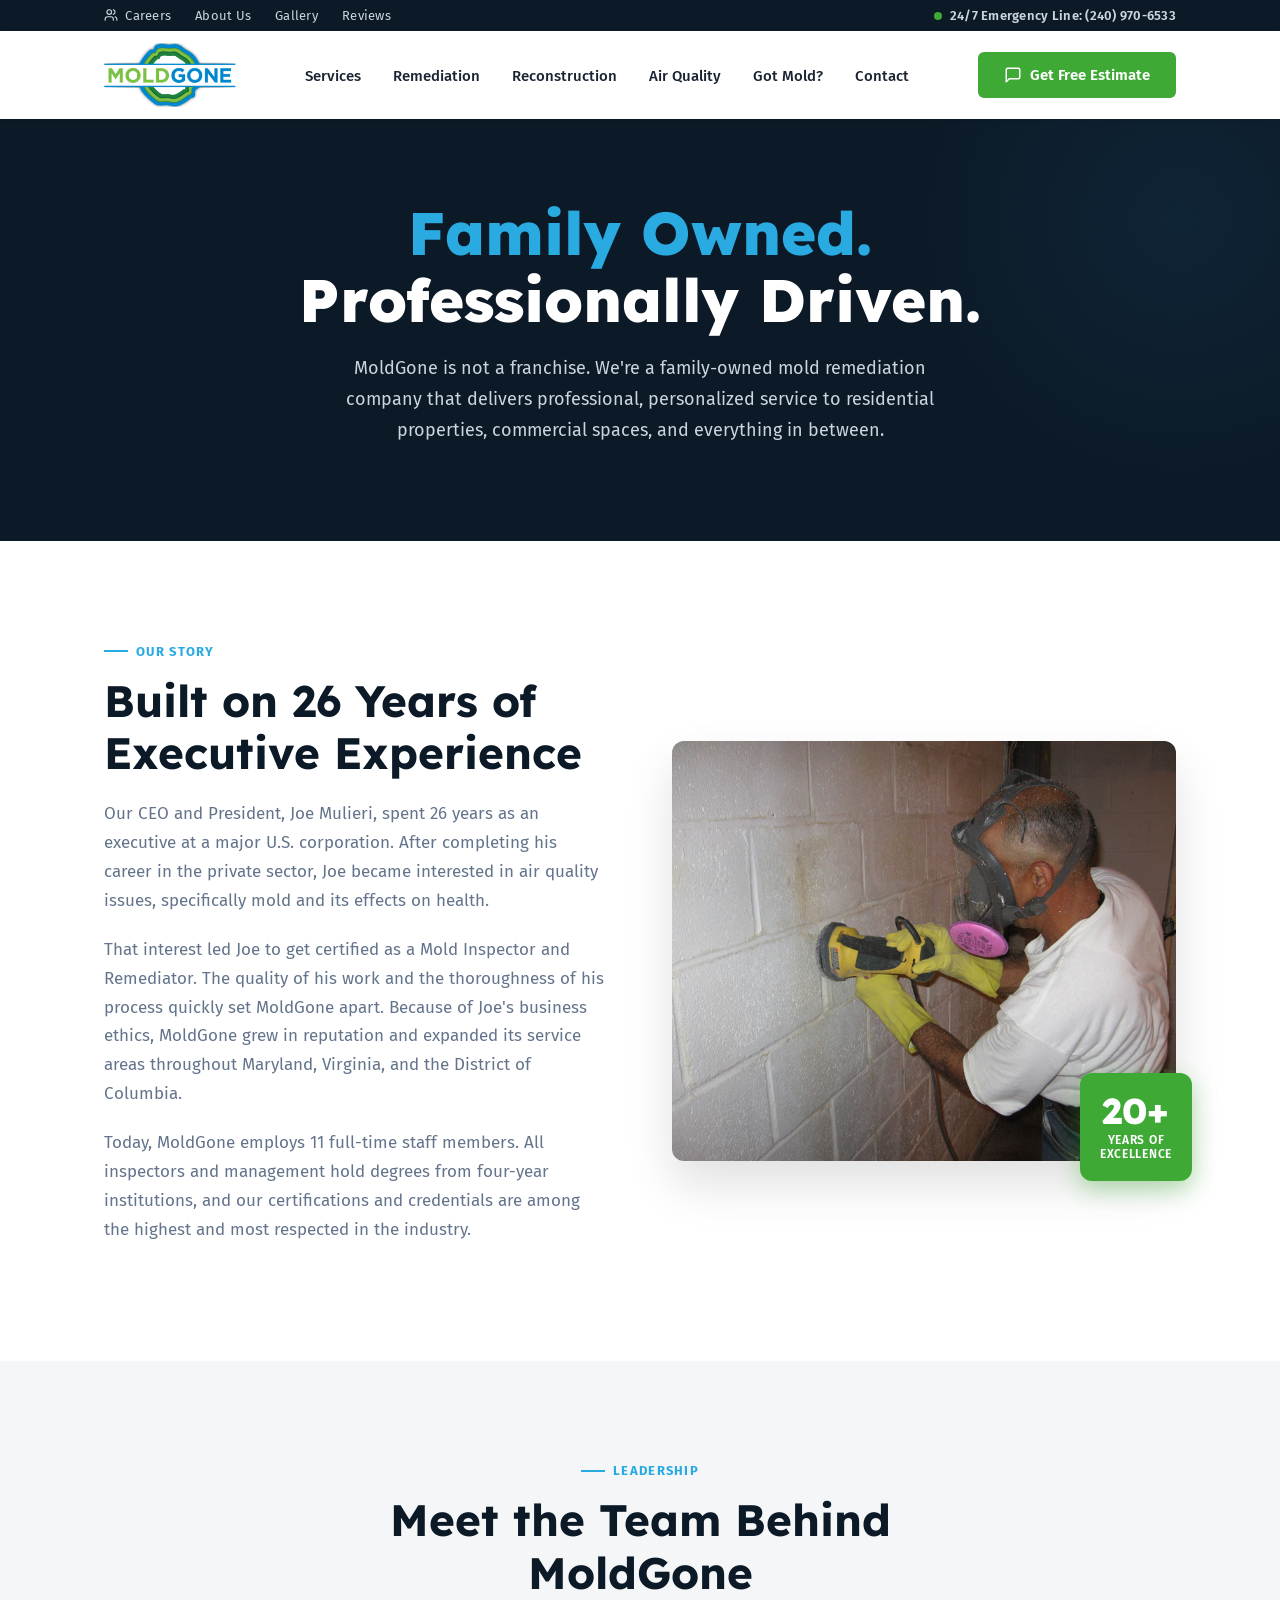
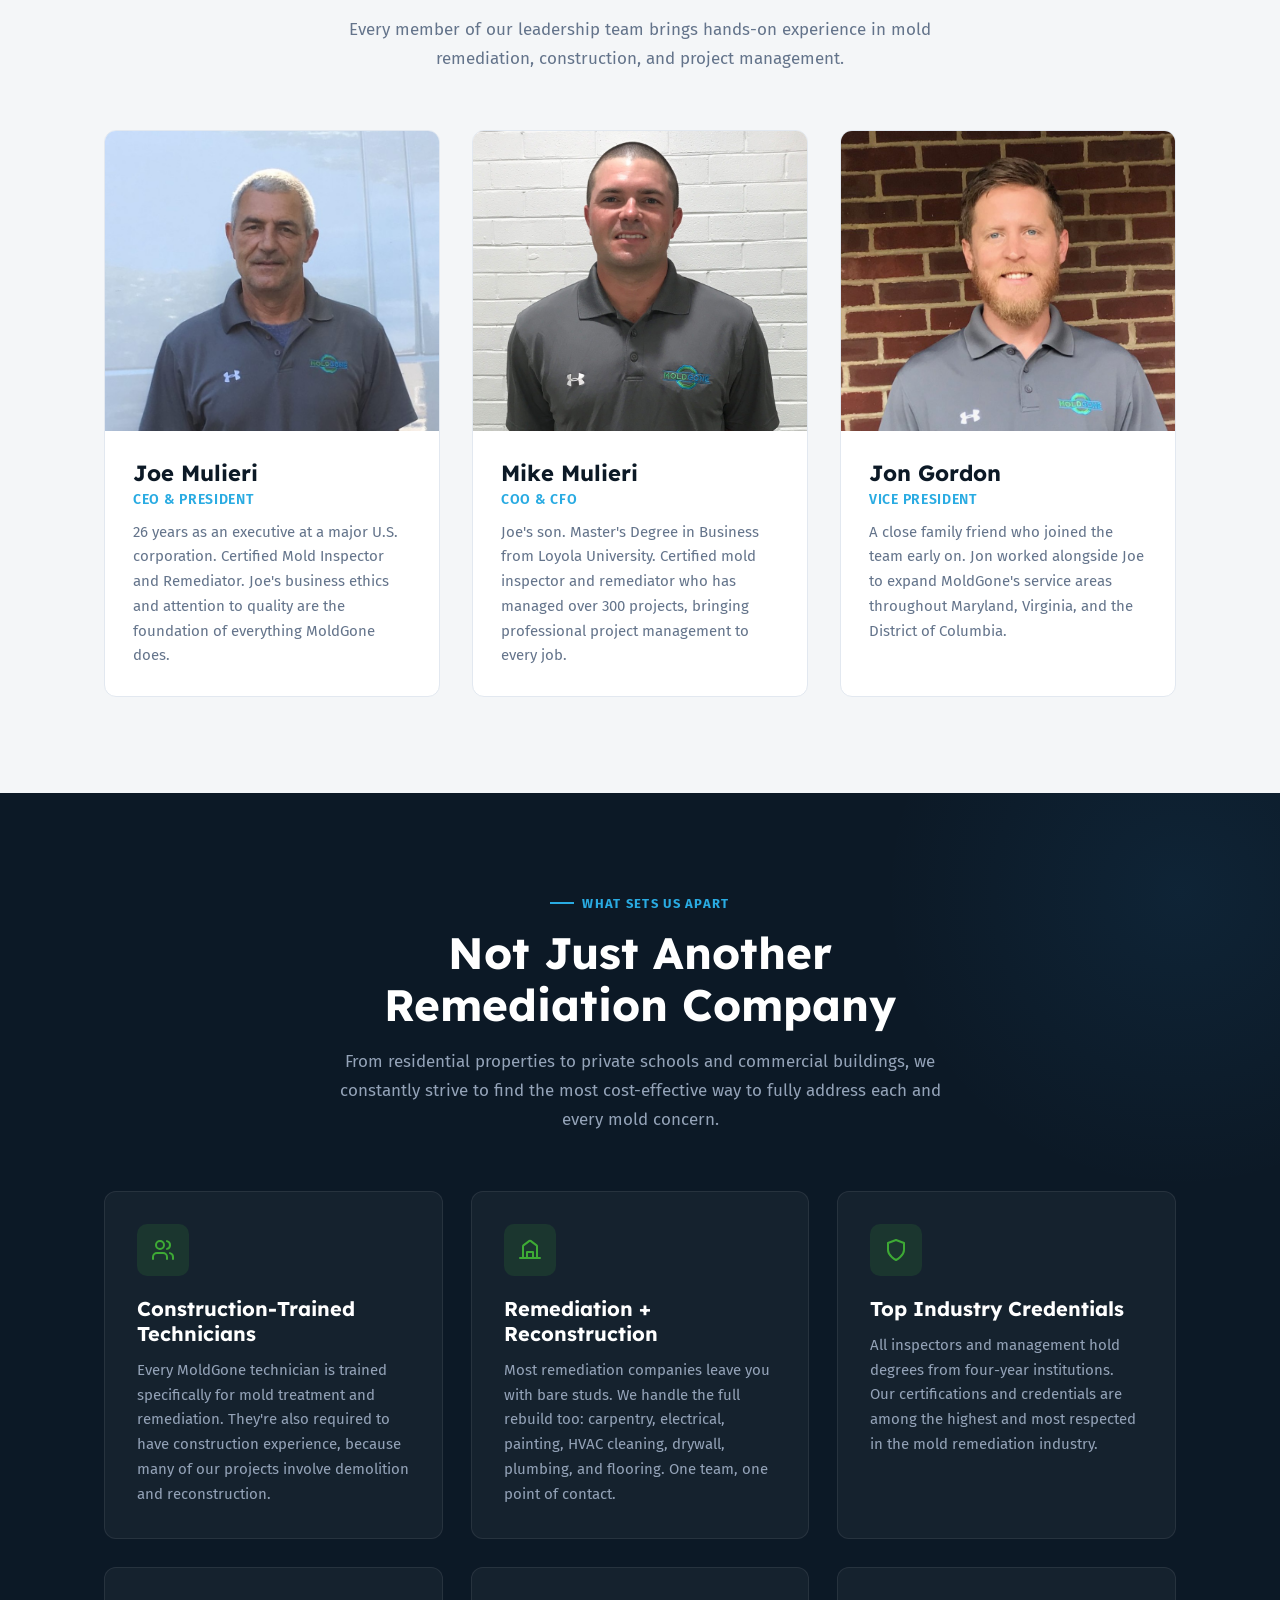
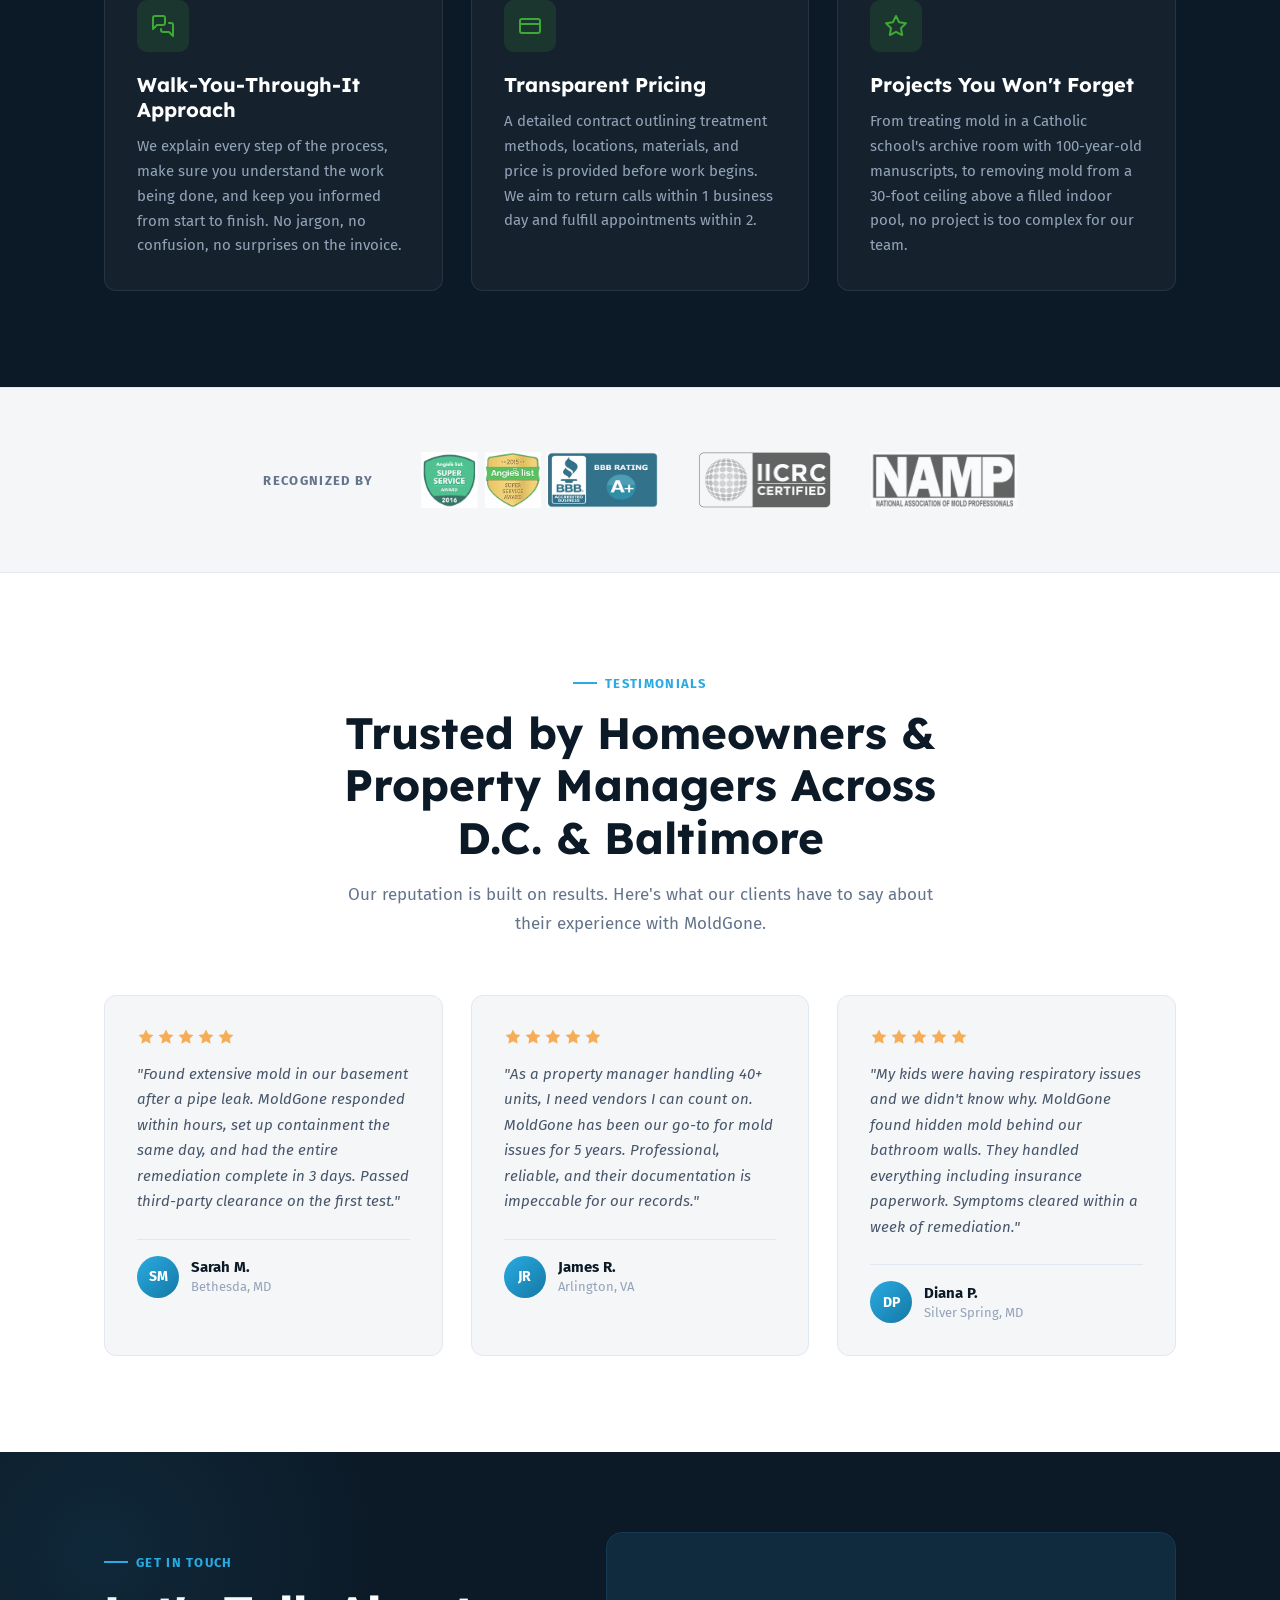
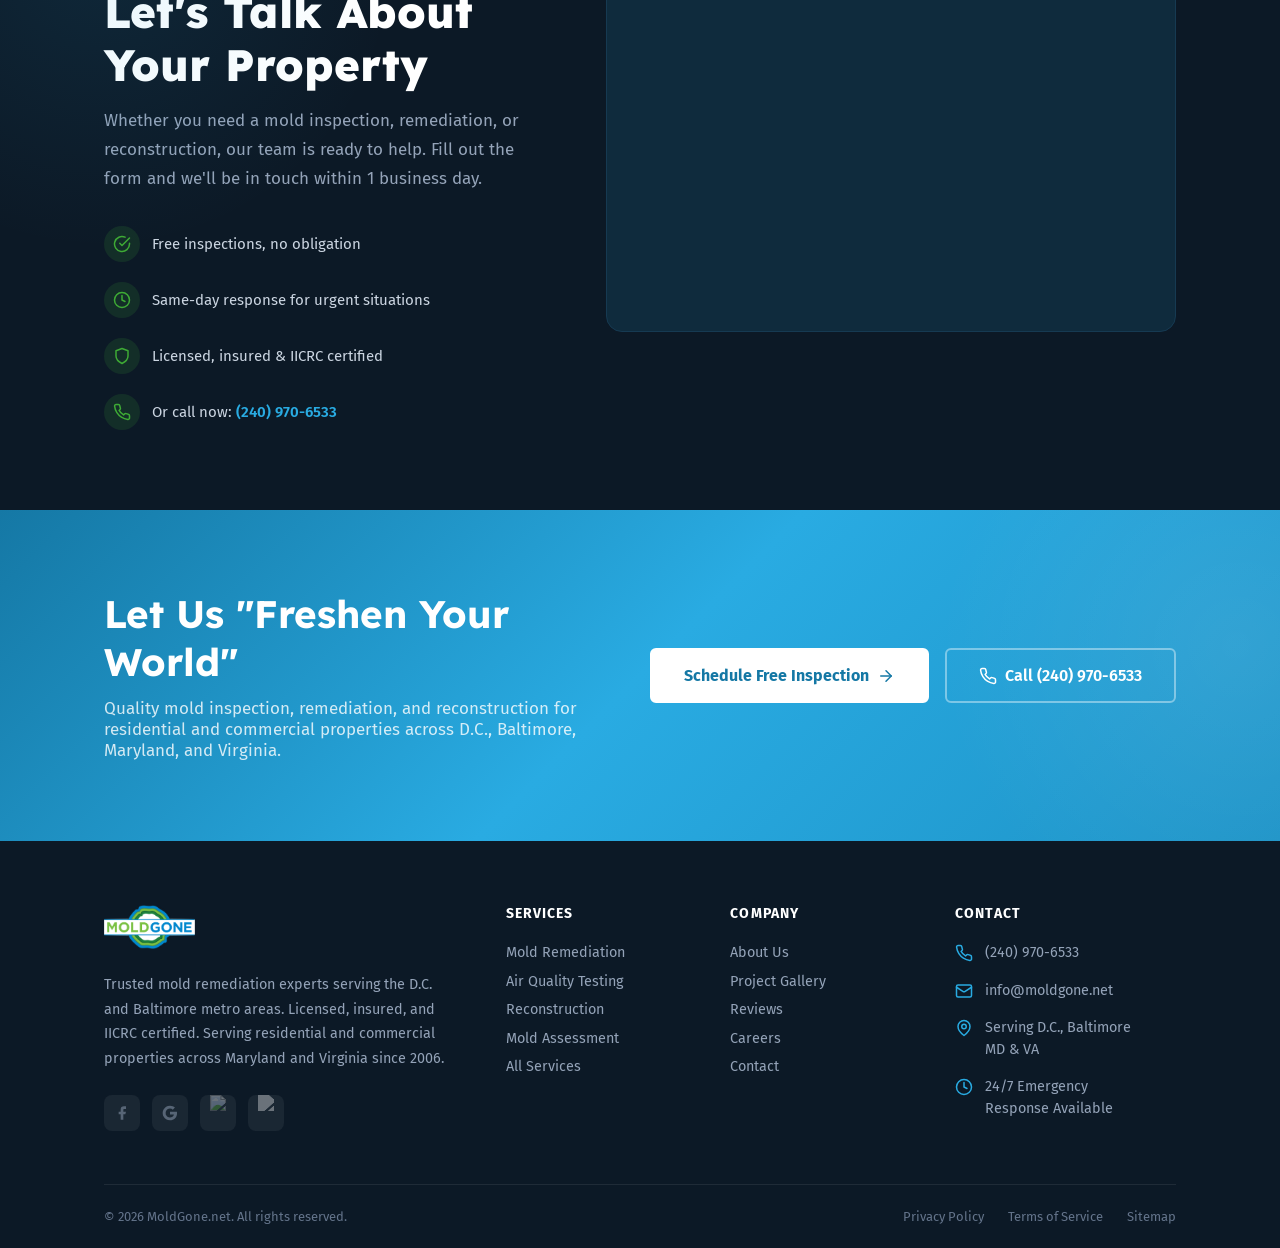
==== about-us/index.html @ 1dee1343 "Update About Us: cropped Joe photo, swap story image, reorder team Co-Authored-By: Claude Opus 4.6 (" ====
<!DOCTYPE html>
<html lang="en">
<head>
  <meta charset="UTF-8">
  <meta name="viewport" content="width=device-width, initial-scale=1.0">
  <title>About Us | MoldGone - Family Owned Mold Remediation in D.C., Baltimore & MD/VA</title>
  <meta name="description" content="MoldGone is a family-owned mold remediation company serving D.C., Baltimore, Maryland & Virginia. Meet the team behind 5,000+ completed projects.">
  <link rel="preconnect" href="https://fonts.googleapis.com">
  <link rel="preconnect" href="https://fonts.gstatic.com" crossorigin>
  <link href="https://fonts.googleapis.com/css2?family=Lexend:wght@300;400;500;600;700;800&family=Fira+Sans:ital,wght@0,300;0,400;0,500;0,600;0,700;1,300;1,400&display=swap" rel="stylesheet">
  <style>
    :root {
      --blue: #29ABE2;
      --blue-dark: #1E94C8;
      --blue-deeper: #1578A5;
      --green: #3EAA35;
      --green-dark: #338D2B;
      --green-deeper: #287322;
      --navy: #0C1926;
      --navy-light: #132438;
      --charcoal: #1A2332;
      --slate: #2A3A4E;
      --gray-100: #F4F6F8;
      --gray-200: #E2E8F0;
      --gray-300: #CBD5E1;
      --gray-400: #94A3B8;
      --gray-500: #64748B;
      --gray-600: #475569;
      --white: #FFFFFF;
      --red-emergency: #E53E3E;
      --font-display: 'Lexend', -apple-system, sans-serif;
      --font-body: 'Fira Sans', -apple-system, sans-serif;
    }

    *, *::before, *::after { margin: 0; padding: 0; box-sizing: border-box; }
    html { scroll-behavior: smooth; font-size: 16px; }
    body { font-family: var(--font-body); font-weight: 400; color: var(--charcoal); background: var(--white); overflow-x: hidden; -webkit-font-smoothing: antialiased; }
    img { max-width: 100%; height: auto; }
    a { text-decoration: none; color: inherit; }

    /* UTILITY BAR */
    .utility-bar { background: var(--navy); color: var(--gray-300); font-size: 0.8125rem; padding: 0.5rem 0; letter-spacing: 0.02em; }
    .utility-bar .container { display: flex; justify-content: space-between; align-items: center; }
    .utility-bar a { color: var(--gray-300); transition: color 0.2s; }
    .utility-bar a:hover { color: var(--blue); }
    .utility-links { display: flex; gap: 1.5rem; align-items: center; }
    .utility-links svg { width: 14px; height: 14px; margin-right: 4px; vertical-align: -2px; }
    .emergency-phone { display: flex; align-items: center; gap: 0.5rem; font-weight: 600; color: var(--white); }
    .emergency-phone .pulse-dot { width: 8px; height: 8px; background: var(--green); border-radius: 50%; flex-shrink: 0; }

    /* HEADER */
    .header { background: var(--white); position: sticky; top: 0; z-index: 1000; box-shadow: 0 1px 3px rgba(0,0,0,0.08); transition: box-shadow 0.3s; }
    .header.scrolled { box-shadow: 0 4px 20px rgba(0,0,0,0.12); }
    .header .container { display: flex; justify-content: space-between; align-items: center; padding-top: 0.75rem; padding-bottom: 0.75rem; }
    .logo { display: flex; align-items: center; gap: 0.5rem; flex-shrink: 0; }
    .logo img { height: 64px; width: auto; }
    .nav-links { display: flex; gap: 2rem; align-items: center; list-style: none; }
    .nav-links a { font-size: 0.9375rem; font-weight: 500; color: var(--charcoal); transition: color 0.2s; position: relative; padding: 0.25rem 0; }
    .nav-links a::after { content: ''; position: absolute; bottom: -2px; left: 0; width: 0; height: 2px; background: var(--blue); transition: width 0.3s; }
    .nav-links a:hover { color: var(--blue); }
    .nav-links a:hover::after { width: 100%; }
    .nav-links a.active { color: var(--blue); }
    .nav-links a.active::after { width: 100%; }
    .header-cta { display: inline-flex; align-items: center; gap: 0.5rem; background: var(--green); color: var(--white); padding: 0.75rem 1.5rem; border-radius: 6px; font-weight: 600; font-size: 0.9375rem; transition: all 0.3s; border: 2px solid var(--green); white-space: nowrap; }
    .header-cta:hover { background: var(--green-dark); border-color: var(--green-dark); transform: translateY(-1px); box-shadow: 0 4px 12px rgba(62,170,53,0.35); }
    .mobile-menu-btn { display: none; background: none; border: none; cursor: pointer; padding: 0.5rem; }
    .mobile-menu-btn span { display: block; width: 24px; height: 2px; background: var(--charcoal); margin: 5px 0; transition: all 0.3s; }

    /* CONTAINER */
    .container { max-width: 1440px; margin-left: 5rem; margin-right: 5rem; padding-left: 1.5rem; padding-right: 1.5rem; }

    /* SHARED */
    .section-label { display: inline-flex; align-items: center; gap: 0.5rem; font-size: 0.8125rem; font-weight: 700; text-transform: uppercase; letter-spacing: 0.1em; color: var(--blue); margin-bottom: 1rem; }
    .section-label::before { content: ''; width: 24px; height: 2px; background: var(--blue); }
    .btn-primary { display: inline-flex; align-items: center; gap: 0.5rem; background: var(--green); color: var(--white); padding: 1rem 2rem; border-radius: 6px; font-weight: 600; font-size: 1rem; transition: all 0.3s; border: 2px solid var(--green); }
    .btn-primary:hover { background: var(--green-dark); border-color: var(--green-dark); transform: translateY(-2px); box-shadow: 0 8px 24px rgba(62,170,53,0.35); }
    .btn-outline-blue { display: inline-flex; align-items: center; gap: 0.5rem; background: transparent; color: var(--blue); padding: 1rem 2rem; border-radius: 6px; font-weight: 600; font-size: 1rem; border: 2px solid var(--blue); transition: all 0.3s; }
    .btn-outline-blue:hover { background: var(--blue); color: var(--white); transform: translateY(-2px); box-shadow: 0 8px 24px rgba(41,171,226,0.3); }
    .btn-white { display: inline-flex; align-items: center; gap: 0.5rem; background: var(--white); color: var(--blue-deeper); padding: 1rem 2rem; border-radius: 6px; font-weight: 700; font-size: 1rem; transition: all 0.3s; border: 2px solid var(--white); }
    .btn-white:hover { background: transparent; color: var(--white); transform: translateY(-2px); }
    .btn-outline-white { display: inline-flex; align-items: center; gap: 0.5rem; background: transparent; color: var(--white); padding: 1rem 2rem; border-radius: 6px; font-weight: 600; font-size: 1rem; border: 2px solid rgba(255,255,255,0.4); transition: all 0.3s; }
    .btn-outline-white:hover { border-color: var(--white); background: rgba(255,255,255,0.1); transform: translateY(-2px); }

    /* ============================================
       PAGE HERO (ABOUT)
    ============================================ */
    .page-hero {
      background: var(--navy);
      padding: 5rem 0 6rem;
      position: relative;
      overflow: hidden;
    }

    .page-hero::before {
      content: '';
      position: absolute;
      top: -200px;
      right: -200px;
      width: 600px;
      height: 600px;
      background: radial-gradient(circle, rgba(46, 163, 242, 0.08), transparent 70%);
      pointer-events: none;
    }

    .page-hero .container {
      position: relative;
      z-index: 2;
      text-align: center;
      max-width: 800px;
      margin-left: auto;
      margin-right: auto;
    }

    .page-hero h1 {
      font-family: var(--font-display);
      font-size: clamp(2.5rem, 5vw, 3.75rem);
      font-weight: 800;
      color: var(--white);
      line-height: 1.12;
      margin-bottom: 1.25rem;
    }

    .page-hero h1 .highlight { color: var(--blue); }

    .page-hero p {
      font-size: 1.125rem;
      color: var(--gray-300);
      line-height: 1.7;
      max-width: 640px;
      margin: 0 auto;
    }

    /* ============================================
       STORY SECTION
    ============================================ */
    .story-section {
      padding: 6rem 0;
      background: var(--white);
    }

    .story-grid {
      display: grid;
      grid-template-columns: 1fr 1fr;
      gap: 4rem;
      align-items: center;
    }

    .story-content h2 {
      font-family: var(--font-display);
      font-size: clamp(2rem, 3.5vw, 2.75rem);
      font-weight: 700;
      color: var(--navy);
      line-height: 1.2;
      margin-bottom: 1.25rem;
    }

    .story-content p {
      font-size: 1.0625rem;
      color: var(--gray-500);
      line-height: 1.7;
      margin-bottom: 1.25rem;
    }

    .story-image {
      position: relative;
    }

    .story-image .img-main {
      border-radius: 12px;
      overflow: hidden;
      box-shadow: 0 24px 48px rgba(0,0,0,0.12);
    }

    .story-image .img-main img {
      width: 100%;
      height: 420px;
      object-fit: cover;
      object-position: top center;
      display: block;
    }

    .story-image .stat-badge {
      position: absolute;
      bottom: -20px;
      right: -16px;
      background: var(--green);
      color: var(--white);
      padding: 1.25rem;
      border-radius: 12px;
      text-align: center;
      box-shadow: 0 8px 24px rgba(62,170,53,0.4);
    }

    .stat-badge .number { font-family: var(--font-display); font-size: 2.25rem; font-weight: 800; line-height: 1; }
    .stat-badge .text { font-size: 0.75rem; font-weight: 600; text-transform: uppercase; letter-spacing: 0.06em; margin-top: 0.25rem; }

    /* ============================================
       TEAM SECTION
    ============================================ */
    .team-section {
      padding: 6rem 0;
      background: var(--gray-100);
    }

    .team-section .section-header {
      text-align: center;
      max-width: 640px;
      margin: 0 auto 3.5rem;
    }

    .team-section .section-header h2 {
      font-family: var(--font-display);
      font-size: clamp(2rem, 3.5vw, 2.75rem);
      font-weight: 700;
      color: var(--navy);
      line-height: 1.2;
      margin-bottom: 1rem;
    }

    .team-section .section-header p {
      font-size: 1.0625rem;
      color: var(--gray-500);
      line-height: 1.7;
    }

    .team-grid {
      display: grid;
      grid-template-columns: repeat(3, 1fr);
      gap: 2rem;
    }

    .team-card {
      background: var(--white);
      border-radius: 12px;
      overflow: hidden;
      border: 1px solid var(--gray-200);
      transition: all 0.3s;
    }

    .team-card:hover {
      box-shadow: 0 12px 32px rgba(12,25,38,0.08);
      transform: translateY(-4px);
    }

    .team-card-image {
      height: 300px;
      overflow: hidden;
    }

    .team-card-image img {
      width: 100%;
      height: 100%;
      object-fit: cover;
      object-position: top center;
      display: block;
    }

    .team-card-body {
      padding: 1.75rem;
    }

    .team-card h3 {
      font-family: var(--font-display);
      font-size: 1.375rem;
      font-weight: 700;
      color: var(--navy);
      margin-bottom: 0.25rem;
    }

    .team-card .team-role {
      font-size: 0.875rem;
      font-weight: 600;
      color: var(--blue);
      text-transform: uppercase;
      letter-spacing: 0.05em;
      margin-bottom: 0.75rem;
    }

    .team-card p {
      font-size: 0.9375rem;
      color: var(--gray-500);
      line-height: 1.65;
    }

    /* ============================================
       VALUES / DIFFERENTIATORS
    ============================================ */
    .values-section {
      padding: 6rem 0;
      background: var(--navy);
      position: relative;
      overflow: hidden;
    }

    .values-section::before {
      content: '';
      position: absolute;
      top: -200px;
      right: -200px;
      width: 600px;
      height: 600px;
      background: radial-gradient(circle, rgba(46,163,242,0.08), transparent 70%);
      pointer-events: none;
    }

    .values-section .section-header {
      text-align: center;
      max-width: 640px;
      margin: 0 auto 3.5rem;
    }

    .values-section .section-header h2 {
      font-family: var(--font-display);
      font-size: clamp(2rem, 3.5vw, 2.75rem);
      font-weight: 700;
      color: var(--white);
      line-height: 1.2;
      margin-bottom: 1rem;
    }

    .values-section .section-header p {
      font-size: 1.0625rem;
      color: var(--gray-400);
      line-height: 1.7;
    }

    .values-grid {
      display: grid;
      grid-template-columns: repeat(3, 1fr);
      gap: 1.75rem;
    }

    .value-card {
      background: rgba(255,255,255,0.04);
      border: 1px solid rgba(255,255,255,0.08);
      border-radius: 12px;
      padding: 2rem;
      transition: all 0.3s;
    }

    .value-card:hover {
      background: rgba(255,255,255,0.08);
      border-color: rgba(41,171,226,0.2);
      transform: translateY(-4px);
    }

    .value-card-icon {
      width: 52px;
      height: 52px;
      background: rgba(62,170,53,0.15);
      border-radius: 10px;
      display: flex;
      align-items: center;
      justify-content: center;
      margin-bottom: 1.25rem;
    }

    .value-card-icon svg { width: 24px; height: 24px; color: var(--green); }

    .value-card h3 {
      font-family: var(--font-display);
      font-size: 1.25rem;
      font-weight: 700;
      color: var(--white);
      margin-bottom: 0.75rem;
    }

    .value-card p { font-size: 0.9375rem; color: var(--gray-400); line-height: 1.65; }

    /* ============================================
       AWARDS
    ============================================ */
    .awards-section {
      padding: 4rem 0;
      background: var(--gray-100);
      border-top: 1px solid var(--gray-200);
      border-bottom: 1px solid var(--gray-200);
    }

    .awards-section .container {
      display: flex;
      align-items: center;
      justify-content: center;
      gap: 3rem;
      flex-wrap: wrap;
    }

    .awards-label {
      font-size: 0.8125rem;
      font-weight: 700;
      text-transform: uppercase;
      letter-spacing: 0.1em;
      color: var(--gray-500);
    }

    .awards-logos {
      display: flex;
      align-items: center;
      gap: 2.5rem;
      flex-wrap: wrap;
    }

    .awards-logos img {
      height: 56px;
      width: auto;
      opacity: 0.85;
      transition: opacity 0.3s;
    }

    .awards-logos img:hover { opacity: 1; }

    /* ============================================
       TESTIMONIALS
    ============================================ */
    .testimonials { padding: 6rem 0; background: var(--white); }
    .testimonials .section-header { text-align: center; max-width: 600px; margin: 0 auto 3.5rem; }
    .testimonials .section-header h2 { font-family: var(--font-display); font-size: clamp(2rem, 3.5vw, 2.75rem); font-weight: 700; color: var(--navy); line-height: 1.2; margin-bottom: 1rem; }
    .testimonials .section-header p { font-size: 1.0625rem; color: var(--gray-500); line-height: 1.7; }
    .testimonials-grid { display: grid; grid-template-columns: repeat(3, 1fr); gap: 1.75rem; }
    .testimonial-card { background: var(--gray-100); border-radius: 12px; padding: 2rem; border: 1px solid var(--gray-200); transition: all 0.3s; }
    .testimonial-card:hover { box-shadow: 0 12px 32px rgba(12,25,38,0.08); transform: translateY(-4px); }
    .testimonial-stars { display: flex; gap: 2px; margin-bottom: 1rem; }
    .testimonial-stars svg { width: 18px; height: 18px; color: #F6AD55; }
    .testimonial-card blockquote { font-size: 0.9375rem; color: var(--gray-600); line-height: 1.7; margin-bottom: 1.5rem; font-style: italic; }
    .testimonial-author { display: flex; align-items: center; gap: 0.75rem; padding-top: 1rem; border-top: 1px solid var(--gray-200); }
    .testimonial-author-avatar { width: 42px; height: 42px; border-radius: 50%; background: linear-gradient(135deg, var(--blue), var(--blue-deeper)); display: flex; align-items: center; justify-content: center; color: var(--white); font-weight: 700; font-size: 0.875rem; flex-shrink: 0; }
    .testimonial-author-info strong { display: block; font-size: 0.9375rem; color: var(--navy); }
    .testimonial-author-info span { font-size: 0.8125rem; color: var(--gray-400); }

    /* ============================================
       CONTACT FORM
    ============================================ */
    .contact-form-section { padding: 5rem 0; background: var(--navy); position: relative; overflow: hidden; }
    .contact-form-section::before { content: ''; position: absolute; top: -200px; left: -200px; width: 600px; height: 600px; background: radial-gradient(circle, rgba(41,171,226,0.1), transparent 70%); pointer-events: none; }
    .contact-form-layout { display: grid; grid-template-columns: 1fr 1.3fr; gap: 4rem; align-items: start; }
    .contact-form-content { padding-top: 1rem; }
    .contact-form-content h2 { font-family: var(--font-display); font-size: clamp(2rem, 3.5vw, 2.75rem); font-weight: 800; color: var(--white); line-height: 1.2; margin-bottom: 1rem; }
    .contact-form-content > p { font-size: 1.0625rem; color: var(--gray-400); line-height: 1.7; margin-bottom: 2rem; }
    .contact-perks { display: flex; flex-direction: column; gap: 1.25rem; }
    .contact-perk { display: flex; align-items: center; gap: 0.75rem; }
    .contact-perk-icon { width: 36px; height: 36px; background: rgba(62,170,53,0.15); border-radius: 50%; display: flex; align-items: center; justify-content: center; flex-shrink: 0; }
    .contact-perk-icon svg { width: 18px; height: 18px; color: var(--green); }
    .contact-perk span { font-size: 0.9375rem; color: var(--gray-300); }
    .contact-form-embed { background: #0F2B3D; border: 1px solid #163A52; border-radius: 16px; padding: 0; min-height: 400px; overflow: hidden; }
    .contact-form-embed iframe { scrollbar-width: none; -ms-overflow-style: none; }
    .contact-form-embed iframe::-webkit-scrollbar { display: none; }

    /* ============================================
       CTA BAND
    ============================================ */
    .cta-band { padding: 5rem 0; background: linear-gradient(135deg, var(--blue-deeper) 0%, var(--blue) 50%, var(--blue-dark) 100%); position: relative; overflow: hidden; }
    .cta-band::before { content: ''; position: absolute; top: -50%; right: -20%; width: 600px; height: 600px; background: radial-gradient(circle, rgba(255,255,255,0.08), transparent 70%); pointer-events: none; }
    .cta-band .container { display: flex; align-items: center; justify-content: space-between; position: relative; z-index: 1; }
    .cta-band-content h2 { font-family: var(--font-display); font-size: clamp(1.75rem, 3vw, 2.5rem); font-weight: 700; color: var(--white); margin-bottom: 0.75rem; }
    .cta-band-content p { font-size: 1.0625rem; color: rgba(255,255,255,0.8); max-width: 480px; }
    .cta-band-actions { display: flex; gap: 1rem; flex-shrink: 0; }

    /* ============================================
       FOOTER
    ============================================ */
    .footer { background: var(--navy); color: var(--gray-400); padding: 4rem 0 0; }
    .footer-grid { display: grid; grid-template-columns: 2fr 1fr 1fr 1.25fr; gap: 3rem; padding-bottom: 3rem; border-bottom: 1px solid rgba(255,255,255,0.08); }
    .footer-brand img { height: 44px; margin-bottom: 1.25rem; }
    .footer-brand p { font-size: 0.9rem; line-height: 1.7; margin-bottom: 1.5rem; color: var(--gray-400); }
    .footer-social { display: flex; gap: 0.75rem; }
    .footer-social a { width: 36px; height: 36px; border-radius: 8px; background: rgba(255,255,255,0.06); display: flex; align-items: center; justify-content: center; transition: all 0.3s; }
    .footer-social a:hover { background: var(--blue); transform: translateY(-2px); }
    .footer-social svg { width: 16px; height: 16px; color: var(--gray-400); opacity: 0.5; display: block; }
    .footer-social .social-icon-img { width: 16px; height: 16px; display: block; opacity: 0.35; object-fit: contain; }
    .footer-social a:hover svg { color: var(--white); opacity: 1; }
    .footer-social a:hover .social-icon-img { opacity: 0.85; }
    .footer-col h4 { font-size: 0.875rem; font-weight: 700; text-transform: uppercase; letter-spacing: 0.08em; color: var(--white); margin-bottom: 1.25rem; }
    .footer-col ul { list-style: none; }
    .footer-col li { margin-bottom: 0.6rem; }
    .footer-col a { font-size: 0.9rem; color: var(--gray-400); transition: color 0.2s; }
    .footer-col a:hover { color: var(--blue); }
    .footer-contact-item { display: flex; gap: 0.75rem; align-items: flex-start; margin-bottom: 1rem; }
    .footer-contact-item svg { width: 18px; height: 18px; color: var(--blue); margin-top: 2px; flex-shrink: 0; }
    .footer-contact-item a, .footer-contact-item p { font-size: 0.9rem; line-height: 1.5; }
    .footer-bottom { padding: 1.5rem 0; display: flex; justify-content: space-between; align-items: center; font-size: 0.8125rem; color: var(--gray-500); }
    .footer-bottom a { color: var(--gray-500); transition: color 0.2s; }
    .footer-bottom a:hover { color: var(--blue); }
    .footer-legal-links { display: flex; gap: 1.5rem; }

    /* ============================================
       RESPONSIVE
    ============================================ */
    @media (max-width: 1024px) {
      .nav-links { display: none; }
      .mobile-menu-btn { display: block; }
      .story-grid { grid-template-columns: 1fr; gap: 3rem; }
      .story-image { order: -1; }
      .team-grid { grid-template-columns: 1fr 1fr; }
      .values-grid { grid-template-columns: 1fr 1fr; }
      .testimonials-grid { grid-template-columns: 1fr 1fr; }
      .contact-form-layout { grid-template-columns: 1fr; gap: 2.5rem; }
      .cta-band .container { flex-direction: column; text-align: center; gap: 2rem; }
      .footer-grid { grid-template-columns: 1fr 1fr; }
    }

    @media (max-width: 768px) {
      .utility-bar .container { flex-direction: column; gap: 0.5rem; text-align: center; }
      .utility-links { display: none; }
      .page-hero { padding: 4rem 0 4rem; }
      .page-hero h1 { font-size: 2.25rem; }
      .team-grid { grid-template-columns: 1fr; }
      .values-grid { grid-template-columns: 1fr; }
      .testimonials-grid { grid-template-columns: 1fr; }
      .cta-band-actions { flex-direction: column; width: 100%; }
      .cta-band-actions a { justify-content: center; }
      .footer-grid { grid-template-columns: 1fr; }
      .footer-bottom { flex-direction: column; gap: 0.75rem; text-align: center; }
    }

    @media (max-width: 480px) {
      .awards-logos { justify-content: center; }
    }
  </style>
</head>
<body>

  <!-- UTILITY BAR -->
  <div class="utility-bar">
    <div class="container">
      <div class="utility-links">
        <a href="#">
          <svg xmlns="http://www.w3.org/2000/svg" viewBox="0 0 24 24" fill="none" stroke="currentColor" stroke-width="2" stroke-linecap="round" stroke-linejoin="round"><path d="M16 21v-2a4 4 0 0 0-4-4H6a4 4 0 0 0-4 4v2"/><circle cx="9" cy="7" r="4"/><path d="M22 21v-2a4 4 0 0 0-3-3.87"/><path d="M16 3.13a4 4 0 0 1 0 7.75"/></svg>
          Careers
        </a>
        <a href="/moldgone-homepage/about-us/" class="active">About Us</a>
        <a href="#">Gallery</a>
        <a href="#">Reviews</a>
      </div>
      <a href="tel:2409706533" class="emergency-phone">
        <span class="pulse-dot"></span>
        24/7 Emergency Line: (240) 970-6533
      </a>
    </div>
  </div>

  <!-- HEADER -->
  <header class="header" id="header">
    <div class="container">
      <a href="/moldgone-homepage/" class="logo">
        <img src="../moldgone_logo.png" alt="MoldGone">
      </a>
      <nav>
        <ul class="nav-links">
          <li><a href="#">Services</a></li>
          <li><a href="/moldgone-homepage/remediation/">Remediation</a></li>
          <li><a href="/moldgone-homepage/reconstruction/">Reconstruction</a></li>
          <li><a href="#">Air Quality</a></li>
          <li><a href="#">Got Mold?</a></li>
          <li><a href="#contact">Contact</a></li>
        </ul>
      </nav>
      <a href="#contact" class="header-cta">
        <svg xmlns="http://www.w3.org/2000/svg" width="18" height="18" viewBox="0 0 24 24" fill="none" stroke="currentColor" stroke-width="2" stroke-linecap="round" stroke-linejoin="round"><path d="M21 15a2 2 0 0 1-2 2H7l-4 4V5a2 2 0 0 1 2-2h14a2 2 0 0 1 2 2z"/></svg>
        Get Free Estimate
      </a>
      <button class="mobile-menu-btn" aria-label="Open menu">
        <span></span><span></span><span></span>
      </button>
    </div>
  </header>

  <!-- PAGE HERO -->
  <section class="page-hero">
    <div class="container">
      <h1><span class="highlight">Family Owned.</span> Professionally Driven.</h1>
      <p>MoldGone is not a franchise. We're a family-owned mold remediation company that delivers professional, personalized service to residential properties, commercial spaces, and everything in between.</p>
    </div>
  </section>

  <!-- STORY SECTION -->
  <section class="story-section">
    <div class="container">
      <div class="story-grid">
        <div class="story-content">
          <div class="section-label">Our Story</div>
          <h2>Built on 26 Years of Executive Experience</h2>
          <p>Our CEO and President, Joe Mulieri, spent 26 years as an executive at a major U.S. corporation. After completing his career in the private sector, Joe became interested in air quality issues, specifically mold and its effects on health.</p>
          <p>That interest led Joe to get certified as a Mold Inspector and Remediator. The quality of his work and the thoroughness of his process quickly set MoldGone apart. Because of Joe's business ethics, MoldGone grew in reputation and expanded its service areas throughout Maryland, Virginia, and the District of Columbia.</p>
          <p>Today, MoldGone employs 11 full-time staff members. All inspectors and management hold degrees from four-year institutions, and our certifications and credentials are among the highest and most respected in the industry.</p>
        </div>
        <div class="story-image">
          <div class="img-main">
            <img src="../About Us/Bottom3-1.jpg" alt="MoldGone technician treating a concrete wall during remediation">
          </div>
          <div class="stat-badge">
            <div class="number">20+</div>
            <div class="text">Years of<br>Excellence</div>
          </div>
        </div>
      </div>
    </div>
  </section>

  <!-- TEAM SECTION -->
  <section class="team-section">
    <div class="container">
      <div class="section-header">
        <div class="section-label" style="justify-content: center;">Leadership</div>
        <h2>Meet the Team Behind MoldGone</h2>
        <p>Every member of our leadership team brings hands-on experience in mold remediation, construction, and project management.</p>
      </div>
      <div class="team-grid">
        <div class="team-card">
          <div class="team-card-image">
            <img src="../About Us/imgi_8_Joe-Mulieri-1080x1440.jpg" alt="Joe Mulieri">
          </div>
          <div class="team-card-body">
            <h3>Joe Mulieri</h3>
            <div class="team-role">CEO &amp; President</div>
            <p>26 years as an executive at a major U.S. corporation. Certified Mold Inspector and Remediator. Joe's business ethics and attention to quality are the foundation of everything MoldGone does.</p>
          </div>
        </div>
        <div class="team-card">
          <div class="team-card-image">
            <img src="../About Us/imgi_10_mike-1080x850.jpg" alt="Mike Mulieri">
          </div>
          <div class="team-card-body">
            <h3>Mike Mulieri</h3>
            <div class="team-role">COO &amp; CFO</div>
            <p>Joe's son. Master's Degree in Business from Loyola University. Certified mold inspector and remediator who has managed over 300 projects, bringing professional project management to every job.</p>
          </div>
        </div>
        <div class="team-card">
          <div class="team-card-image">
            <img src="../About Us/imgi_9_jon.jpg" alt="Jon Gordon">
          </div>
          <div class="team-card-body">
            <h3>Jon Gordon</h3>
            <div class="team-role">Vice President</div>
            <p>A close family friend who joined the team early on. Jon worked alongside Joe to expand MoldGone's service areas throughout Maryland, Virginia, and the District of Columbia.</p>
          </div>
        </div>
      </div>
    </div>
  </section>

  <!-- VALUES -->
  <section class="values-section">
    <div class="container">
      <div class="section-header">
        <div class="section-label" style="justify-content: center; color: var(--blue);">What Sets Us Apart</div>
        <h2>Not Just Another Remediation Company</h2>
        <p>From residential properties to private schools and commercial buildings, we constantly strive to find the most cost-effective way to fully address each and every mold concern.</p>
      </div>
      <div class="values-grid">
        <div class="value-card">
          <div class="value-card-icon">
            <svg xmlns="http://www.w3.org/2000/svg" viewBox="0 0 24 24" fill="none" stroke="currentColor" stroke-width="2" stroke-linecap="round" stroke-linejoin="round"><path d="M16 21v-2a4 4 0 0 0-4-4H6a4 4 0 0 0-4 4v2"/><circle cx="9" cy="7" r="4"/><path d="M22 21v-2a4 4 0 0 0-3-3.87"/><path d="M16 3.13a4 4 0 0 1 0 7.75"/></svg>
          </div>
          <h3>Construction-Trained Technicians</h3>
          <p>Every MoldGone technician is trained specifically for mold treatment and remediation. They're also required to have construction experience, because many of our projects involve demolition and reconstruction.</p>
        </div>
        <div class="value-card">
          <div class="value-card-icon">
            <svg xmlns="http://www.w3.org/2000/svg" viewBox="0 0 24 24" fill="none" stroke="currentColor" stroke-width="2" stroke-linecap="round" stroke-linejoin="round"><path d="M2 20h20"/><path d="M5 20V8.2a1 1 0 0 1 .4-.8l6-4.5a1 1 0 0 1 1.2 0l6 4.5a1 1 0 0 1 .4.8V20"/><path d="M9 20v-6h6v6"/></svg>
          </div>
          <h3>Remediation + Reconstruction</h3>
          <p>Most remediation companies leave you with bare studs. We handle the full rebuild too: carpentry, electrical, painting, HVAC cleaning, drywall, plumbing, and flooring. One team, one point of contact.</p>
        </div>
        <div class="value-card">
          <div class="value-card-icon">
            <svg xmlns="http://www.w3.org/2000/svg" viewBox="0 0 24 24" fill="none" stroke="currentColor" stroke-width="2" stroke-linecap="round" stroke-linejoin="round"><path d="M12 22s8-4 8-10V5l-8-3-8 3v7c0 6 8 10 8 10z"/></svg>
          </div>
          <h3>Top Industry Credentials</h3>
          <p>All inspectors and management hold degrees from four-year institutions. Our certifications and credentials are among the highest and most respected in the mold remediation industry.</p>
        </div>
        <div class="value-card">
          <div class="value-card-icon">
            <svg xmlns="http://www.w3.org/2000/svg" viewBox="0 0 24 24" fill="none" stroke="currentColor" stroke-width="2" stroke-linecap="round" stroke-linejoin="round"><path d="M14 9a2 2 0 0 1-2 2H6l-4 4V4c0-1.1.9-2 2-2h8a2 2 0 0 1 2 2v5Z"/><path d="M18 9h2a2 2 0 0 1 2 2v11l-4-4h-6a2 2 0 0 1-2-2v-1"/></svg>
          </div>
          <h3>Walk-You-Through-It Approach</h3>
          <p>We explain every step of the process, make sure you understand the work being done, and keep you informed from start to finish. No jargon, no confusion, no surprises on the invoice.</p>
        </div>
        <div class="value-card">
          <div class="value-card-icon">
            <svg xmlns="http://www.w3.org/2000/svg" viewBox="0 0 24 24" fill="none" stroke="currentColor" stroke-width="2" stroke-linecap="round" stroke-linejoin="round"><rect width="20" height="14" x="2" y="5" rx="2"/><line x1="2" x2="22" y1="10" y2="10"/></svg>
          </div>
          <h3>Transparent Pricing</h3>
          <p>A detailed contract outlining treatment methods, locations, materials, and price is provided before work begins. We aim to return calls within 1 business day and fulfill appointments within 2.</p>
        </div>
        <div class="value-card">
          <div class="value-card-icon">
            <svg xmlns="http://www.w3.org/2000/svg" viewBox="0 0 24 24" fill="none" stroke="currentColor" stroke-width="2" stroke-linecap="round" stroke-linejoin="round"><path d="M12 2l3.09 6.26L22 9.27l-5 4.87 1.18 6.88L12 17.77l-6.18 3.25L7 14.14 2 9.27l6.91-1.01L12 2z"/></svg>
          </div>
          <h3>Projects You Won't Forget</h3>
          <p>From treating mold in a Catholic school's archive room with 100-year-old manuscripts, to removing mold from a 30-foot ceiling above a filled indoor pool, no project is too complex for our team.</p>
        </div>
      </div>
    </div>
  </section>

  <!-- AWARDS -->
  <section class="awards-section">
    <div class="container">
      <span class="awards-label">Recognized By</span>
      <div class="awards-logos">
        <img src="../About Us/imgi_6_awards7.png" alt="Angi Super Service Award, BBB A+ Rating">
        <img src="../IICRC-Logo.png" alt="IICRC Certified" style="filter: grayscale(100%); opacity: 0.6;">
        <img src="../NAMP-Logo.jpg" alt="NAMP Member" style="filter: grayscale(100%); opacity: 0.6;">
      </div>
    </div>
  </section>

  <!-- TESTIMONIALS -->
  <section class="testimonials">
    <div class="container">
      <div class="section-header">
        <div class="section-label" style="justify-content: center;">Testimonials</div>
        <h2>Trusted by Homeowners &amp; Property Managers Across D.C. &amp; Baltimore</h2>
        <p>Our reputation is built on results. Here's what our clients have to say about their experience with MoldGone.</p>
      </div>
      <div class="testimonials-grid">
        <div class="testimonial-card">
          <div class="testimonial-stars">
            <svg xmlns="http://www.w3.org/2000/svg" viewBox="0 0 24 24" fill="currentColor"><path d="M12 2l3.09 6.26L22 9.27l-5 4.87 1.18 6.88L12 17.77l-6.18 3.25L7 14.14 2 9.27l6.91-1.01L12 2z"/></svg>
            <svg xmlns="http://www.w3.org/2000/svg" viewBox="0 0 24 24" fill="currentColor"><path d="M12 2l3.09 6.26L22 9.27l-5 4.87 1.18 6.88L12 17.77l-6.18 3.25L7 14.14 2 9.27l6.91-1.01L12 2z"/></svg>
            <svg xmlns="http://www.w3.org/2000/svg" viewBox="0 0 24 24" fill="currentColor"><path d="M12 2l3.09 6.26L22 9.27l-5 4.87 1.18 6.88L12 17.77l-6.18 3.25L7 14.14 2 9.27l6.91-1.01L12 2z"/></svg>
            <svg xmlns="http://www.w3.org/2000/svg" viewBox="0 0 24 24" fill="currentColor"><path d="M12 2l3.09 6.26L22 9.27l-5 4.87 1.18 6.88L12 17.77l-6.18 3.25L7 14.14 2 9.27l6.91-1.01L12 2z"/></svg>
            <svg xmlns="http://www.w3.org/2000/svg" viewBox="0 0 24 24" fill="currentColor"><path d="M12 2l3.09 6.26L22 9.27l-5 4.87 1.18 6.88L12 17.77l-6.18 3.25L7 14.14 2 9.27l6.91-1.01L12 2z"/></svg>
          </div>
          <blockquote>"Found extensive mold in our basement after a pipe leak. MoldGone responded within hours, set up containment the same day, and had the entire remediation complete in 3 days. Passed third-party clearance on the first test."</blockquote>
          <div class="testimonial-author">
            <div class="testimonial-author-avatar">SM</div>
            <div class="testimonial-author-info">
              <strong>Sarah M.</strong>
              <span>Bethesda, MD</span>
            </div>
          </div>
        </div>
        <div class="testimonial-card">
          <div class="testimonial-stars">
            <svg xmlns="http://www.w3.org/2000/svg" viewBox="0 0 24 24" fill="currentColor"><path d="M12 2l3.09 6.26L22 9.27l-5 4.87 1.18 6.88L12 17.77l-6.18 3.25L7 14.14 2 9.27l6.91-1.01L12 2z"/></svg>
            <svg xmlns="http://www.w3.org/2000/svg" viewBox="0 0 24 24" fill="currentColor"><path d="M12 2l3.09 6.26L22 9.27l-5 4.87 1.18 6.88L12 17.77l-6.18 3.25L7 14.14 2 9.27l6.91-1.01L12 2z"/></svg>
            <svg xmlns="http://www.w3.org/2000/svg" viewBox="0 0 24 24" fill="currentColor"><path d="M12 2l3.09 6.26L22 9.27l-5 4.87 1.18 6.88L12 17.77l-6.18 3.25L7 14.14 2 9.27l6.91-1.01L12 2z"/></svg>
            <svg xmlns="http://www.w3.org/2000/svg" viewBox="0 0 24 24" fill="currentColor"><path d="M12 2l3.09 6.26L22 9.27l-5 4.87 1.18 6.88L12 17.77l-6.18 3.25L7 14.14 2 9.27l6.91-1.01L12 2z"/></svg>
            <svg xmlns="http://www.w3.org/2000/svg" viewBox="0 0 24 24" fill="currentColor"><path d="M12 2l3.09 6.26L22 9.27l-5 4.87 1.18 6.88L12 17.77l-6.18 3.25L7 14.14 2 9.27l6.91-1.01L12 2z"/></svg>
          </div>
          <blockquote>"As a property manager handling 40+ units, I need vendors I can count on. MoldGone has been our go-to for mold issues for 5 years. Professional, reliable, and their documentation is impeccable for our records."</blockquote>
          <div class="testimonial-author">
            <div class="testimonial-author-avatar">JR</div>
            <div class="testimonial-author-info">
              <strong>James R.</strong>
              <span>Arlington, VA</span>
            </div>
          </div>
        </div>
        <div class="testimonial-card">
          <div class="testimonial-stars">
            <svg xmlns="http://www.w3.org/2000/svg" viewBox="0 0 24 24" fill="currentColor"><path d="M12 2l3.09 6.26L22 9.27l-5 4.87 1.18 6.88L12 17.77l-6.18 3.25L7 14.14 2 9.27l6.91-1.01L12 2z"/></svg>
            <svg xmlns="http://www.w3.org/2000/svg" viewBox="0 0 24 24" fill="currentColor"><path d="M12 2l3.09 6.26L22 9.27l-5 4.87 1.18 6.88L12 17.77l-6.18 3.25L7 14.14 2 9.27l6.91-1.01L12 2z"/></svg>
            <svg xmlns="http://www.w3.org/2000/svg" viewBox="0 0 24 24" fill="currentColor"><path d="M12 2l3.09 6.26L22 9.27l-5 4.87 1.18 6.88L12 17.77l-6.18 3.25L7 14.14 2 9.27l6.91-1.01L12 2z"/></svg>
            <svg xmlns="http://www.w3.org/2000/svg" viewBox="0 0 24 24" fill="currentColor"><path d="M12 2l3.09 6.26L22 9.27l-5 4.87 1.18 6.88L12 17.77l-6.18 3.25L7 14.14 2 9.27l6.91-1.01L12 2z"/></svg>
            <svg xmlns="http://www.w3.org/2000/svg" viewBox="0 0 24 24" fill="currentColor"><path d="M12 2l3.09 6.26L22 9.27l-5 4.87 1.18 6.88L12 17.77l-6.18 3.25L7 14.14 2 9.27l6.91-1.01L12 2z"/></svg>
          </div>
          <blockquote>"My kids were having respiratory issues and we didn't know why. MoldGone found hidden mold behind our bathroom walls. They handled everything including insurance paperwork. Symptoms cleared within a week of remediation."</blockquote>
          <div class="testimonial-author">
            <div class="testimonial-author-avatar">DP</div>
            <div class="testimonial-author-info">
              <strong>Diana P.</strong>
              <span>Silver Spring, MD</span>
            </div>
          </div>
        </div>
      </div>
    </div>
  </section>

  <!-- CONTACT FORM -->
  <section class="contact-form-section" id="contact">
    <div class="container">
      <div class="contact-form-layout">
        <div class="contact-form-content">
          <div class="section-label">Get in Touch</div>
          <h2>Let's Talk About Your Property</h2>
          <p>Whether you need a mold inspection, remediation, or reconstruction, our team is ready to help. Fill out the form and we'll be in touch within 1 business day.</p>
          <div class="contact-perks">
            <div class="contact-perk">
              <div class="contact-perk-icon">
                <svg xmlns="http://www.w3.org/2000/svg" viewBox="0 0 24 24" fill="none" stroke="currentColor" stroke-width="2" stroke-linecap="round" stroke-linejoin="round"><path d="M22 11.08V12a10 10 0 1 1-5.93-9.14"/><path d="m9 11 3 3L22 4"/></svg>
              </div>
              <span>Free inspections, no obligation</span>
            </div>
            <div class="contact-perk">
              <div class="contact-perk-icon">
                <svg xmlns="http://www.w3.org/2000/svg" viewBox="0 0 24 24" fill="none" stroke="currentColor" stroke-width="2" stroke-linecap="round" stroke-linejoin="round"><circle cx="12" cy="12" r="10"/><polyline points="12 6 12 12 16 14"/></svg>
              </div>
              <span>Same-day response for urgent situations</span>
            </div>
            <div class="contact-perk">
              <div class="contact-perk-icon">
                <svg xmlns="http://www.w3.org/2000/svg" viewBox="0 0 24 24" fill="none" stroke="currentColor" stroke-width="2" stroke-linecap="round" stroke-linejoin="round"><path d="M12 22s8-4 8-10V5l-8-3-8 3v7c0 6 8 10 8 10z"/></svg>
              </div>
              <span>Licensed, insured &amp; IICRC certified</span>
            </div>
            <div class="contact-perk">
              <div class="contact-perk-icon">
                <svg xmlns="http://www.w3.org/2000/svg" viewBox="0 0 24 24" fill="none" stroke="currentColor" stroke-width="2" stroke-linecap="round" stroke-linejoin="round"><path d="M22 16.92v3a2 2 0 0 1-2.18 2 19.79 19.79 0 0 1-8.63-3.07 19.5 19.5 0 0 1-6-6 19.79 19.79 0 0 1-3.07-8.67A2 2 0 0 1 4.11 2h3a2 2 0 0 1 2 1.72 12.84 12.84 0 0 0 .7 2.81 2 2 0 0 1-.45 2.11L8.09 9.91a16 16 0 0 0 6 6l1.27-1.27a2 2 0 0 1 2.11-.45 12.84 12.84 0 0 0 2.81.7A2 2 0 0 1 22 16.92z"/></svg>
              </div>
              <span>Or call now: <a href="tel:2409706533" style="color: var(--blue); font-weight: 600;">(240) 970-6533</a></span>
            </div>
          </div>
        </div>
        <div class="contact-form-embed">
          <div id="basin-form-wrapper">
            <script src="https://hf.usebasin.com/hf/939aa749e4c8-c9d086f9c2e9.js" async></script>
          </div>
        </div>
      </div>
    </div>
  </section>

  <!-- CTA BAND -->
  <section class="cta-band">
    <div class="container">
      <div class="cta-band-content">
        <h2>Let Us "Freshen Your World"</h2>
        <p>Quality mold inspection, remediation, and reconstruction for residential and commercial properties across D.C., Baltimore, Maryland, and Virginia.</p>
      </div>
      <div class="cta-band-actions">
        <a href="#contact" class="btn-white">
          Schedule Free Inspection
          <svg xmlns="http://www.w3.org/2000/svg" width="18" height="18" viewBox="0 0 24 24" fill="none" stroke="currentColor" stroke-width="2" stroke-linecap="round" stroke-linejoin="round"><path d="M5 12h14"/><path d="m12 5 7 7-7 7"/></svg>
        </a>
        <a href="tel:2409706533" class="btn-outline-white">
          <svg xmlns="http://www.w3.org/2000/svg" width="18" height="18" viewBox="0 0 24 24" fill="none" stroke="currentColor" stroke-width="2" stroke-linecap="round" stroke-linejoin="round"><path d="M22 16.92v3a2 2 0 0 1-2.18 2 19.79 19.79 0 0 1-8.63-3.07 19.5 19.5 0 0 1-6-6 19.79 19.79 0 0 1-3.07-8.67A2 2 0 0 1 4.11 2h3a2 2 0 0 1 2 1.72 12.84 12.84 0 0 0 .7 2.81 2 2 0 0 1-.45 2.11L8.09 9.91a16 16 0 0 0 6 6l1.27-1.27a2 2 0 0 1 2.11-.45 12.84 12.84 0 0 0 2.81.7A2 2 0 0 1 22 16.92z"/></svg>
          Call (240) 970-6533
        </a>
      </div>
    </div>
  </section>

  <!-- FOOTER -->
  <footer class="footer">
    <div class="container">
      <div class="footer-grid">
        <div class="footer-brand">
          <img src="../moldgone_logo.png" alt="MoldGone">
          <p>Trusted mold remediation experts serving the D.C. and Baltimore metro areas. Licensed, insured, and IICRC certified. Serving residential and commercial properties across Maryland and Virginia since 2006.</p>
          <div class="footer-social">
            <a href="#" aria-label="Facebook">
              <svg xmlns="http://www.w3.org/2000/svg" viewBox="0 0 24 24" fill="currentColor"><path d="M18 2h-3a5 5 0 0 0-5 5v3H7v4h3v8h4v-8h3l1-4h-4V7a1 1 0 0 1 1-1h3z"/></svg>
            </a>
            <a href="#" aria-label="Google">
              <svg viewBox="0 0 24 24" fill="currentColor" xmlns="http://www.w3.org/2000/svg"><path d="M22.56 12.25c0-.78-.07-1.53-.2-2.25H12v4.26h5.92a5.06 5.06 0 0 1-2.2 3.32v2.77h3.57c2.08-1.92 3.28-4.74 3.28-8.1z"/><path d="M12 23c2.97 0 5.46-.98 7.28-2.66l-3.57-2.77c-.98.66-2.23 1.06-3.71 1.06-2.86 0-5.29-1.93-6.16-4.53H2.18v2.84C3.99 20.53 7.7 23 12 23z"/><path d="M5.84 14.09c-.22-.66-.35-1.36-.35-2.09s.13-1.43.35-2.09V7.07H2.18C1.43 8.55 1 10.22 1 12s.43 3.45 1.18 4.93l2.85-2.22.81-.62z"/><path d="M12 5.38c1.62 0 3.06.56 4.21 1.64l3.15-3.15C17.45 2.09 14.97 1 12 1 7.7 1 3.99 3.47 2.18 7.07l3.66 2.84c.87-2.6 3.3-4.53 6.16-4.53z"/></svg>
            </a>
            <a href="https://www.yelp.com/biz/moldgone-silver-spring" aria-label="Yelp" target="_blank" rel="noopener">
              <img class="social-icon-img" src="https://s3-media0.fl.yelpcdn.com/assets/public/burst_white.yji-69d3bd788c1013a1c15e.svg" alt="Yelp">
            </a>
            <a href="https://www.angi.com/companylist/us/md/silver-spring/moldgone-net-reviews-9498270.htm" aria-label="Angi" target="_blank" rel="noopener">
              <img class="social-icon-img" src="https://media.angi.com/s3fs-public/Angi-logo-Orange.svg" alt="Angi" style="filter: brightness(0) invert(1);">
            </a>
          </div>
        </div>
        <div class="footer-col">
          <h4>Services</h4>
          <ul>
            <li><a href="/moldgone-homepage/remediation/">Mold Remediation</a></li>
            <li><a href="#">Air Quality Testing</a></li>
            <li><a href="/moldgone-homepage/reconstruction/">Reconstruction</a></li>
            <li><a href="#">Mold Assessment</a></li>
            <li><a href="#">All Services</a></li>
          </ul>
        </div>
        <div class="footer-col">
          <h4>Company</h4>
          <ul>
            <li><a href="/moldgone-homepage/about-us/">About Us</a></li>
            <li><a href="#">Project Gallery</a></li>
            <li><a href="#">Reviews</a></li>
            <li><a href="#">Careers</a></li>
            <li><a href="#contact">Contact</a></li>
          </ul>
        </div>
        <div class="footer-col">
          <h4>Contact</h4>
          <div class="footer-contact-item">
            <svg xmlns="http://www.w3.org/2000/svg" viewBox="0 0 24 24" fill="none" stroke="currentColor" stroke-width="2" stroke-linecap="round" stroke-linejoin="round"><path d="M22 16.92v3a2 2 0 0 1-2.18 2 19.79 19.79 0 0 1-8.63-3.07 19.5 19.5 0 0 1-6-6 19.79 19.79 0 0 1-3.07-8.67A2 2 0 0 1 4.11 2h3a2 2 0 0 1 2 1.72 12.84 12.84 0 0 0 .7 2.81 2 2 0 0 1-.45 2.11L8.09 9.91a16 16 0 0 0 6 6l1.27-1.27a2 2 0 0 1 2.11-.45 12.84 12.84 0 0 0 2.81.7A2 2 0 0 1 22 16.92z"/></svg>
            <a href="tel:2409706533">(240) 970-6533</a>
          </div>
          <div class="footer-contact-item">
            <svg xmlns="http://www.w3.org/2000/svg" viewBox="0 0 24 24" fill="none" stroke="currentColor" stroke-width="2" stroke-linecap="round" stroke-linejoin="round"><rect width="20" height="16" x="2" y="4" rx="2"/><path d="m22 7-8.97 5.7a1.94 1.94 0 0 1-2.06 0L2 7"/></svg>
            <a href="mailto:info@moldgone.net">info@moldgone.net</a>
          </div>
          <div class="footer-contact-item">
            <svg xmlns="http://www.w3.org/2000/svg" viewBox="0 0 24 24" fill="none" stroke="currentColor" stroke-width="2" stroke-linecap="round" stroke-linejoin="round"><path d="M20 10c0 6-8 12-8 12s-8-6-8-12a8 8 0 0 1 16 0Z"/><circle cx="12" cy="10" r="3"/></svg>
            <p>Serving D.C., Baltimore<br>MD &amp; VA</p>
          </div>
          <div class="footer-contact-item">
            <svg xmlns="http://www.w3.org/2000/svg" viewBox="0 0 24 24" fill="none" stroke="currentColor" stroke-width="2" stroke-linecap="round" stroke-linejoin="round"><circle cx="12" cy="12" r="10"/><polyline points="12 6 12 12 16 14"/></svg>
            <p>24/7 Emergency<br>Response Available</p>
          </div>
        </div>
      </div>
      <div class="footer-bottom">
        <p>&copy; 2026 MoldGone.net. All rights reserved.</p>
        <div class="footer-legal-links">
          <a href="#">Privacy Policy</a>
          <a href="#">Terms of Service</a>
          <a href="#">Sitemap</a>
        </div>
      </div>
    </div>
  </footer>

  <script>
    const header = document.getElementById('header');
    window.addEventListener('scroll', () => {
      header.classList.toggle('scrolled', window.scrollY > 10);
    });

    // Strip scroll attributes from Basin form iframe
    const formContainer = document.querySelector('.contact-form-embed');
    if (formContainer) {
      const stripScroll = () => {
        const iframe = formContainer.querySelector('iframe');
        if (iframe) {
          iframe.setAttribute('scrolling', 'no');
          iframe.style.overflow = 'hidden';
          iframe.style.scrollbarWidth = 'none';
          iframe.style.background = 'transparent';
          iframe.setAttribute('allowtransparency', 'true');
          observer.disconnect();
        }
      };
      const observer = new MutationObserver(stripScroll);
      observer.observe(formContainer, { childList: true, subtree: true });
    }
  </script>
</body>
</html>
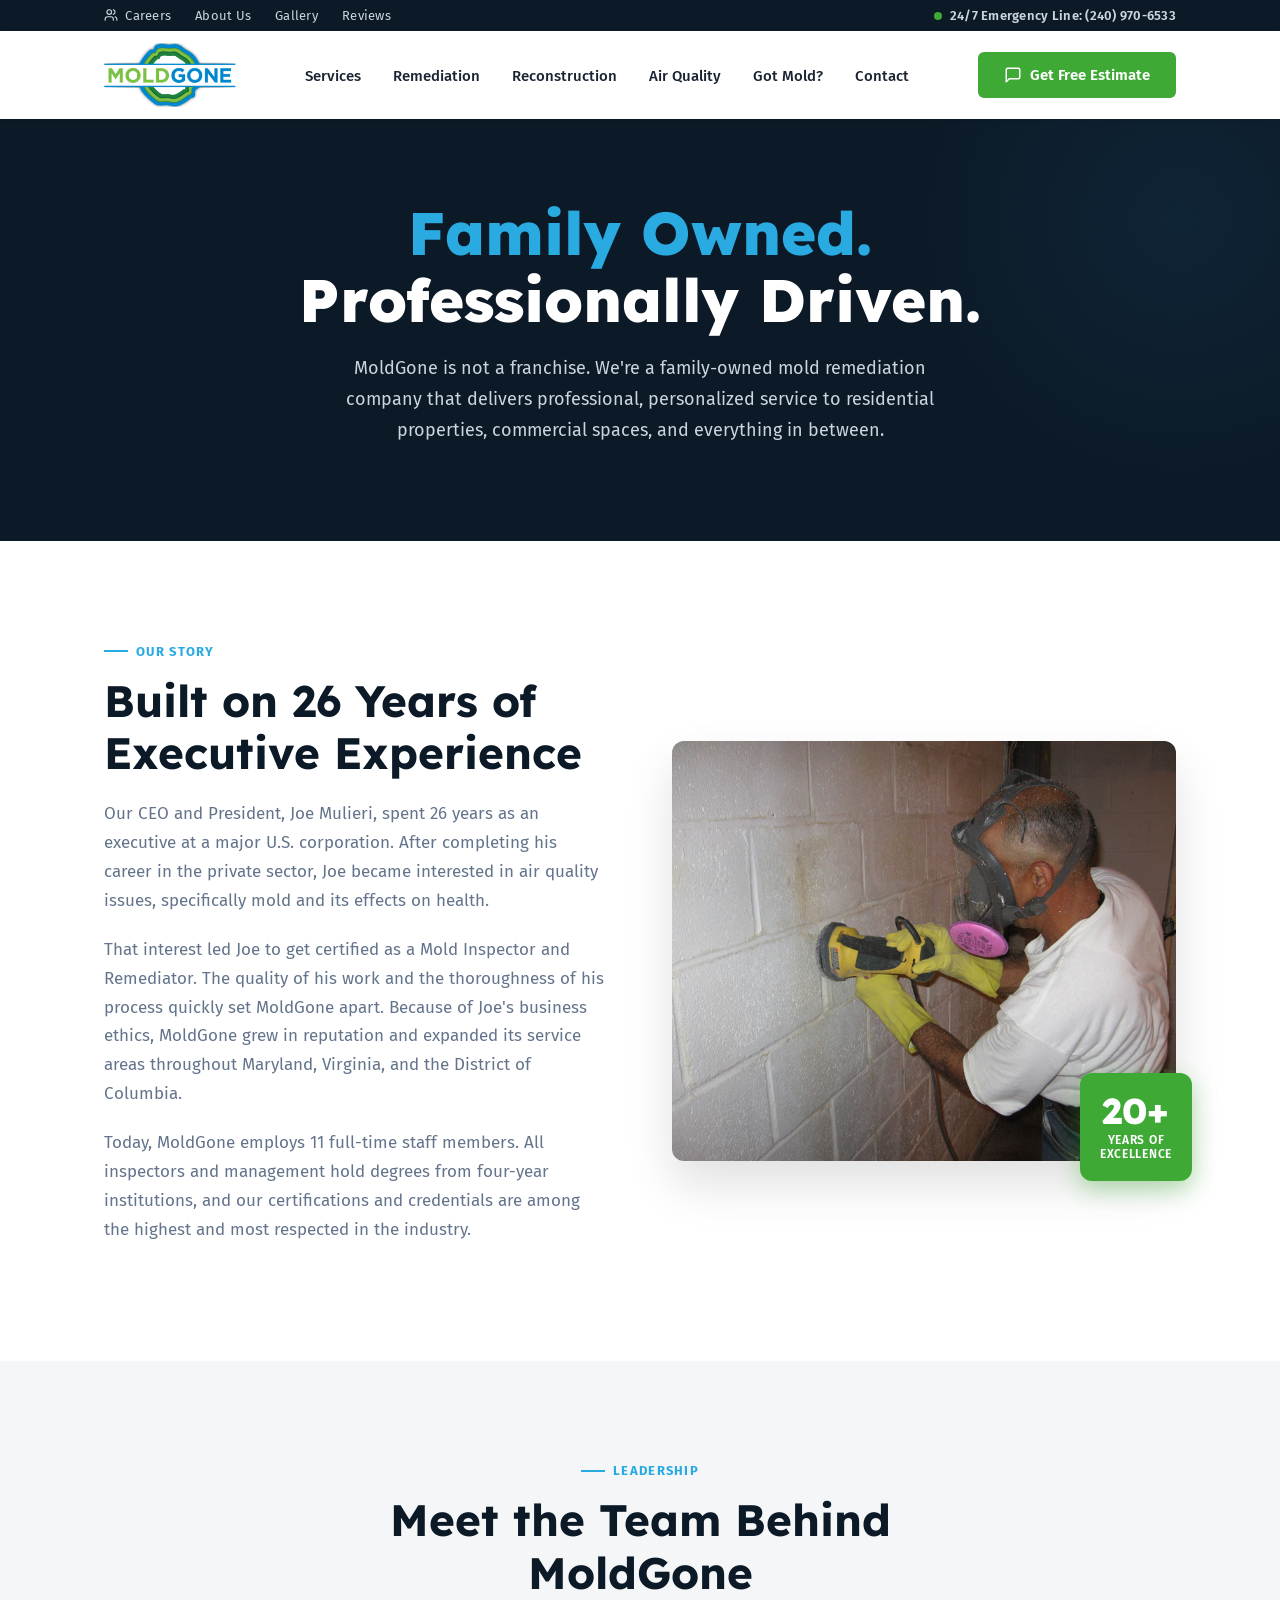
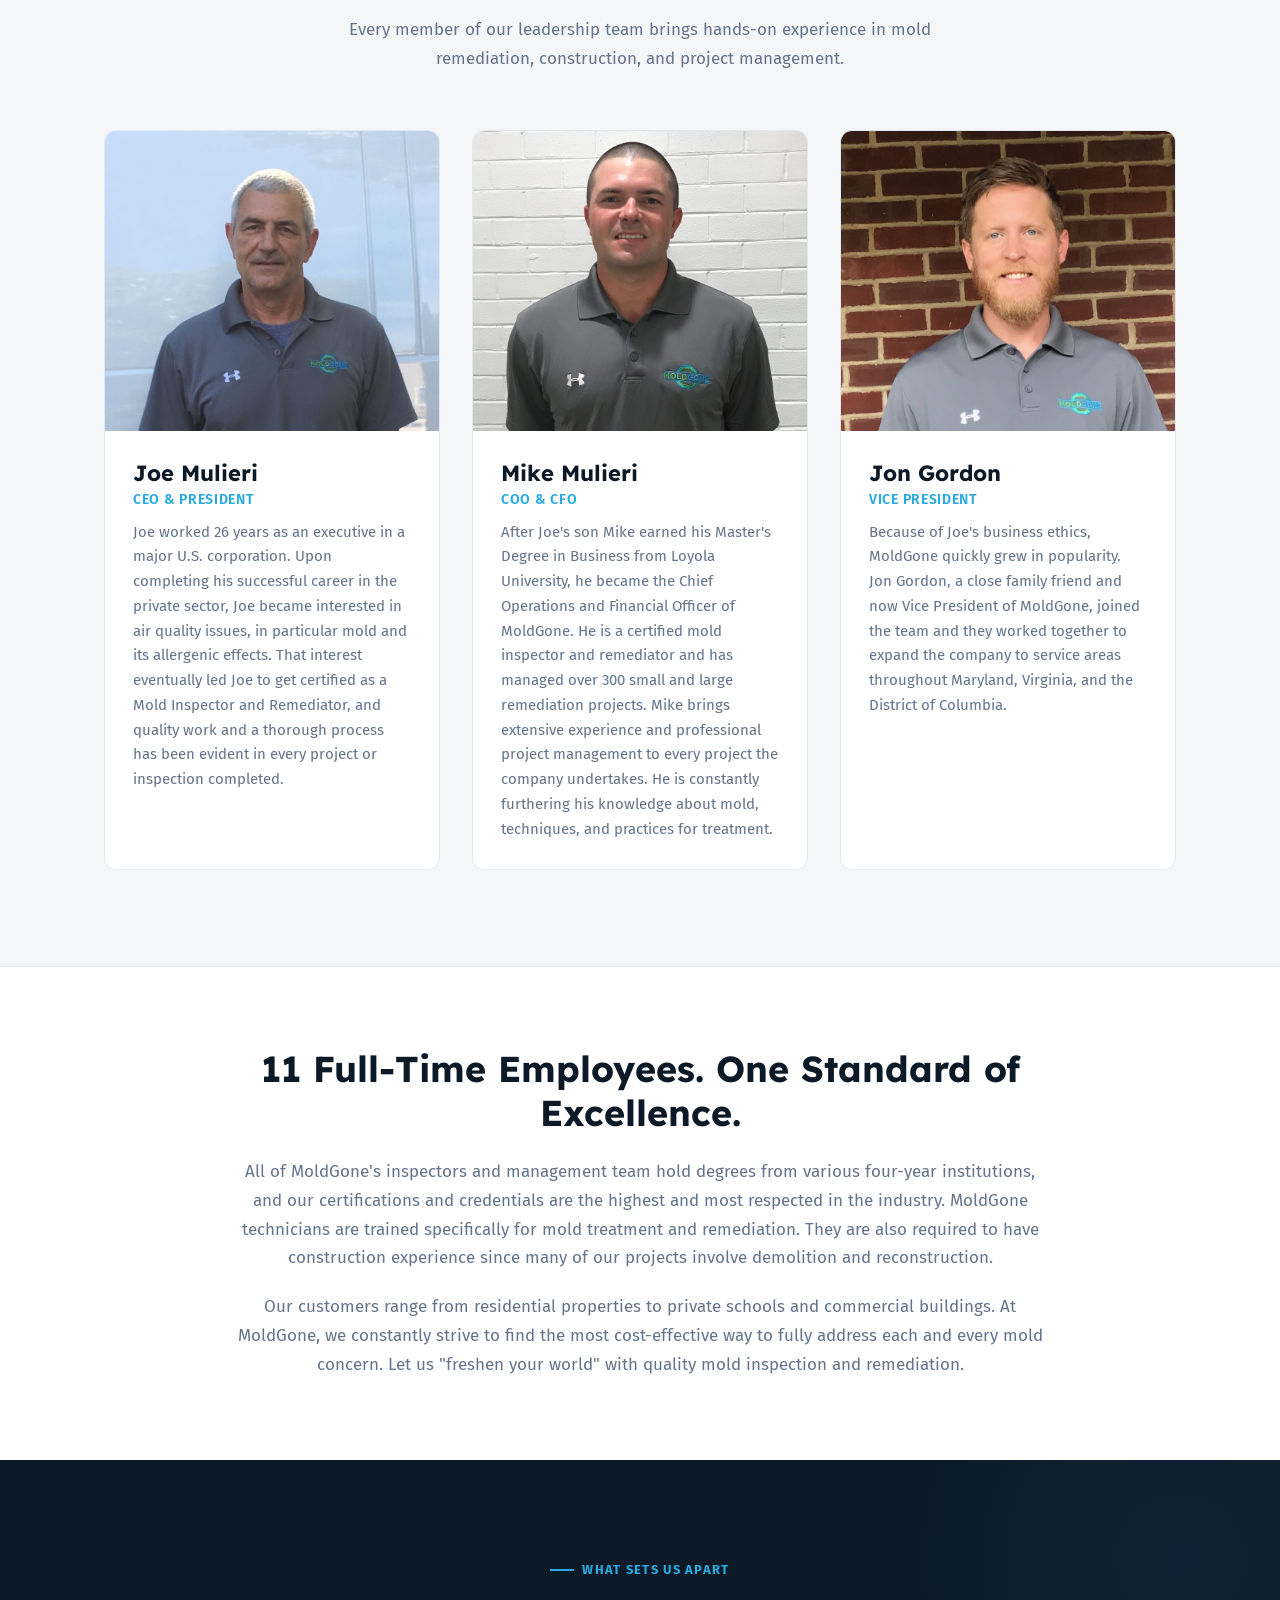
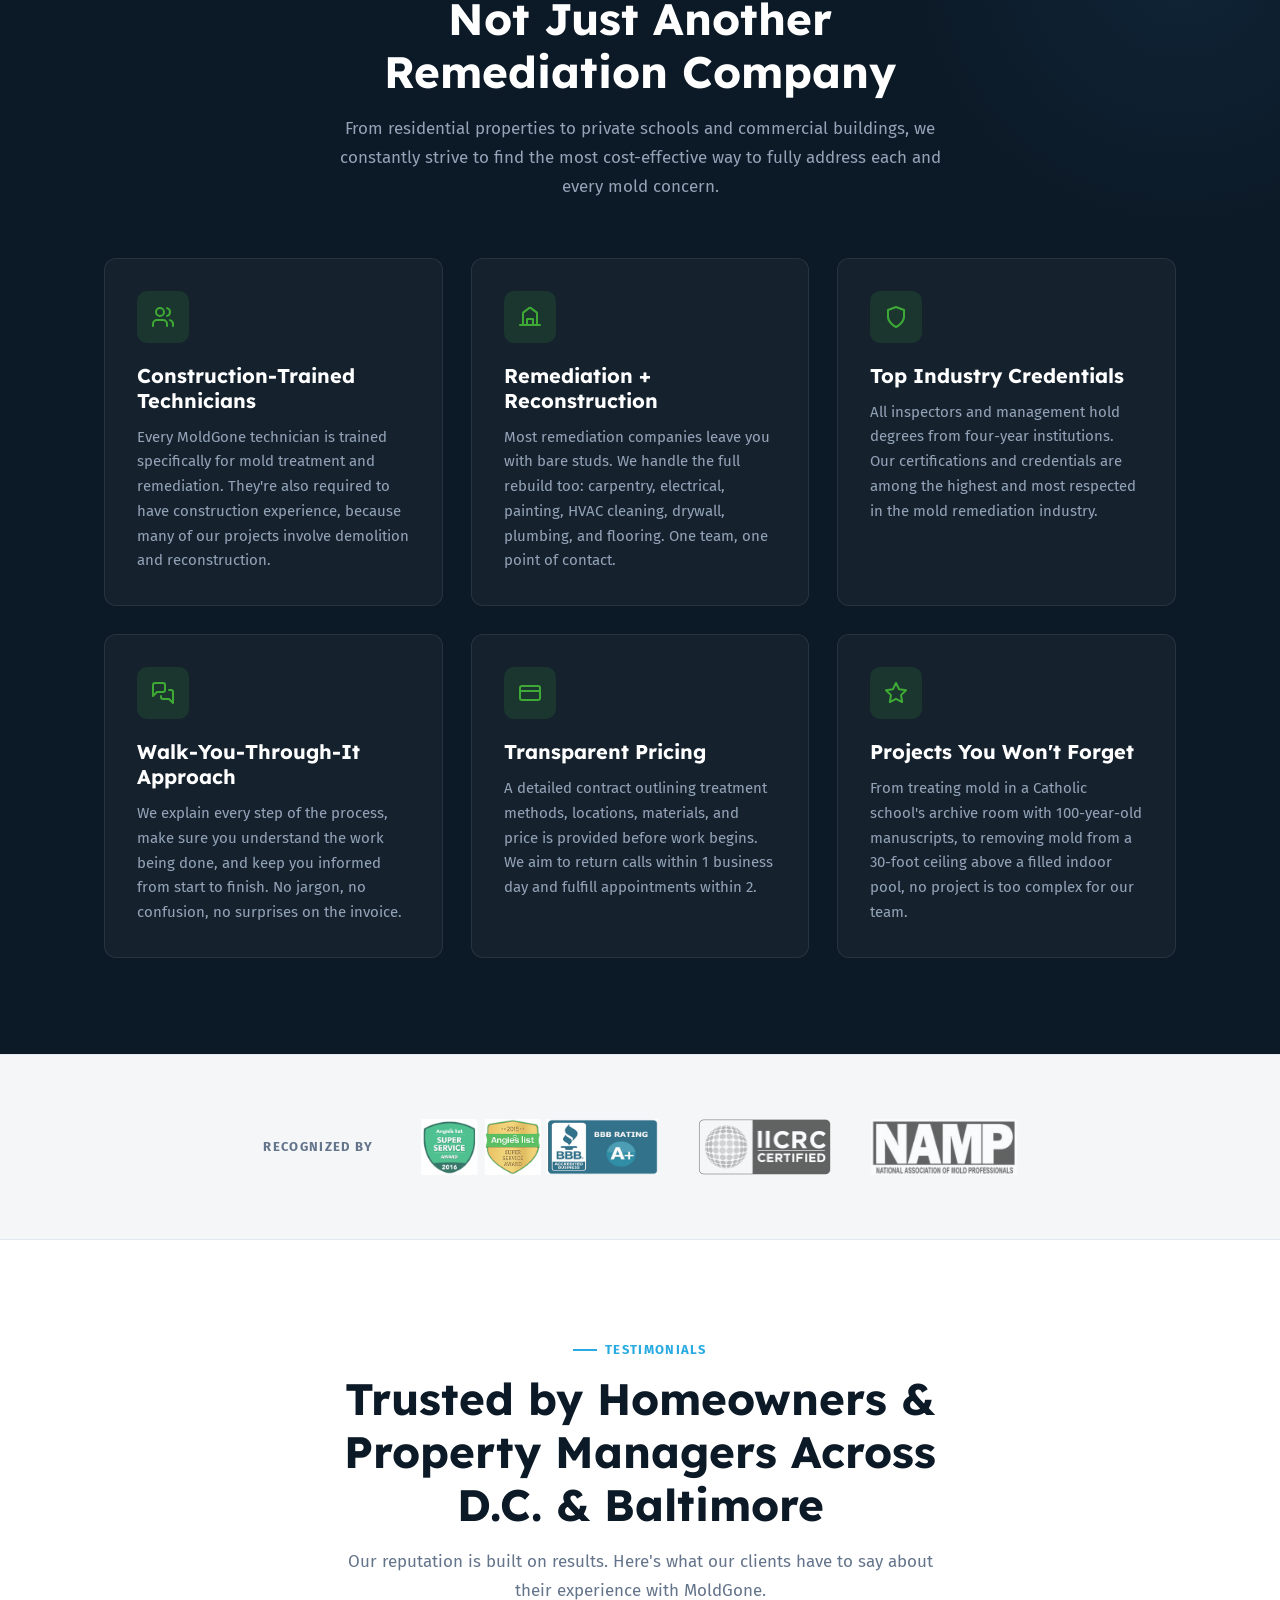
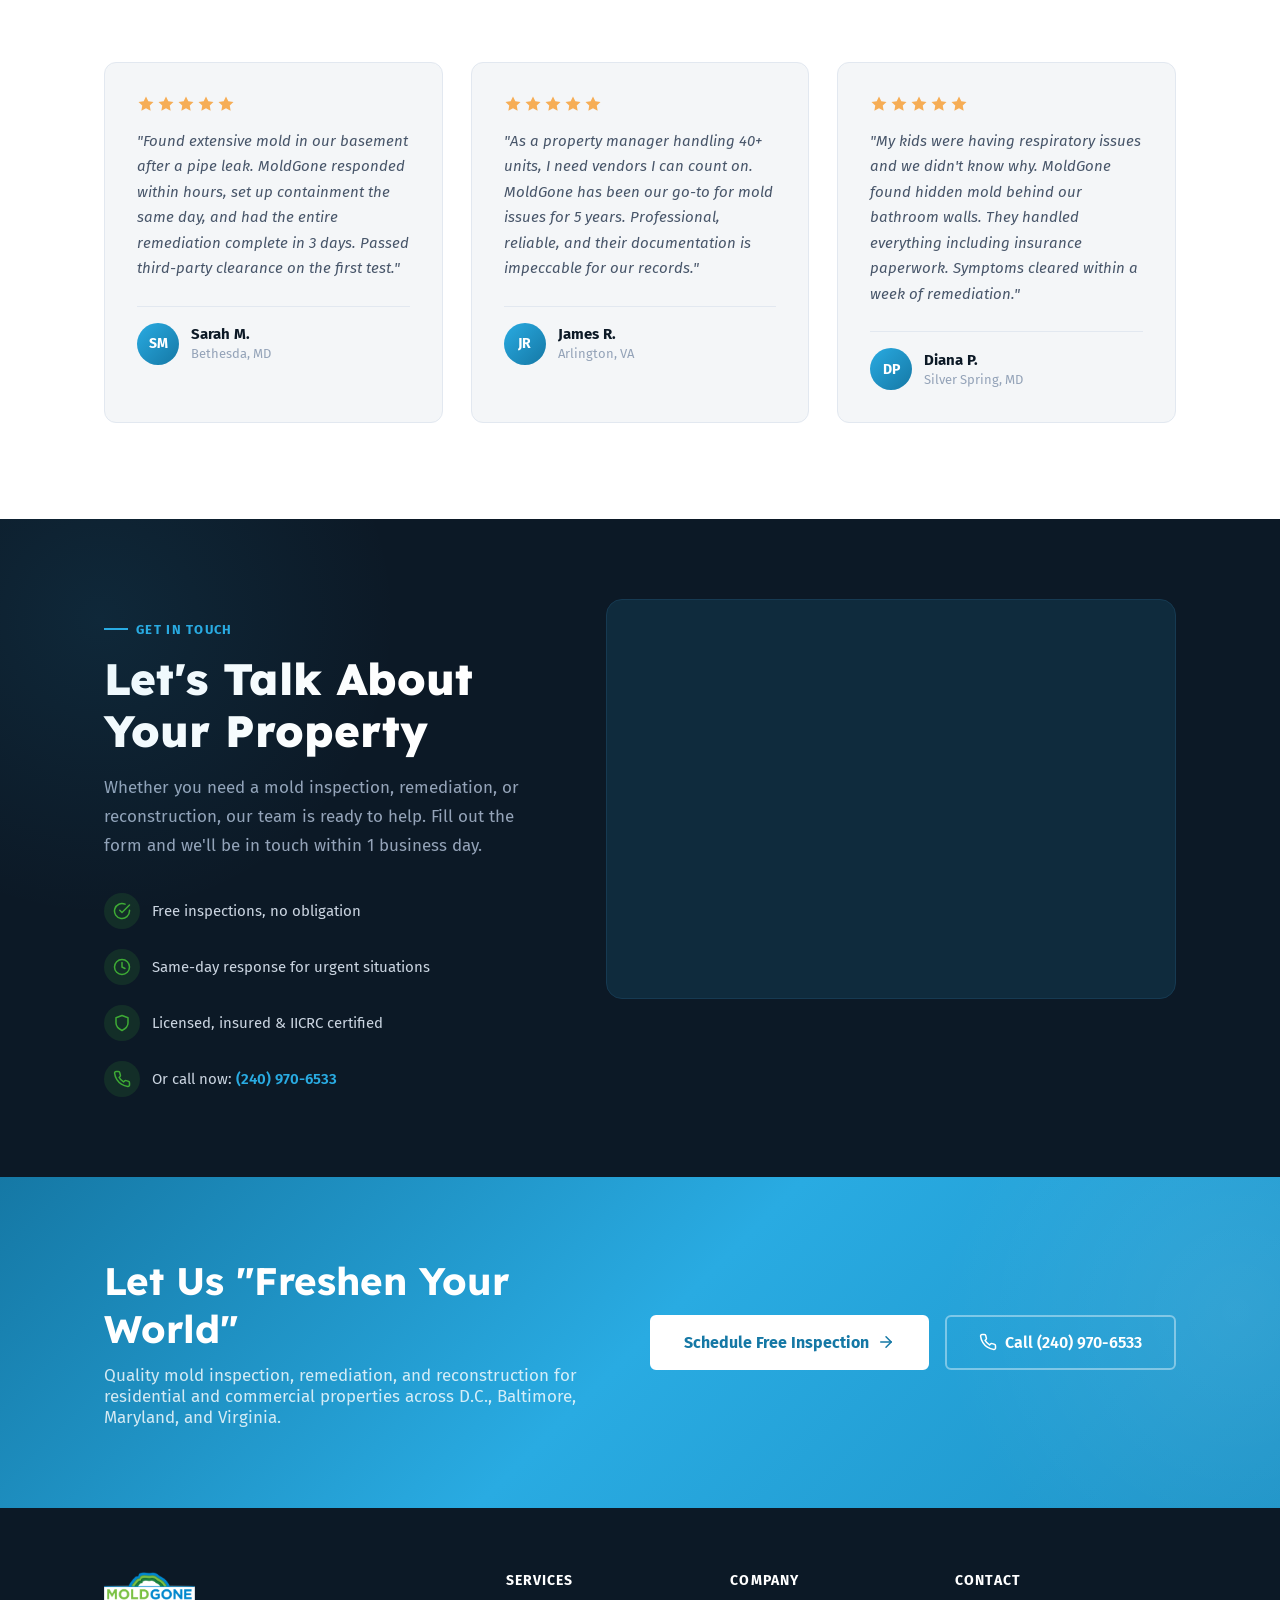
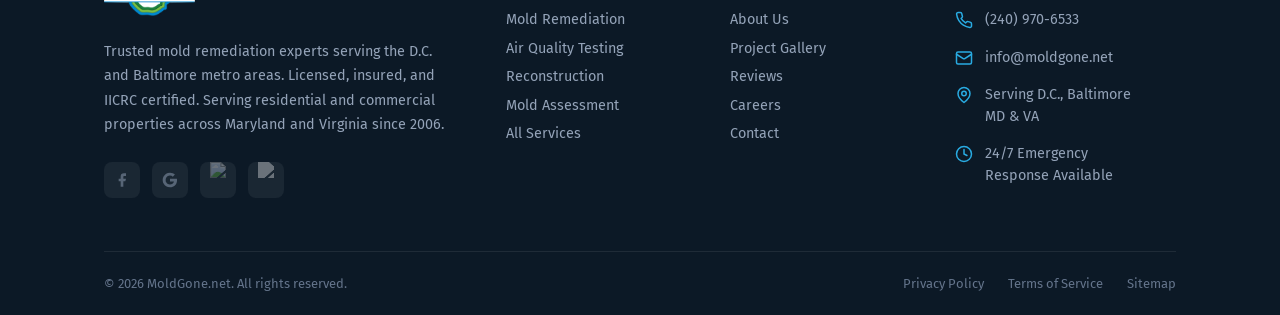
==== commit 60535dd6: "Expand team bios, add employee summary section, reorder team cards Co-Authored-By: Claude Opus 4.6 (" ====
--- a/about-us/index.html
+++ b/about-us/index.html
@@ -283,6 +283,42 @@
     }
 
     /* ============================================
+       OUR TEAM SUMMARY
+    ============================================ */
+    .team-summary {
+      padding: 5rem 0;
+      background: var(--white);
+      border-top: 1px solid var(--gray-200);
+    }
+
+    .team-summary .container {
+      max-width: 860px;
+      margin-left: auto;
+      margin-right: auto;
+      text-align: center;
+    }
+
+    .team-summary h2 {
+      font-family: var(--font-display);
+      font-size: clamp(1.75rem, 3vw, 2.25rem);
+      font-weight: 700;
+      color: var(--navy);
+      line-height: 1.2;
+      margin-bottom: 1.5rem;
+    }
+
+    .team-summary p {
+      font-size: 1.0625rem;
+      color: var(--gray-500);
+      line-height: 1.7;
+      margin-bottom: 1.25rem;
+    }
+
+    .team-summary p:last-of-type {
+      margin-bottom: 0;
+    }
+
+    /* ============================================
        VALUES / DIFFERENTIATORS
     ============================================ */
     .values-section {
@@ -612,7 +648,7 @@
           <div class="team-card-body">
             <h3>Joe Mulieri</h3>
             <div class="team-role">CEO &amp; President</div>
-            <p>26 years as an executive at a major U.S. corporation. Certified Mold Inspector and Remediator. Joe's business ethics and attention to quality are the foundation of everything MoldGone does.</p>
+            <p>Joe worked 26 years as an executive in a major U.S. corporation. Upon completing his successful career in the private sector, Joe became interested in air quality issues, in particular mold and its allergenic effects. That interest eventually led Joe to get certified as a Mold Inspector and Remediator, and quality work and a thorough process has been evident in every project or inspection completed.</p>
           </div>
         </div>
         <div class="team-card">
@@ -622,7 +658,7 @@
           <div class="team-card-body">
             <h3>Mike Mulieri</h3>
             <div class="team-role">COO &amp; CFO</div>
-            <p>Joe's son. Master's Degree in Business from Loyola University. Certified mold inspector and remediator who has managed over 300 projects, bringing professional project management to every job.</p>
+            <p>After Joe's son Mike earned his Master's Degree in Business from Loyola University, he became the Chief Operations and Financial Officer of MoldGone. He is a certified mold inspector and remediator and has managed over 300 small and large remediation projects. Mike brings extensive experience and professional project management to every project the company undertakes. He is constantly furthering his knowledge about mold, techniques, and practices for treatment.</p>
           </div>
         </div>
         <div class="team-card">
@@ -632,10 +668,19 @@
           <div class="team-card-body">
             <h3>Jon Gordon</h3>
             <div class="team-role">Vice President</div>
-            <p>A close family friend who joined the team early on. Jon worked alongside Joe to expand MoldGone's service areas throughout Maryland, Virginia, and the District of Columbia.</p>
-          </div>
-        </div>
-      </div>
+            <p>Because of Joe's business ethics, MoldGone quickly grew in popularity. Jon Gordon, a close family friend and now Vice President of MoldGone, joined the team and they worked together to expand the company to service areas throughout Maryland, Virginia, and the District of Columbia.</p>
+          </div>
+        </div>
+      </div>
+    </div>
+  </section>
+
+  <!-- TEAM SUMMARY -->
+  <section class="team-summary">
+    <div class="container">
+      <h2>11 Full-Time Employees. One Standard of Excellence.</h2>
+      <p>All of MoldGone's inspectors and management team hold degrees from various four-year institutions, and our certifications and credentials are the highest and most respected in the industry. MoldGone technicians are trained specifically for mold treatment and remediation. They are also required to have construction experience since many of our projects involve demolition and reconstruction.</p>
+      <p>Our customers range from residential properties to private schools and commercial buildings. At MoldGone, we constantly strive to find the most cost-effective way to fully address each and every mold concern. Let us "freshen your world" with quality mold inspection and remediation.</p>
     </div>
   </section>
 
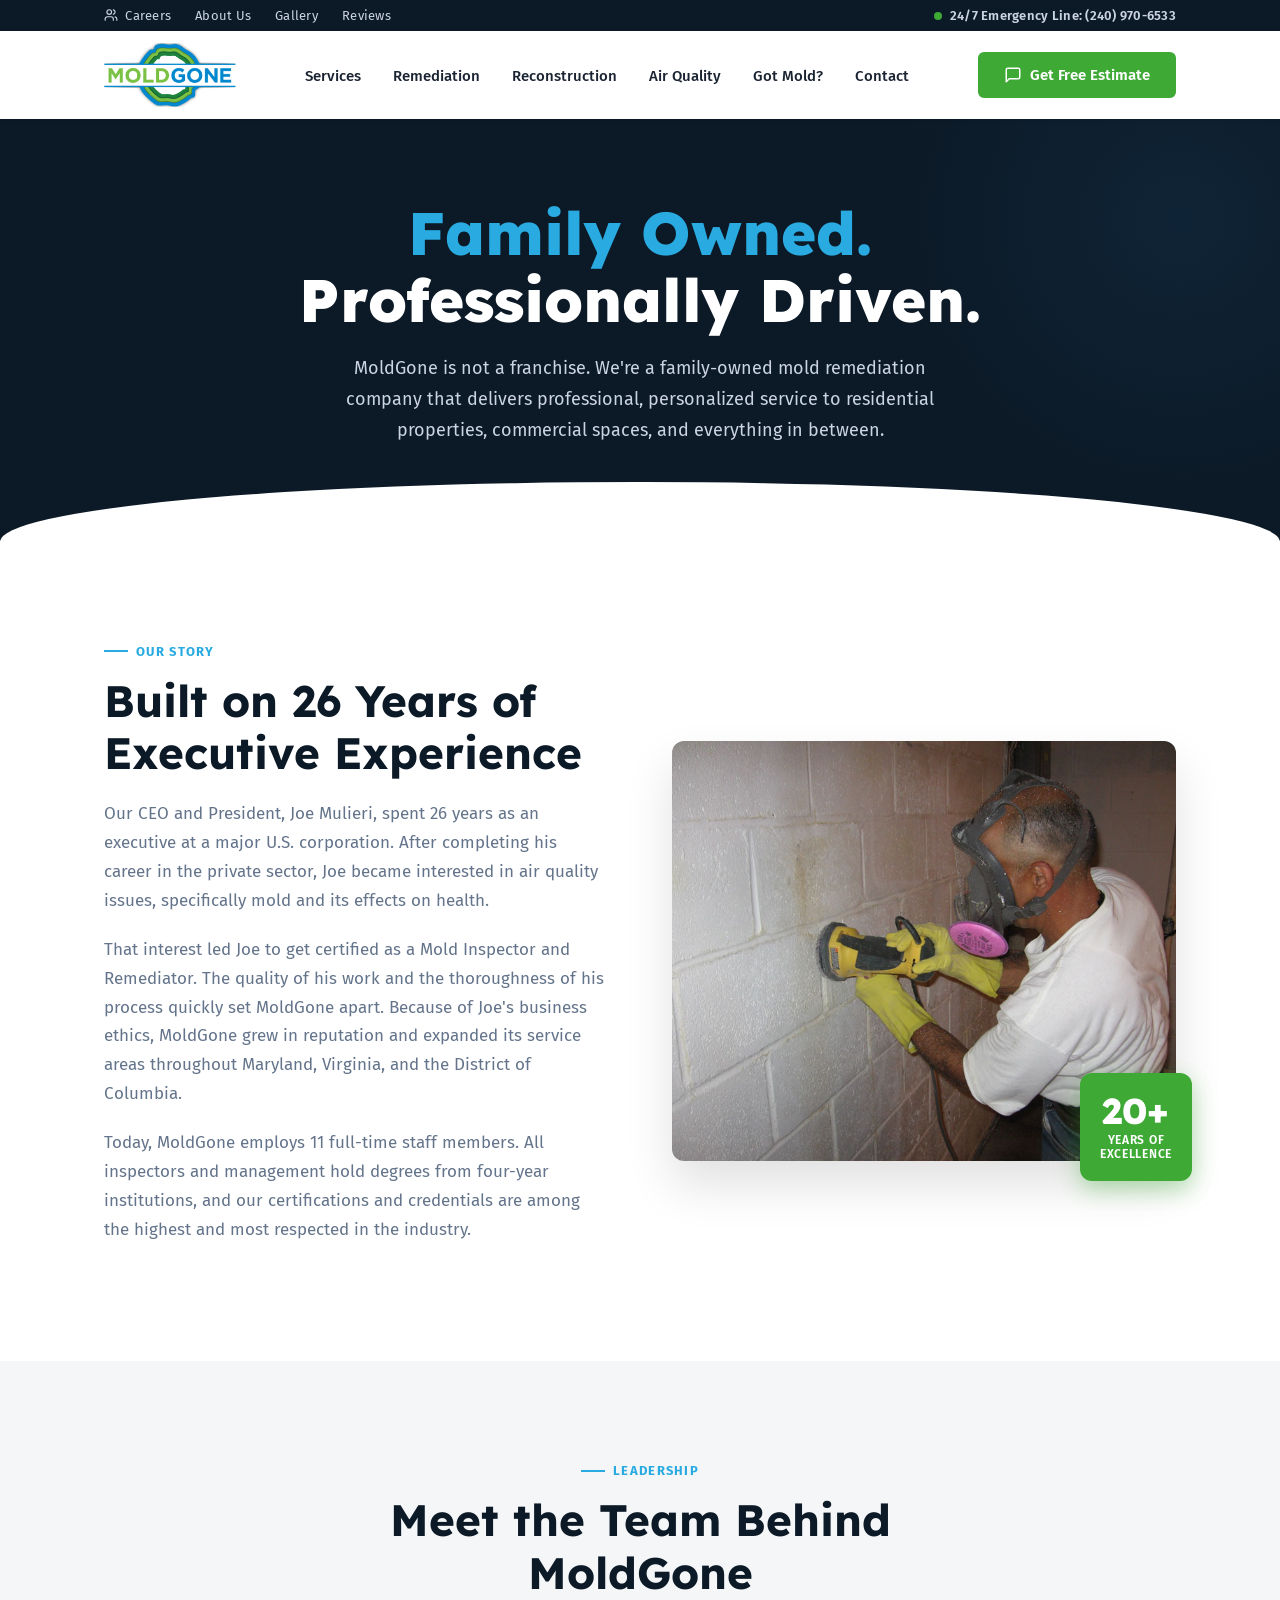
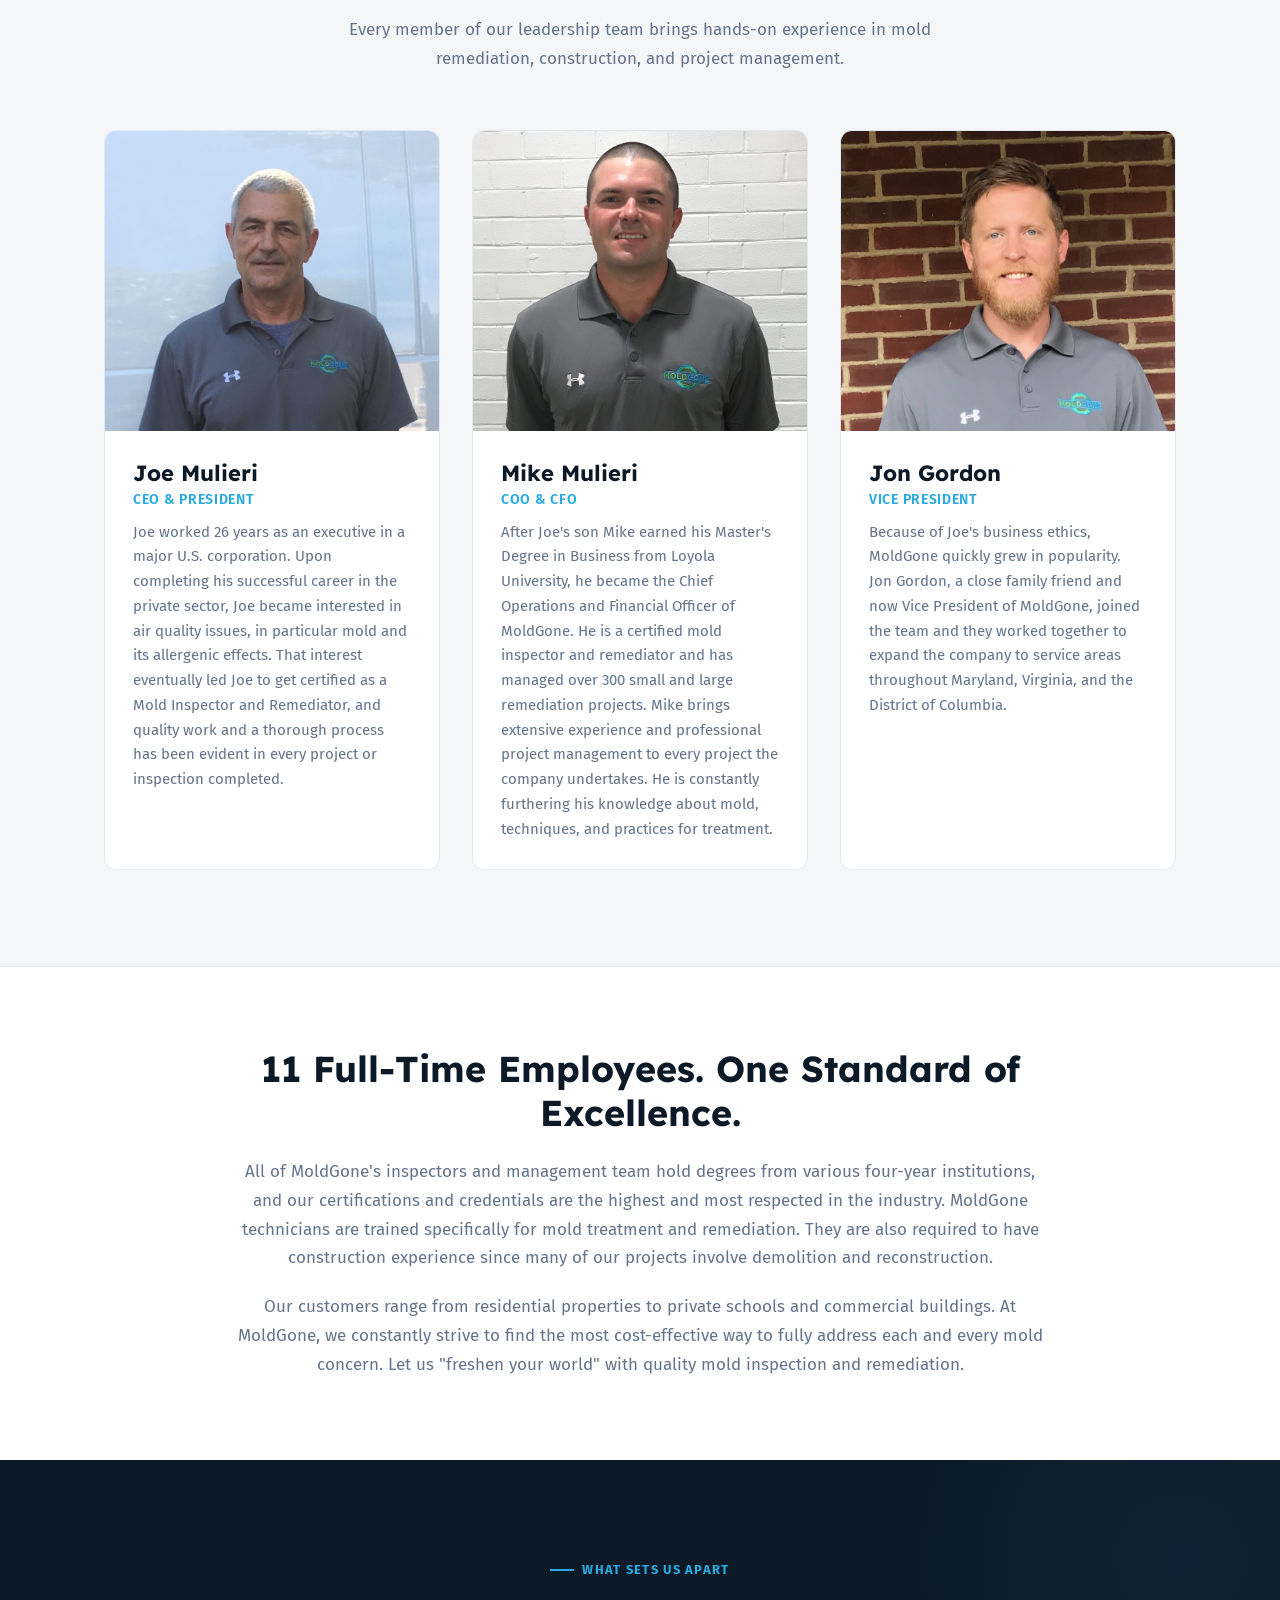
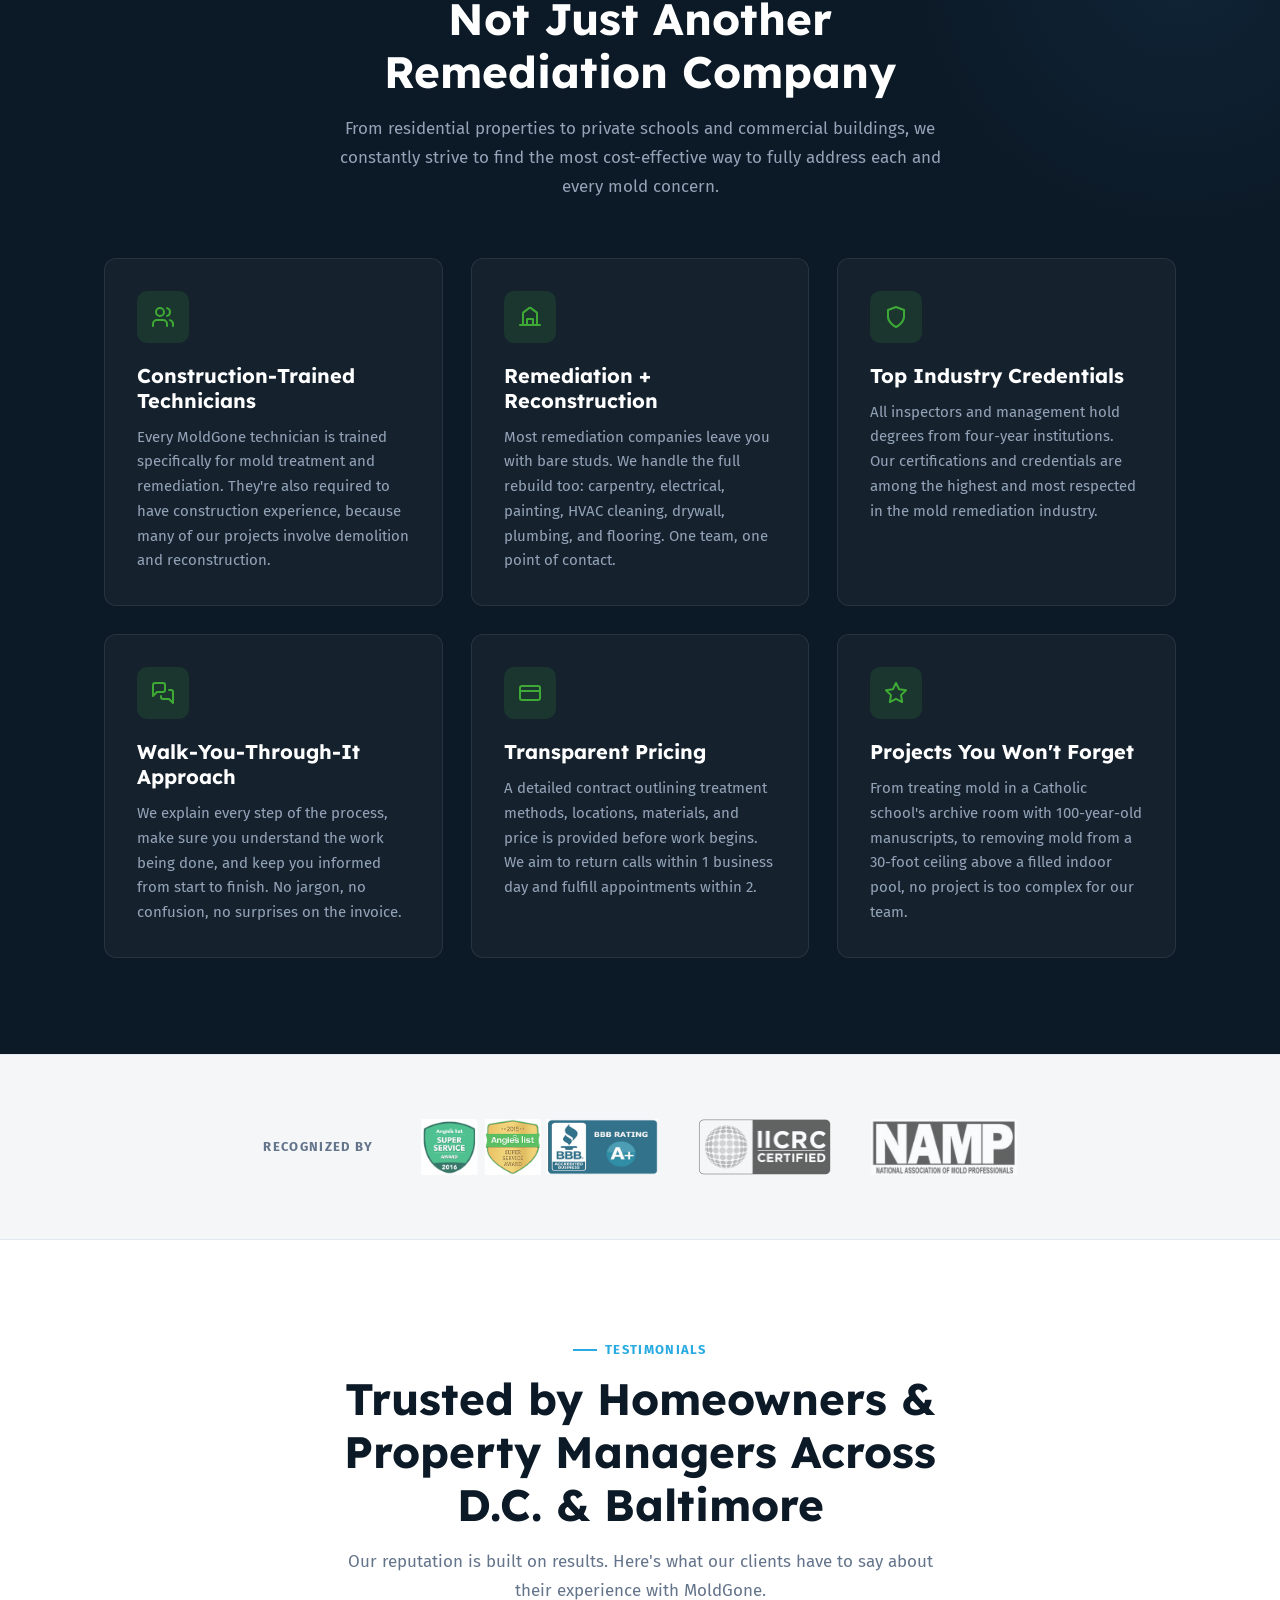
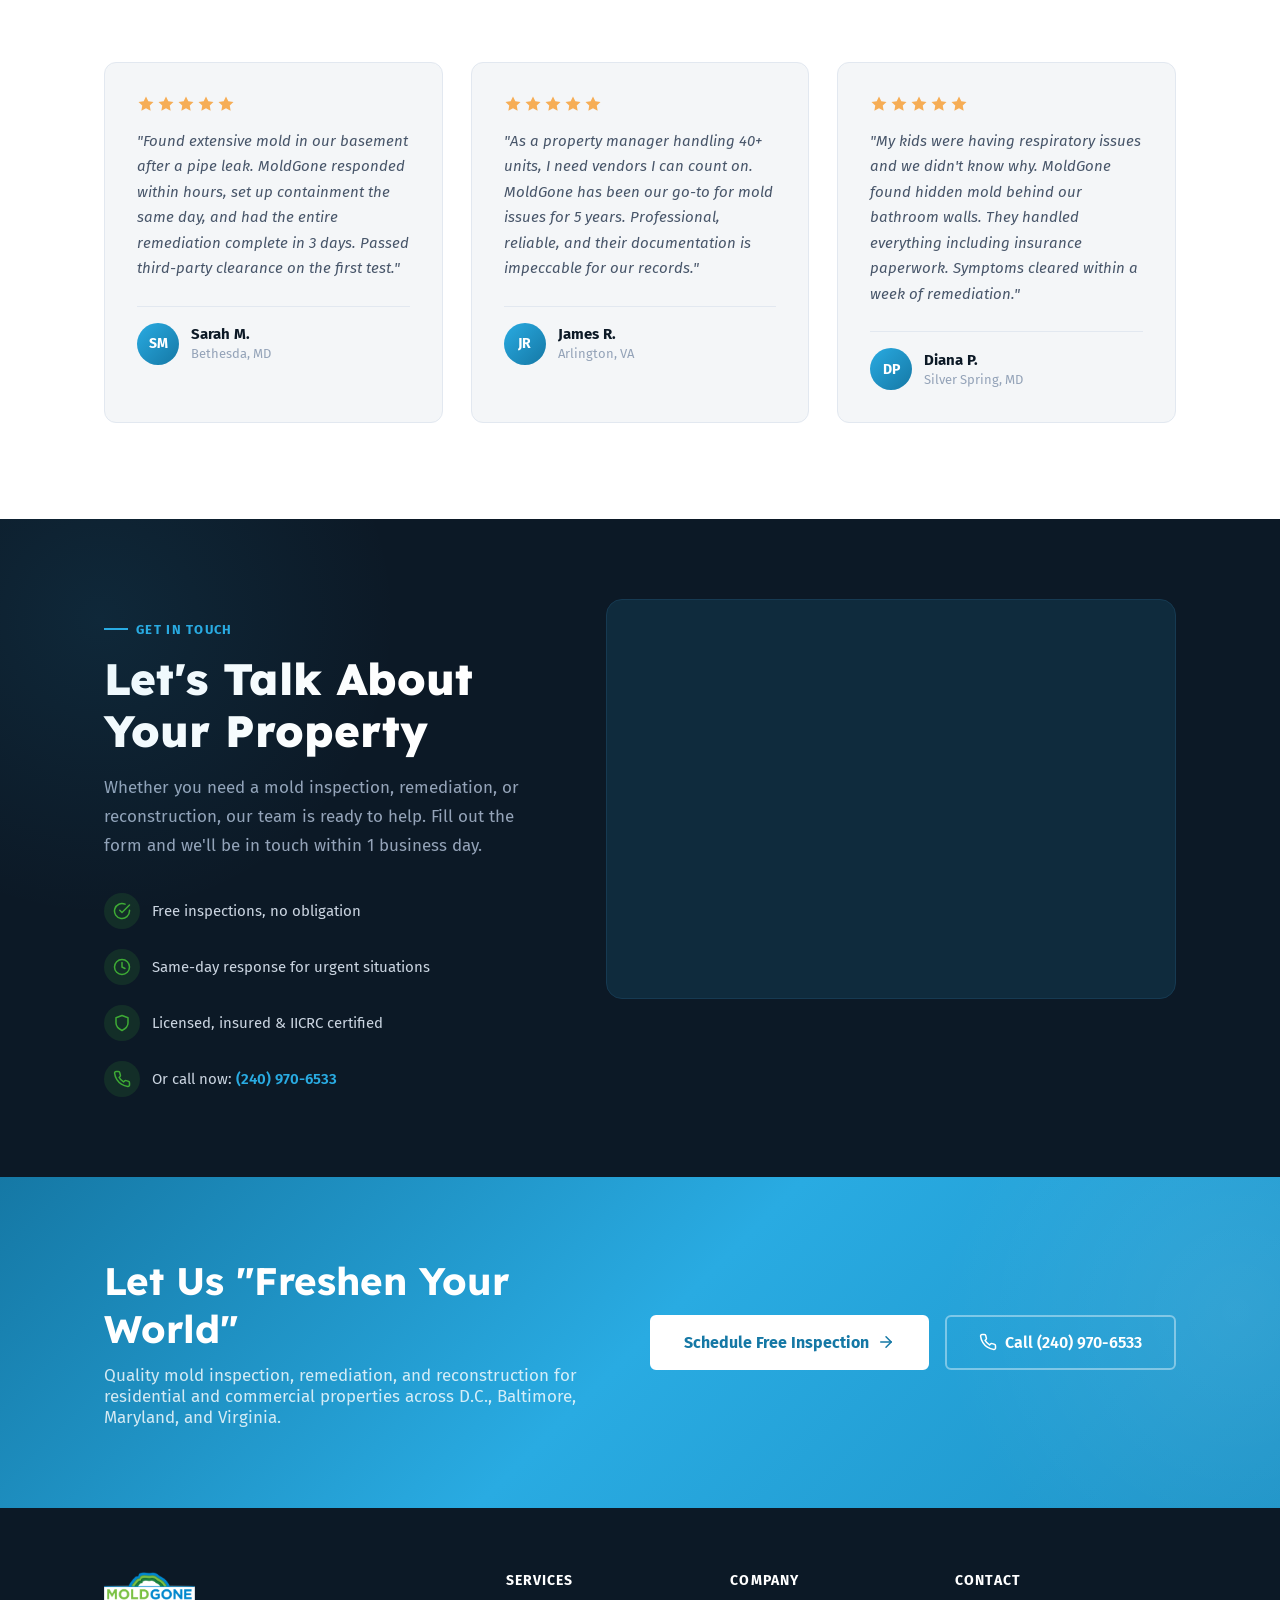
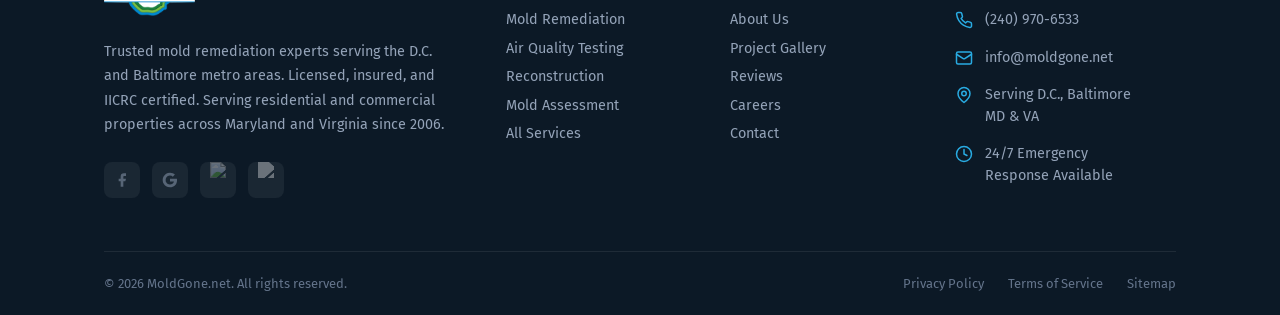
==== commit 1176ccfc: "Add curved bottom edge to About Us hero section Co-Authored-By: Claude Opus 4.6 (1M context) <norepl" ====
--- a/about-us/index.html
+++ b/about-us/index.html
@@ -130,6 +130,17 @@
       margin: 0 auto;
     }
 
+    .page-hero::after {
+      content: '';
+      position: absolute;
+      bottom: -1px;
+      left: 0;
+      right: 0;
+      height: 60px;
+      background: var(--white);
+      border-radius: 50% 50% 0 0 / 100% 100% 0 0;
+    }
+
     /* ============================================
        STORY SECTION
     ============================================ */
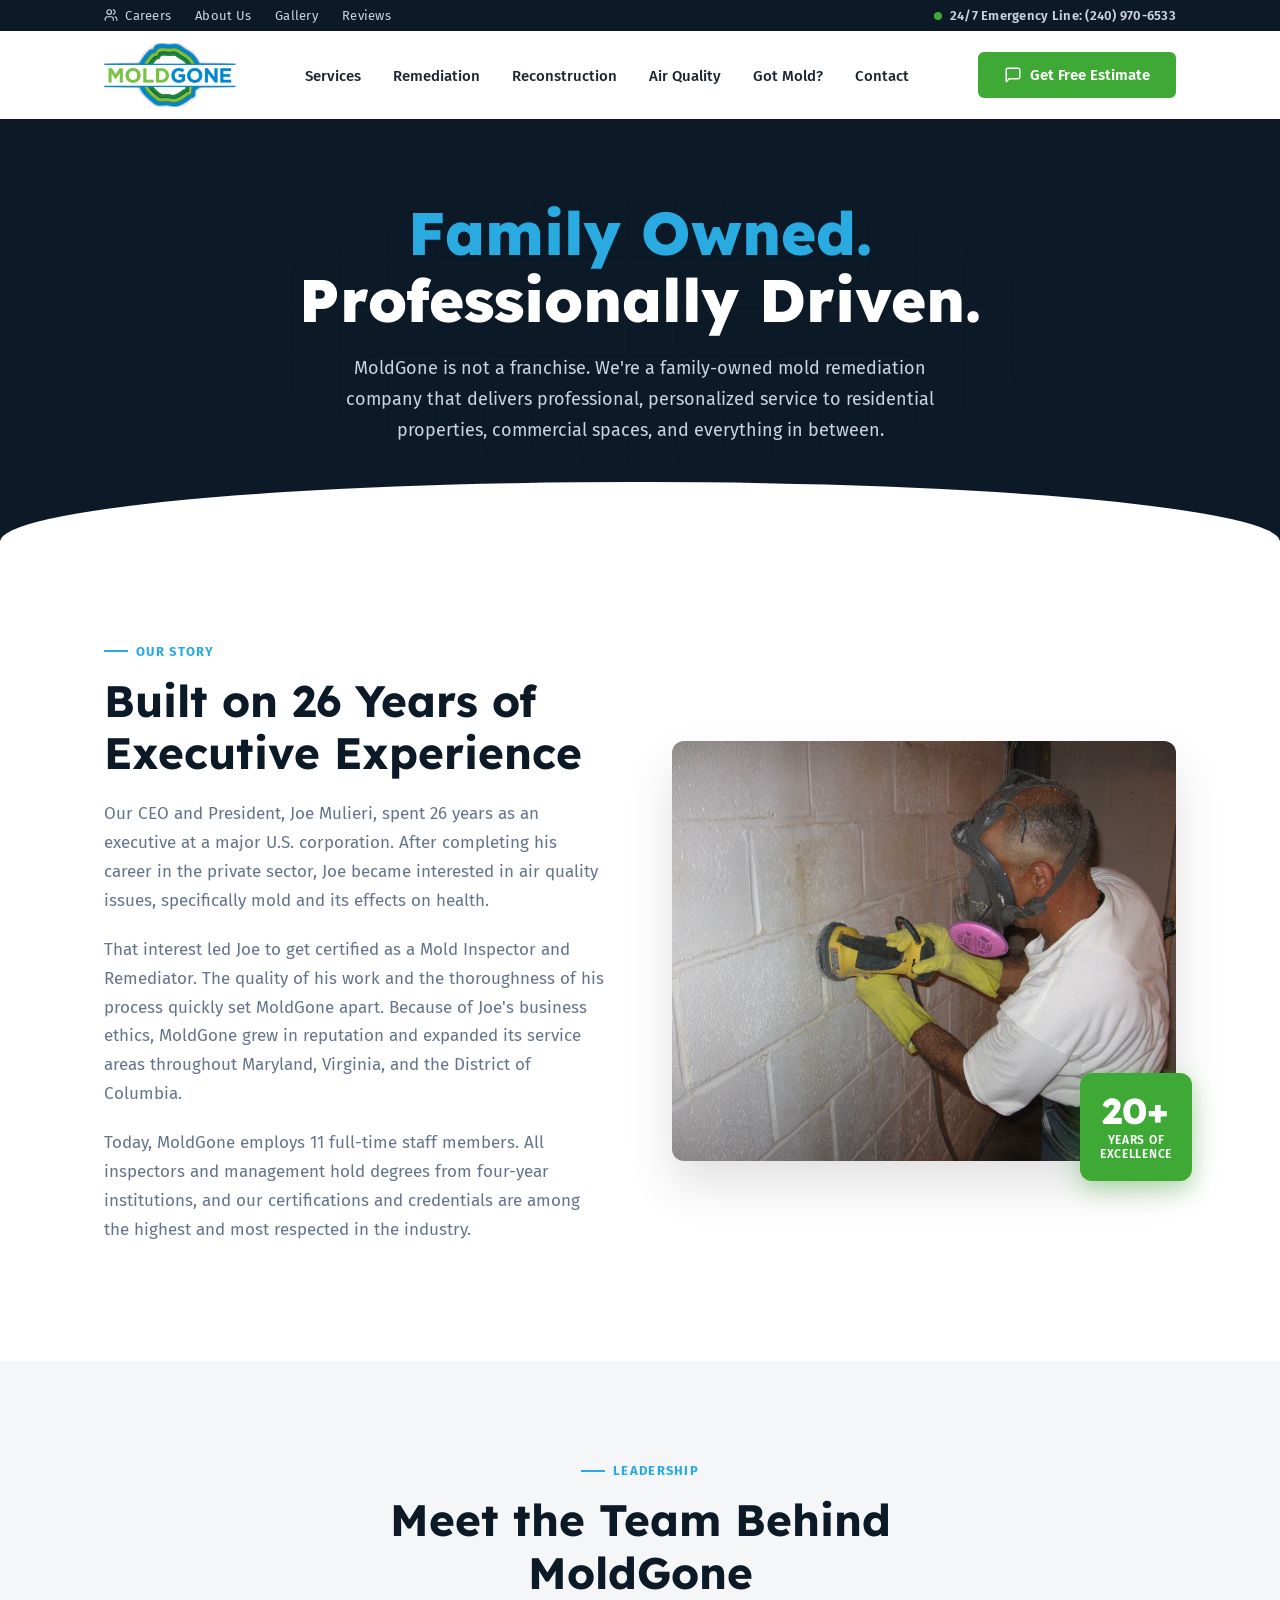
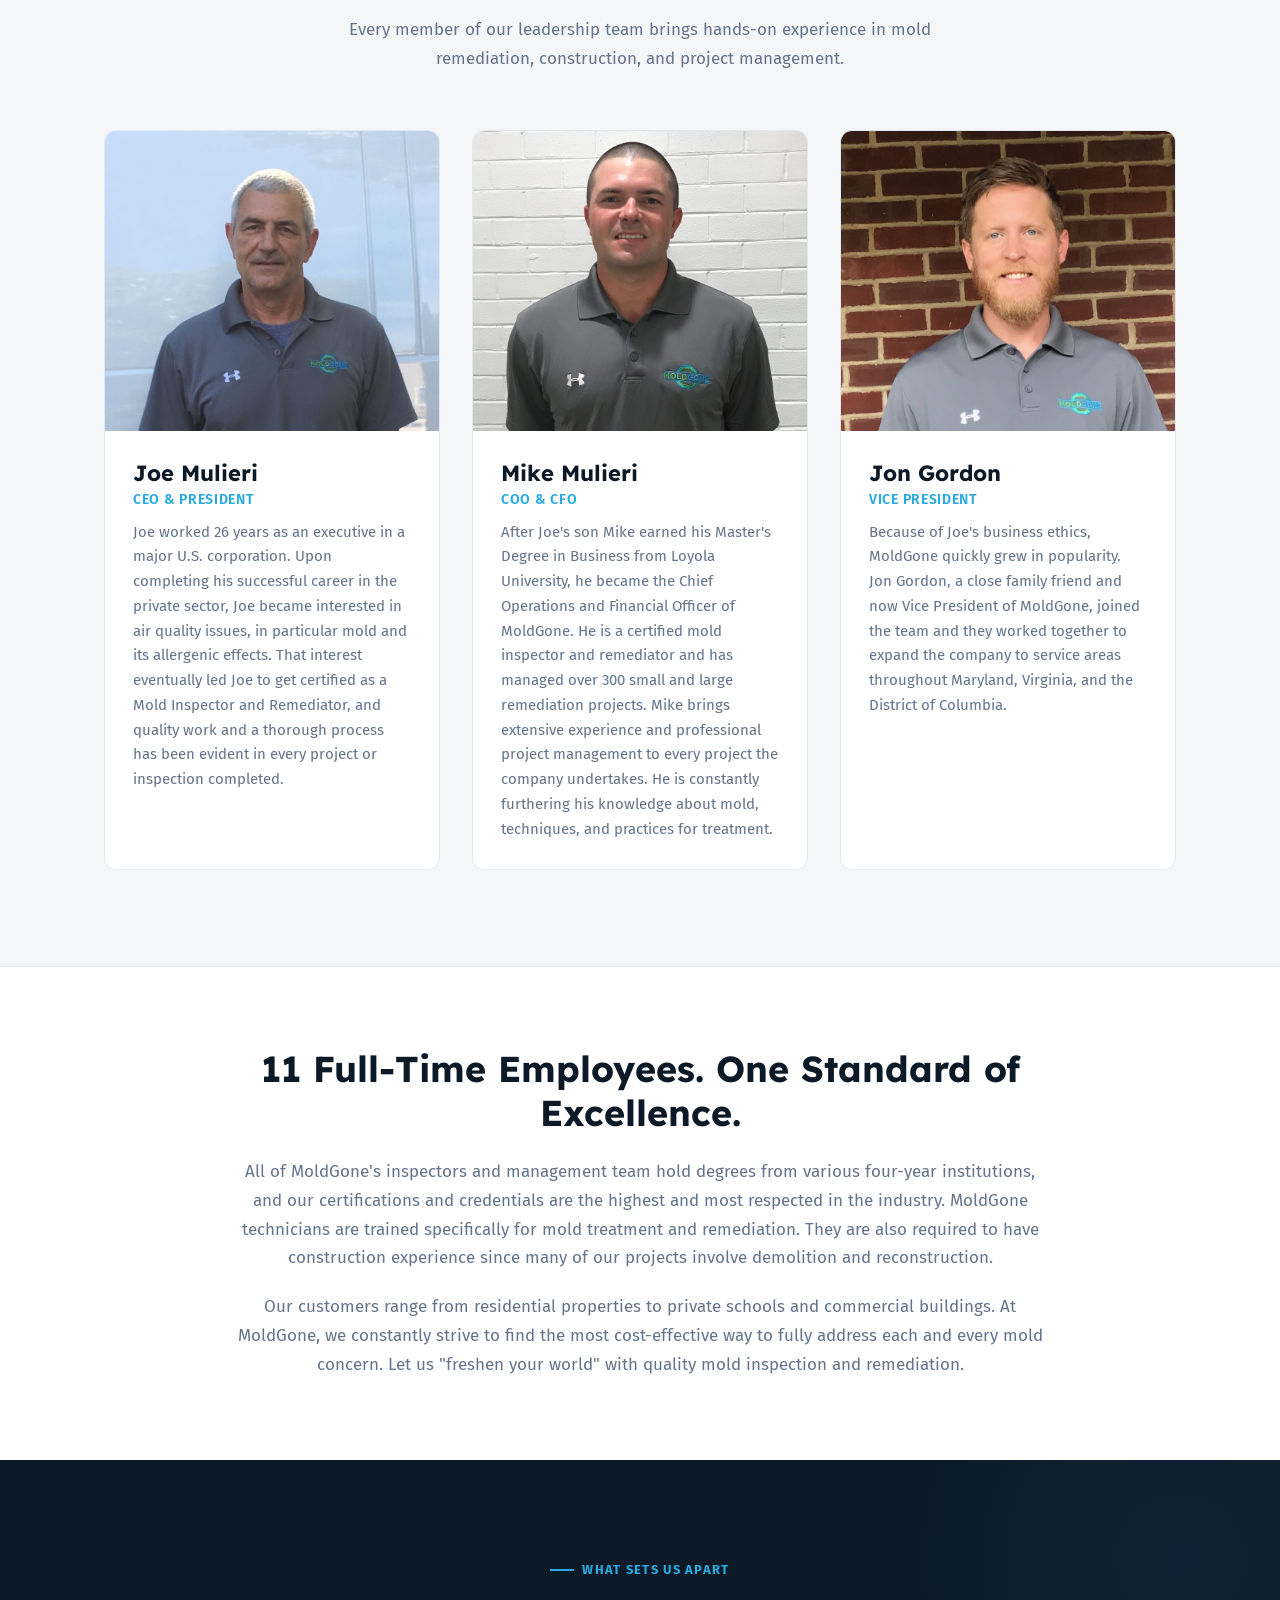
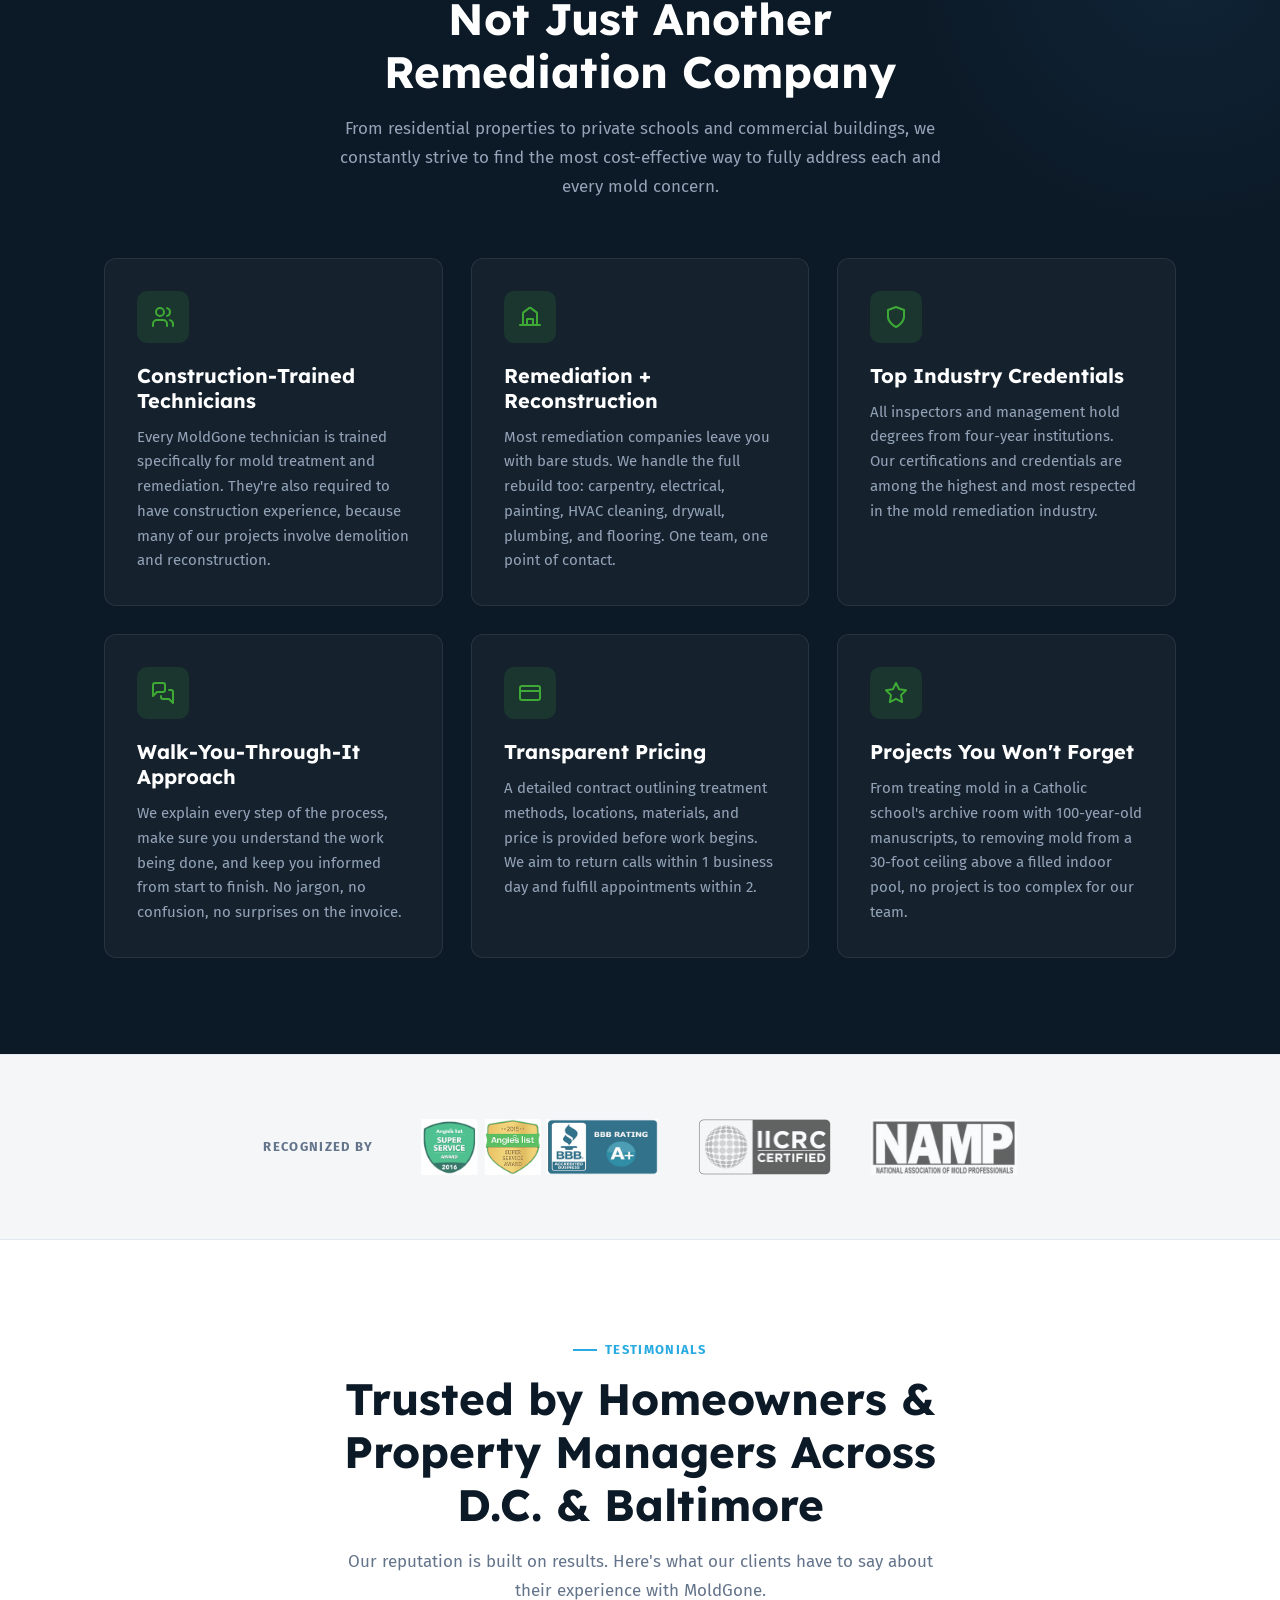
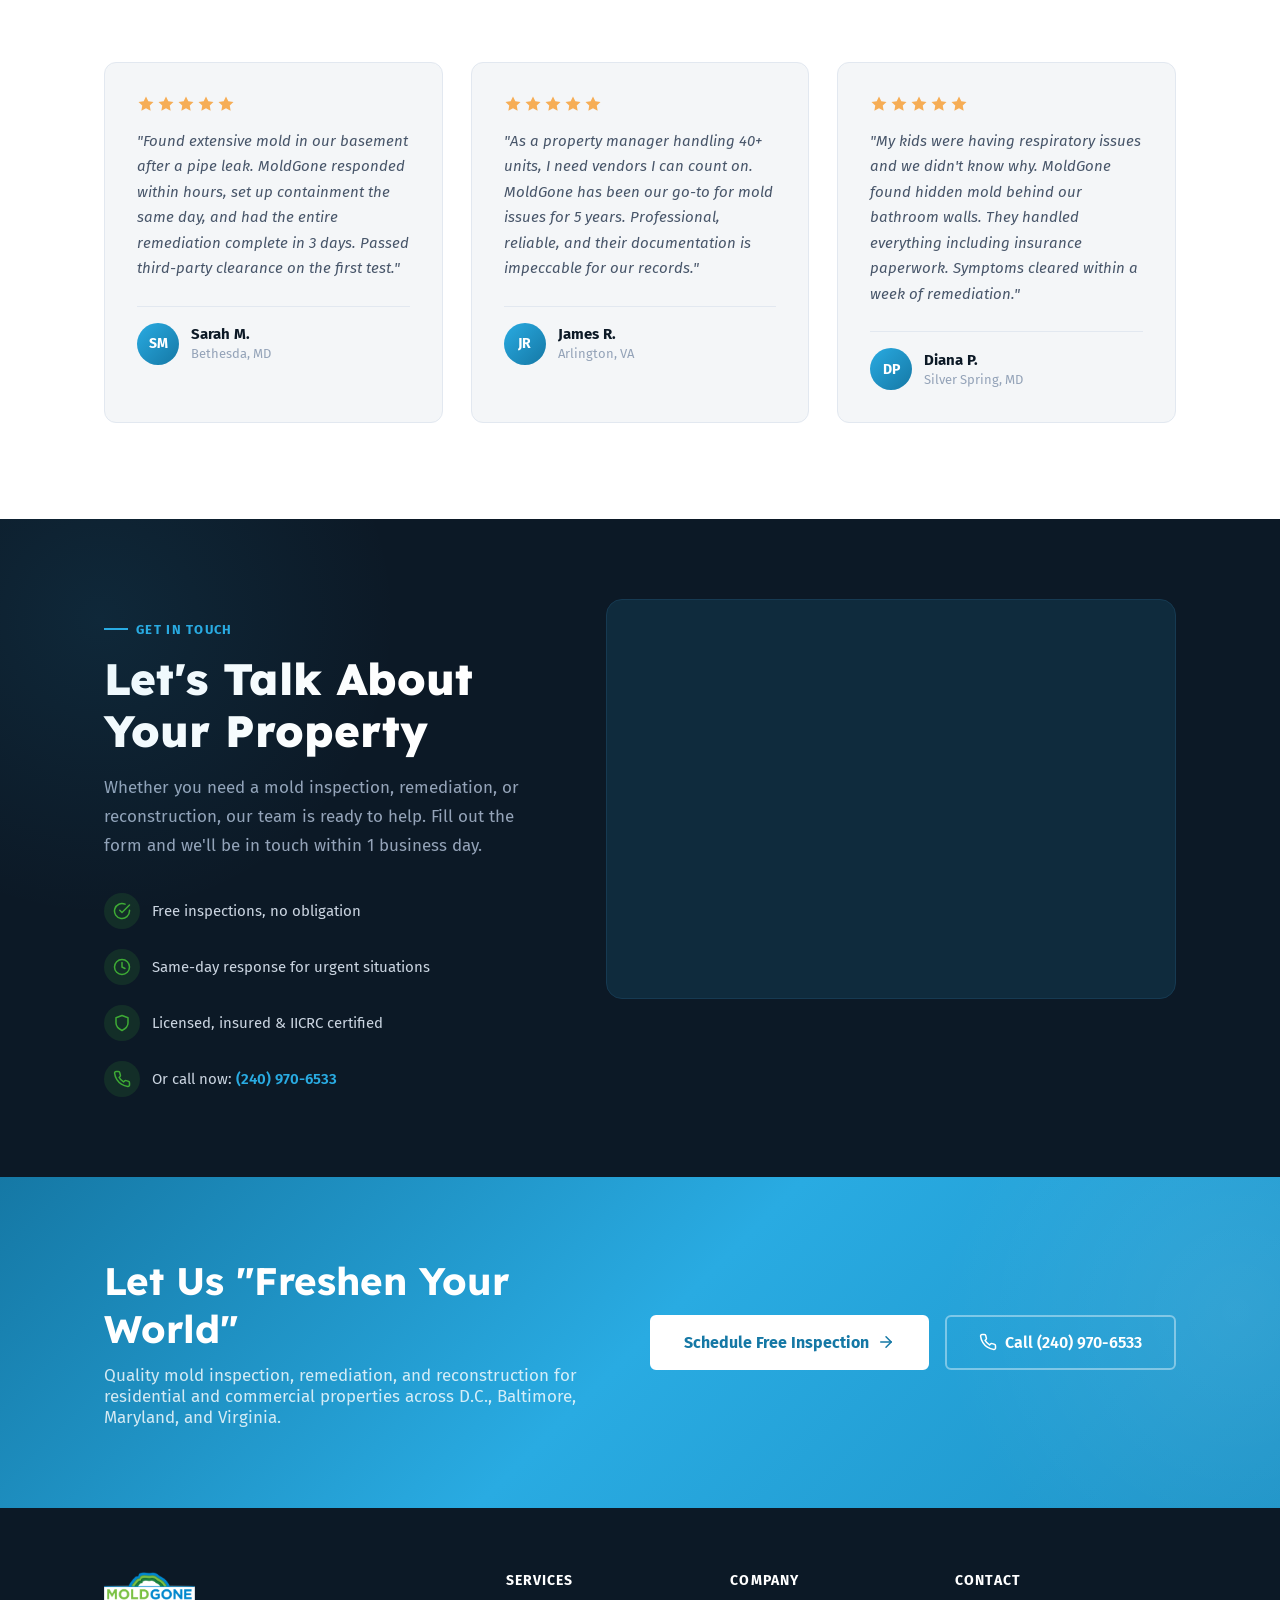
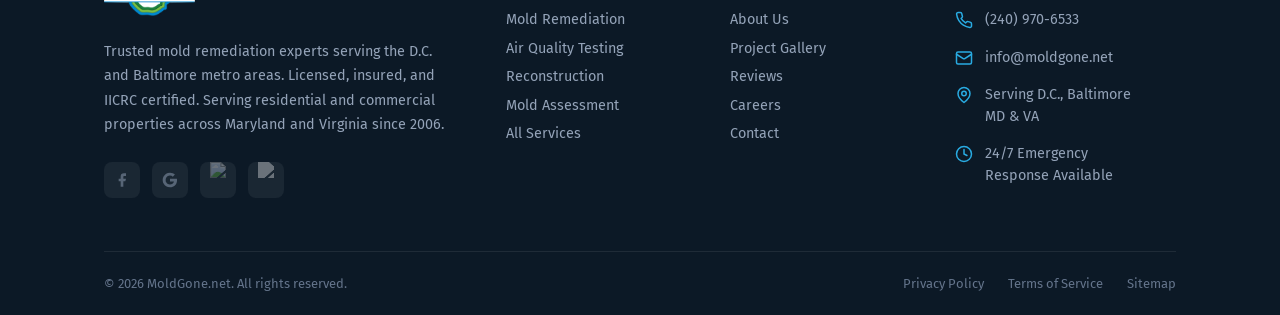
==== commit dbebbebc: "Add faded grid background pattern to About Us hero Co-Authored-By: Claude Opus 4.6 (1M context) <nor" ====
--- a/about-us/index.html
+++ b/about-us/index.html
@@ -91,15 +91,16 @@
       overflow: hidden;
     }
 
-    .page-hero::before {
-      content: '';
+    .page-hero-grid-bg {
       position: absolute;
-      top: -200px;
-      right: -200px;
-      width: 600px;
-      height: 600px;
-      background: radial-gradient(circle, rgba(46, 163, 242, 0.08), transparent 70%);
-      pointer-events: none;
+      inset: 0;
+      z-index: 0;
+      background-image:
+        linear-gradient(to right, rgba(255,255,255,0.04) 1px, transparent 1px),
+        linear-gradient(to bottom, rgba(255,255,255,0.04) 1px, transparent 1px);
+      background-size: 48px 48px;
+      mask-image: radial-gradient(ellipse at center, rgba(0,0,0,0.6), transparent 75%);
+      -webkit-mask-image: radial-gradient(ellipse at center, rgba(0,0,0,0.6), transparent 75%);
     }
 
     .page-hero .container {
@@ -613,6 +614,7 @@
 
   <!-- PAGE HERO -->
   <section class="page-hero">
+    <div class="page-hero-grid-bg"></div>
     <div class="container">
       <h1><span class="highlight">Family Owned.</span> Professionally Driven.</h1>
       <p>MoldGone is not a franchise. We're a family-owned mold remediation company that delivers professional, personalized service to residential properties, commercial spaces, and everything in between.</p>
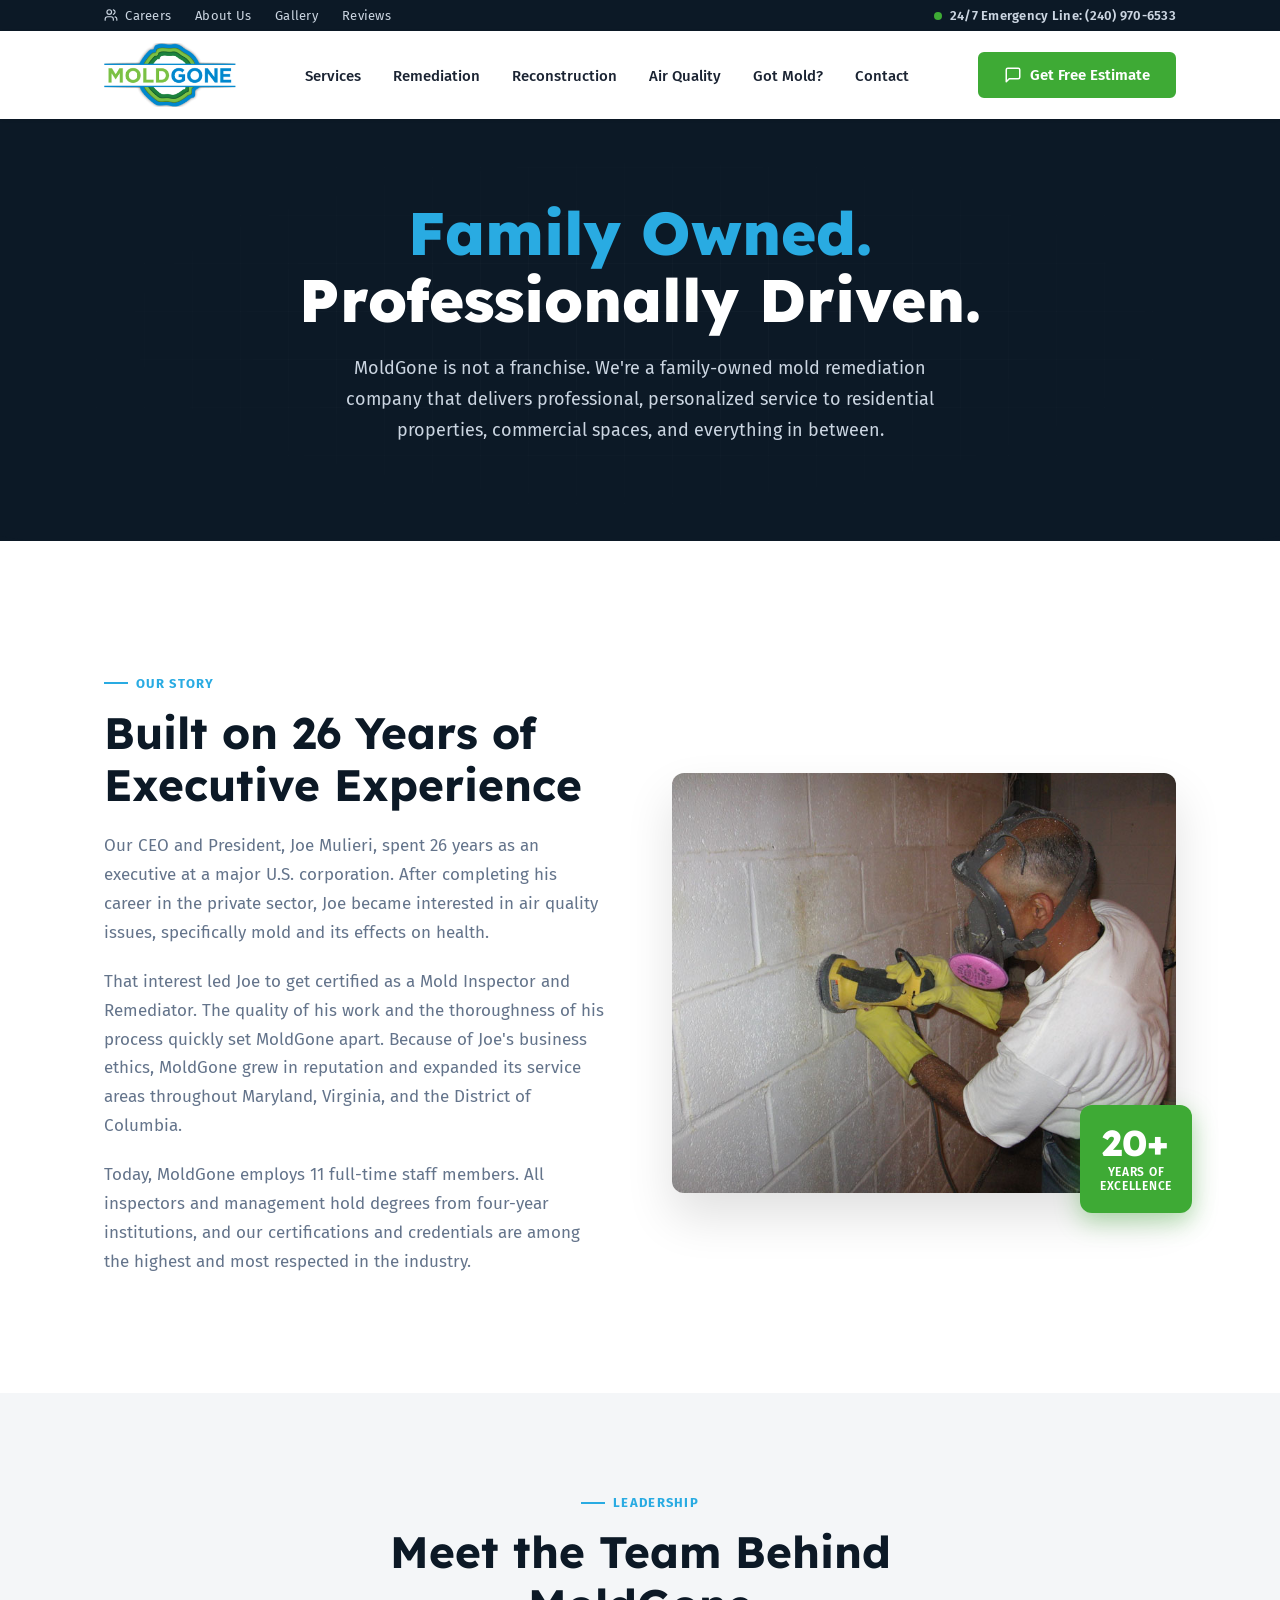
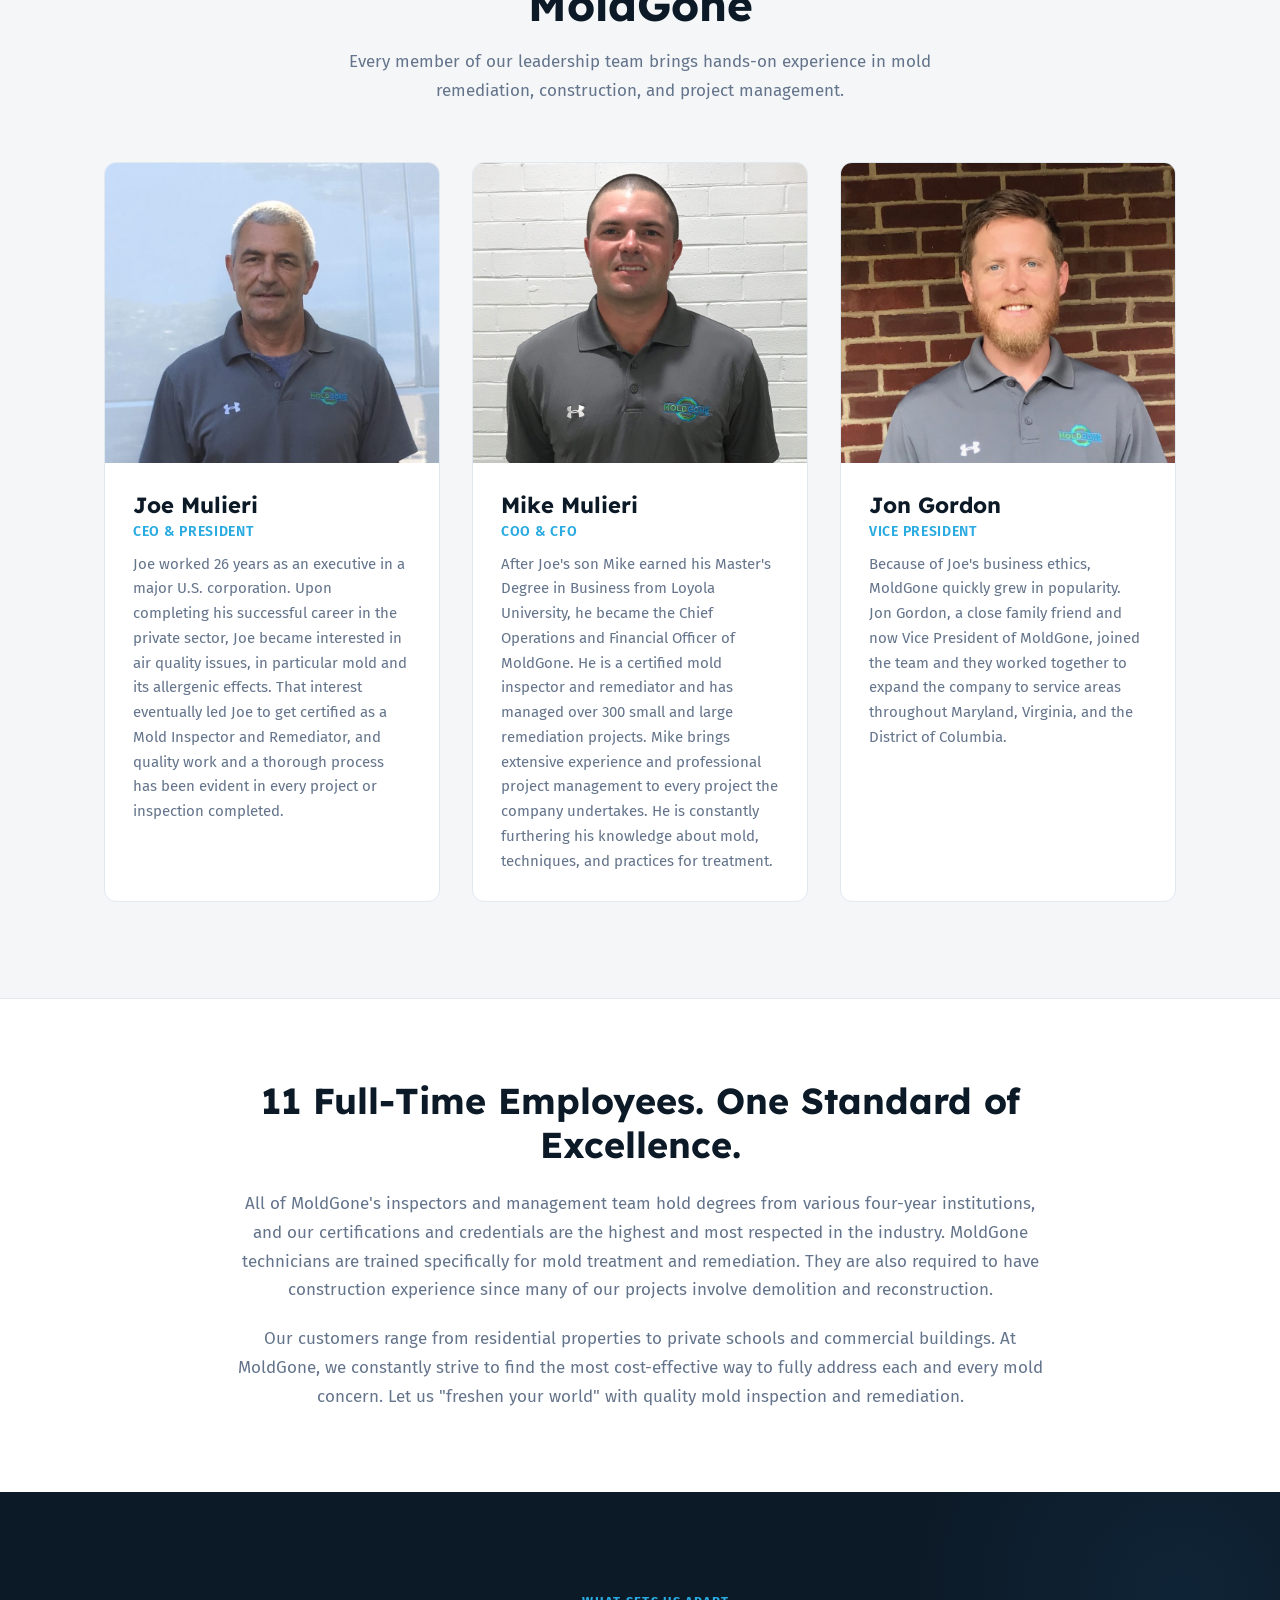
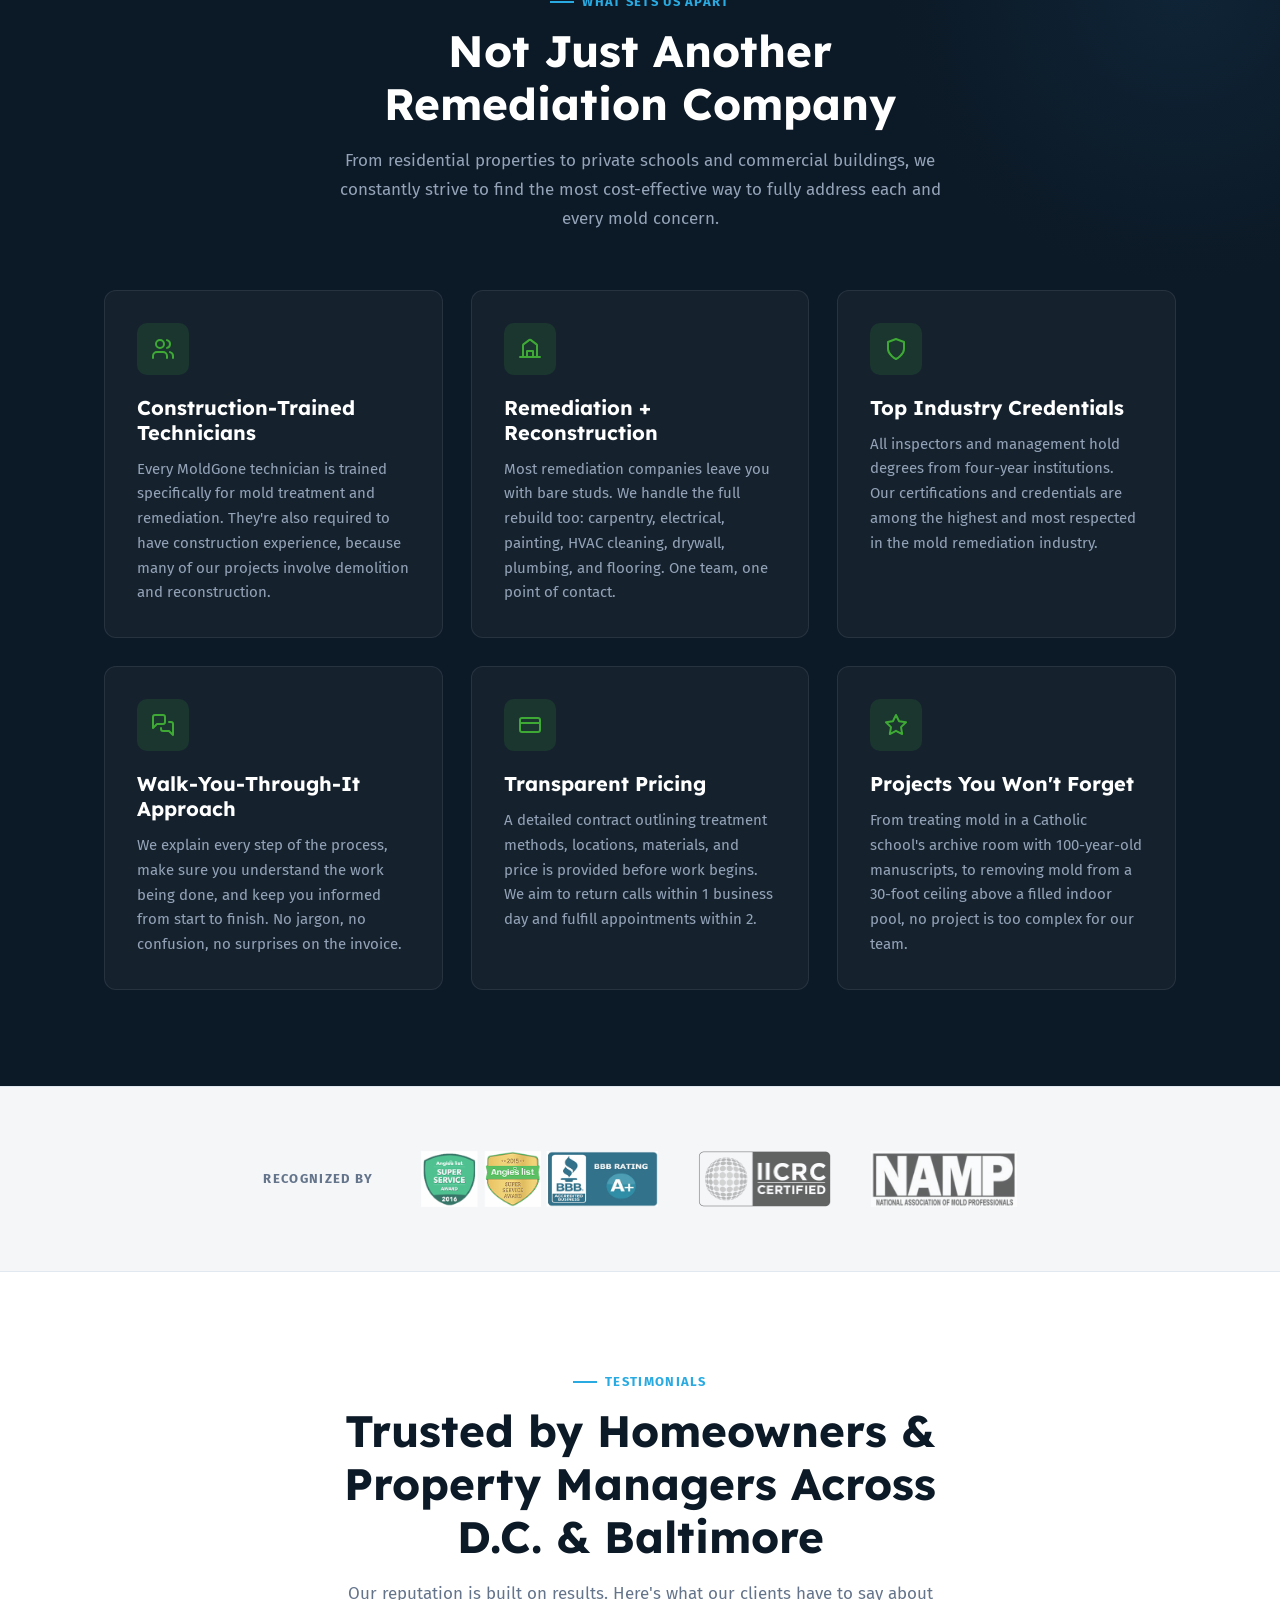
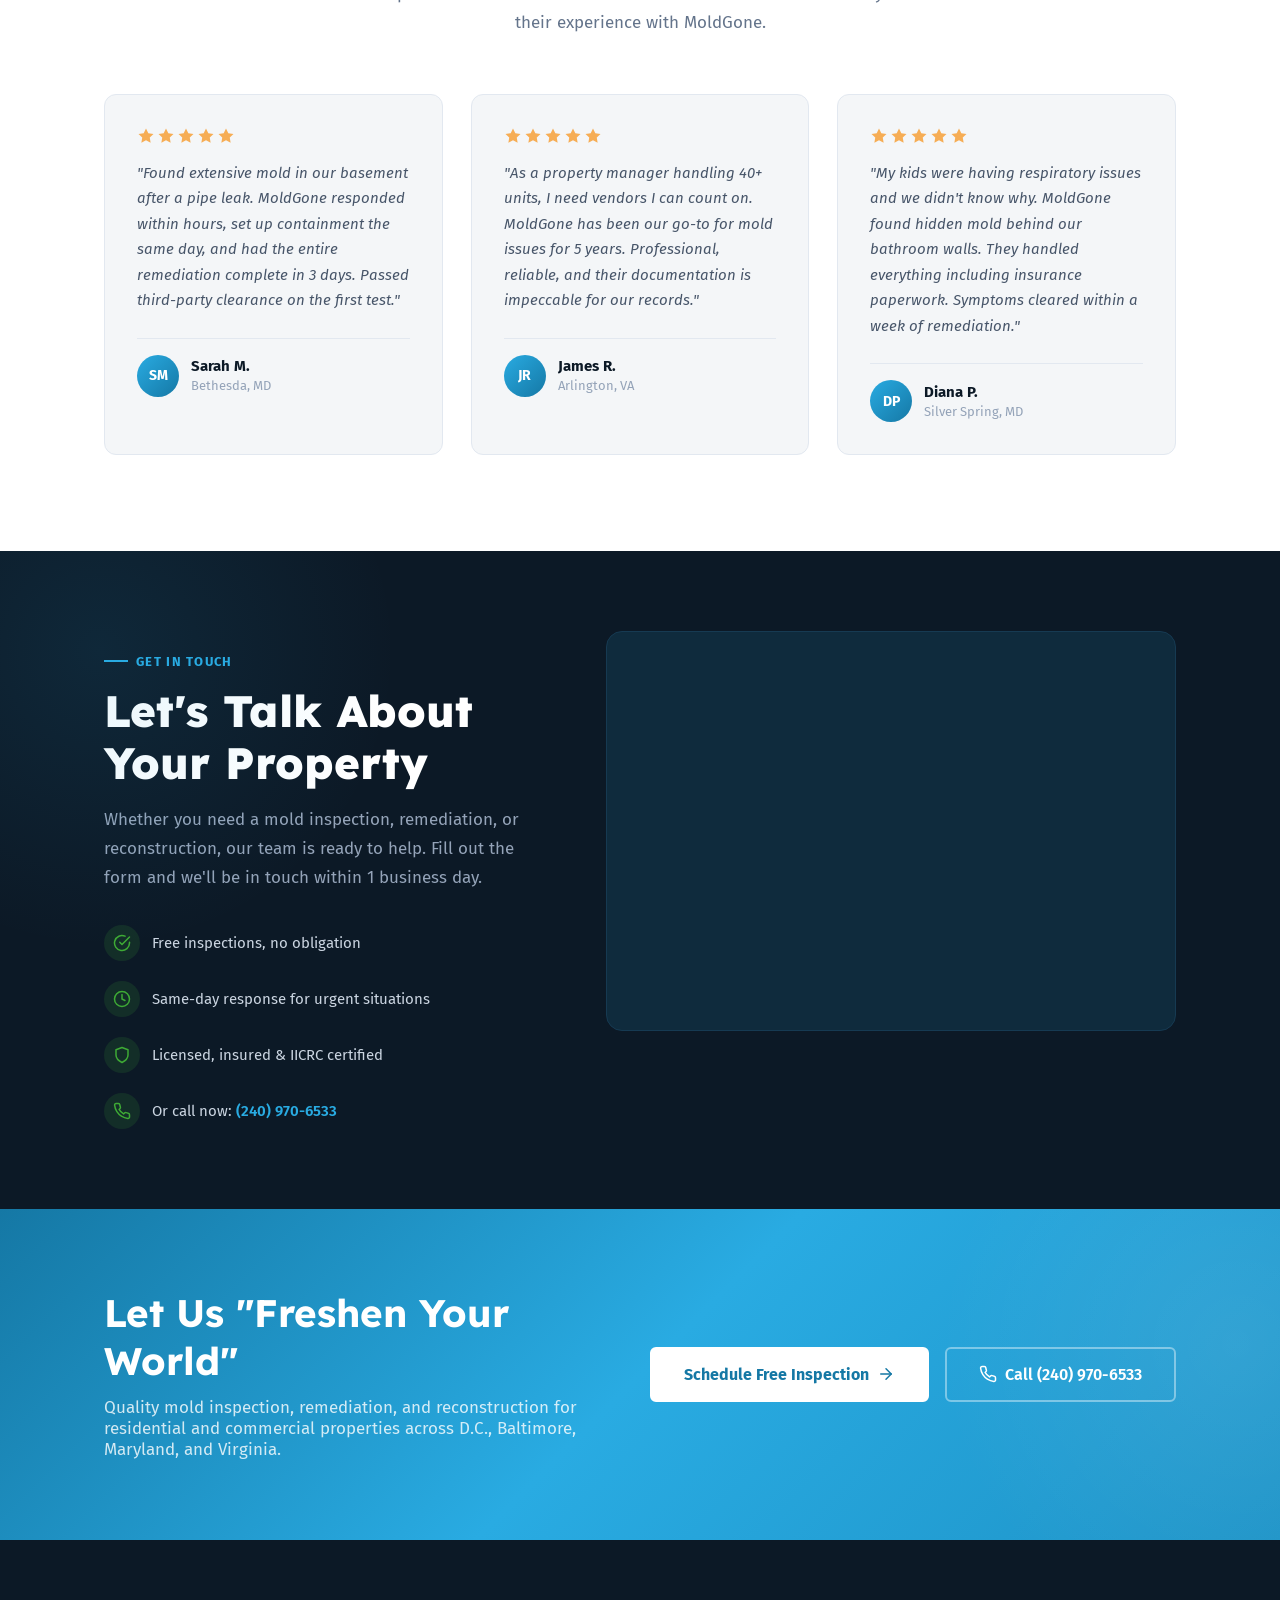
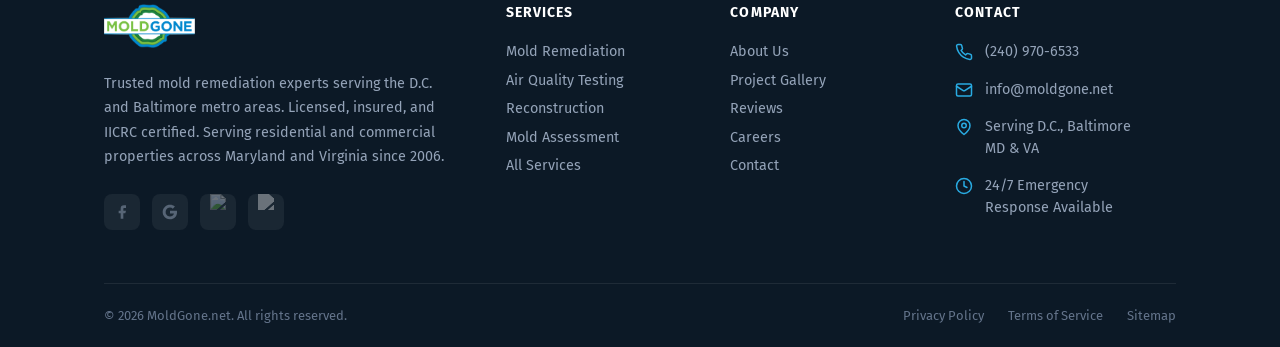
==== commit 2e7c8504: "Curve hero bottom edge downward (navy bulges into white section) Co-Authored-By: Claude Opus 4.6 (1M" ====
--- a/about-us/index.html
+++ b/about-us/index.html
@@ -134,12 +134,13 @@
     .page-hero::after {
       content: '';
       position: absolute;
-      bottom: -1px;
-      left: 0;
-      right: 0;
+      bottom: -30px;
+      left: -5%;
+      right: -5%;
       height: 60px;
-      background: var(--white);
-      border-radius: 50% 50% 0 0 / 100% 100% 0 0;
+      background: var(--navy);
+      border-radius: 0 0 50% 50% / 0 0 100% 100%;
+      z-index: 3;
     }
 
     /* ============================================
@@ -147,6 +148,7 @@
     ============================================ */
     .story-section {
       padding: 6rem 0;
+      padding-top: 8rem;
       background: var(--white);
     }
 
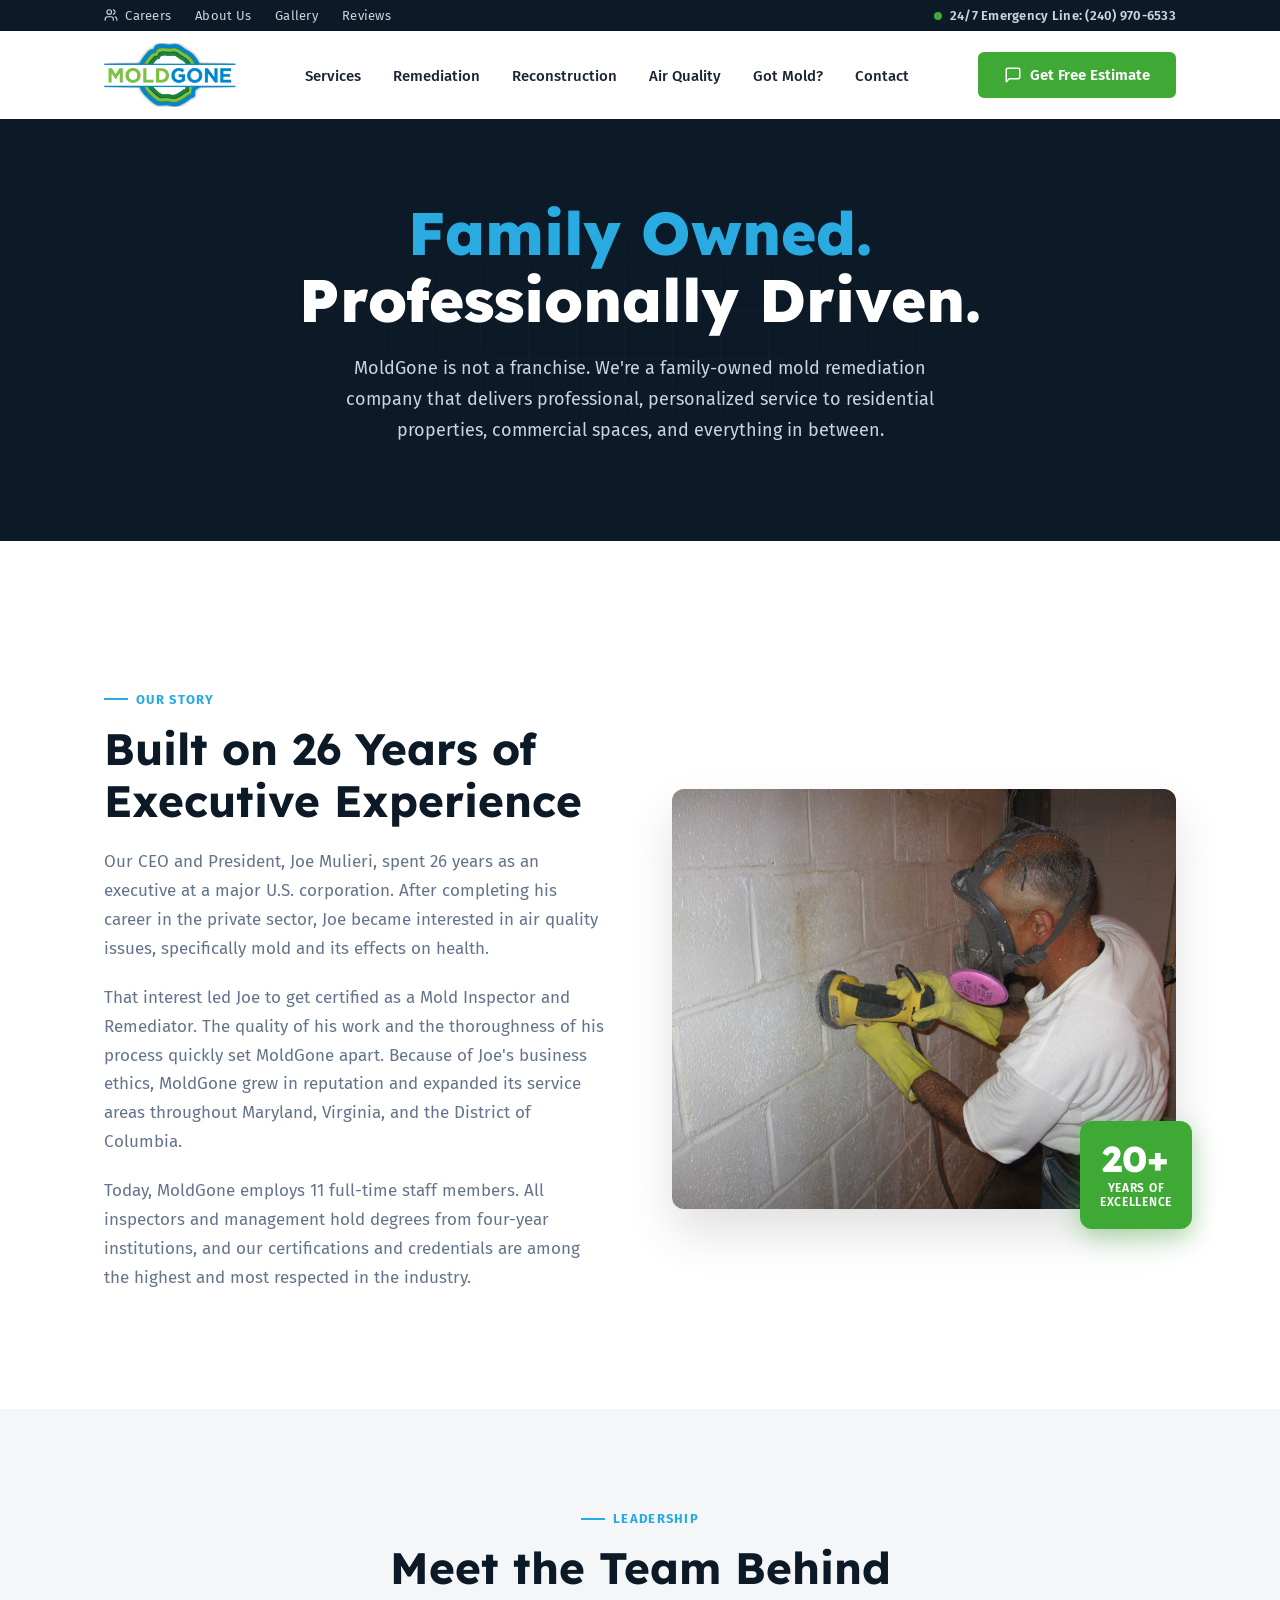
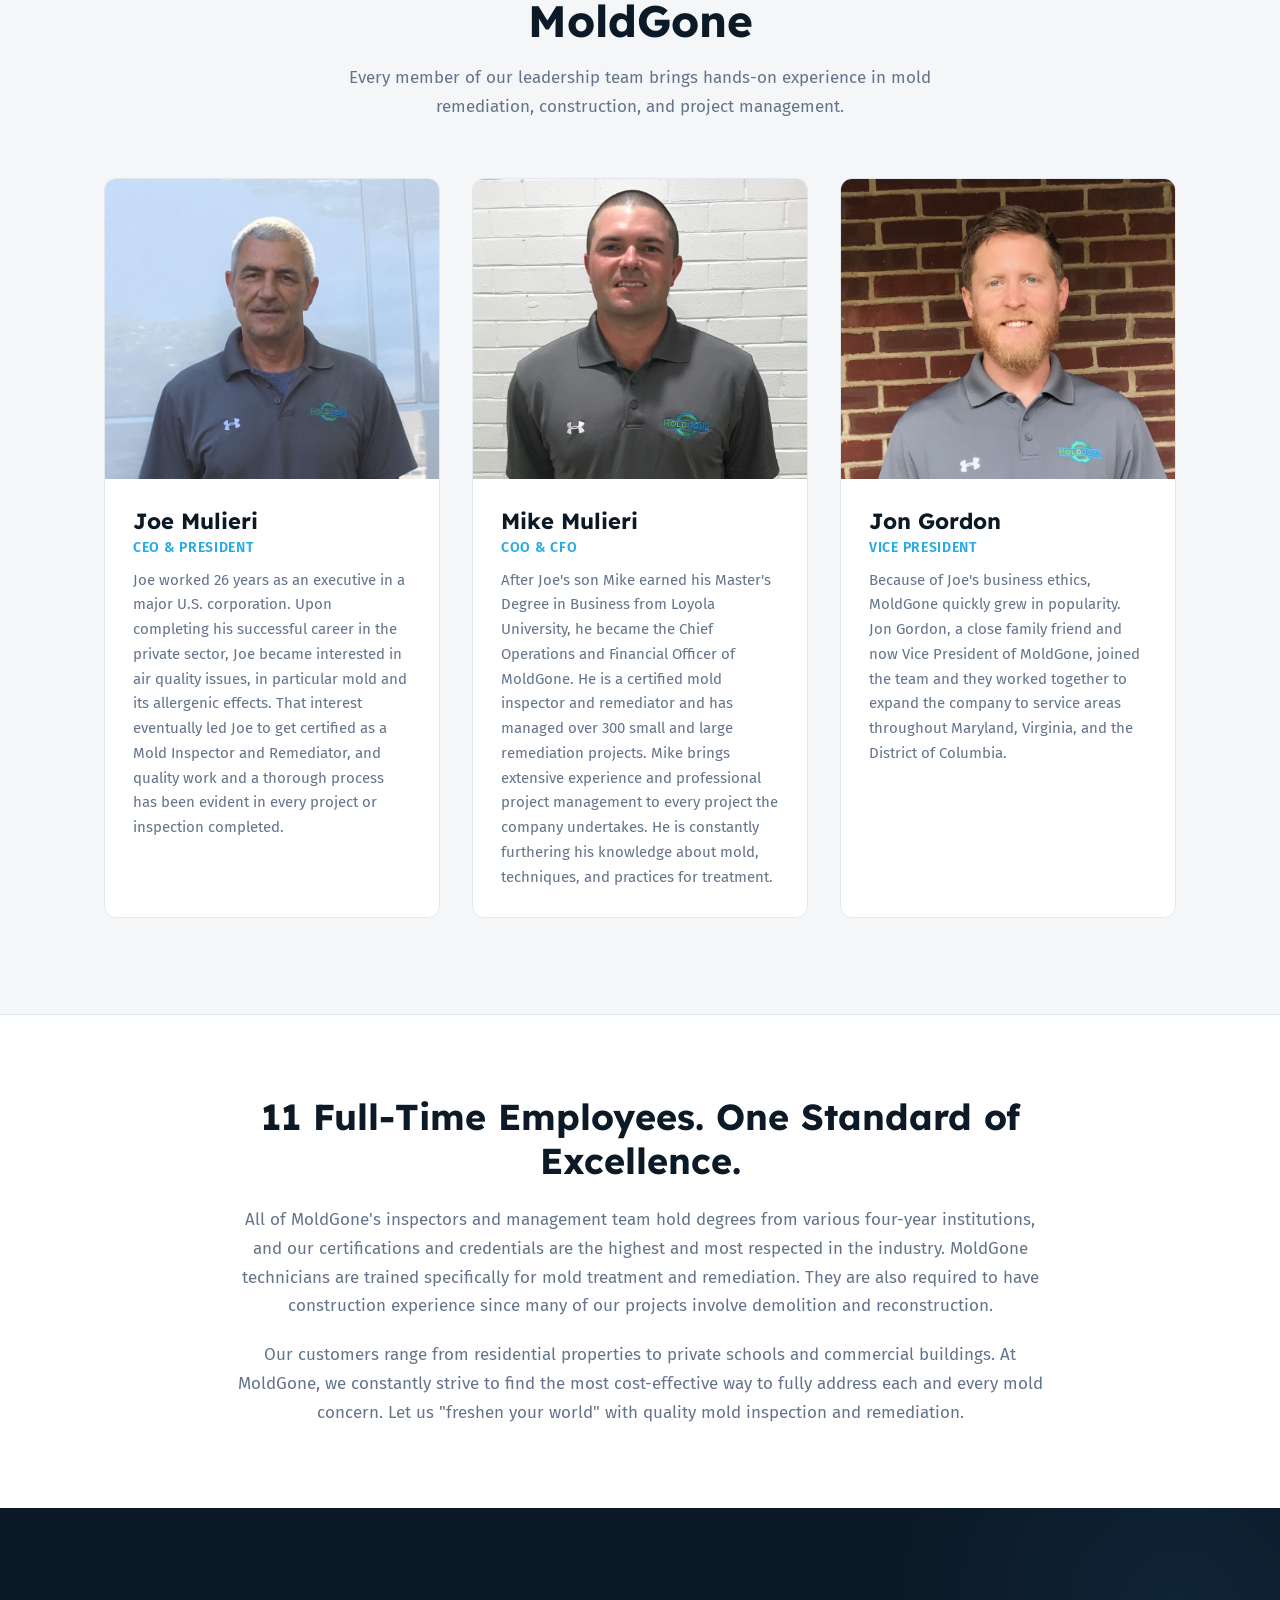
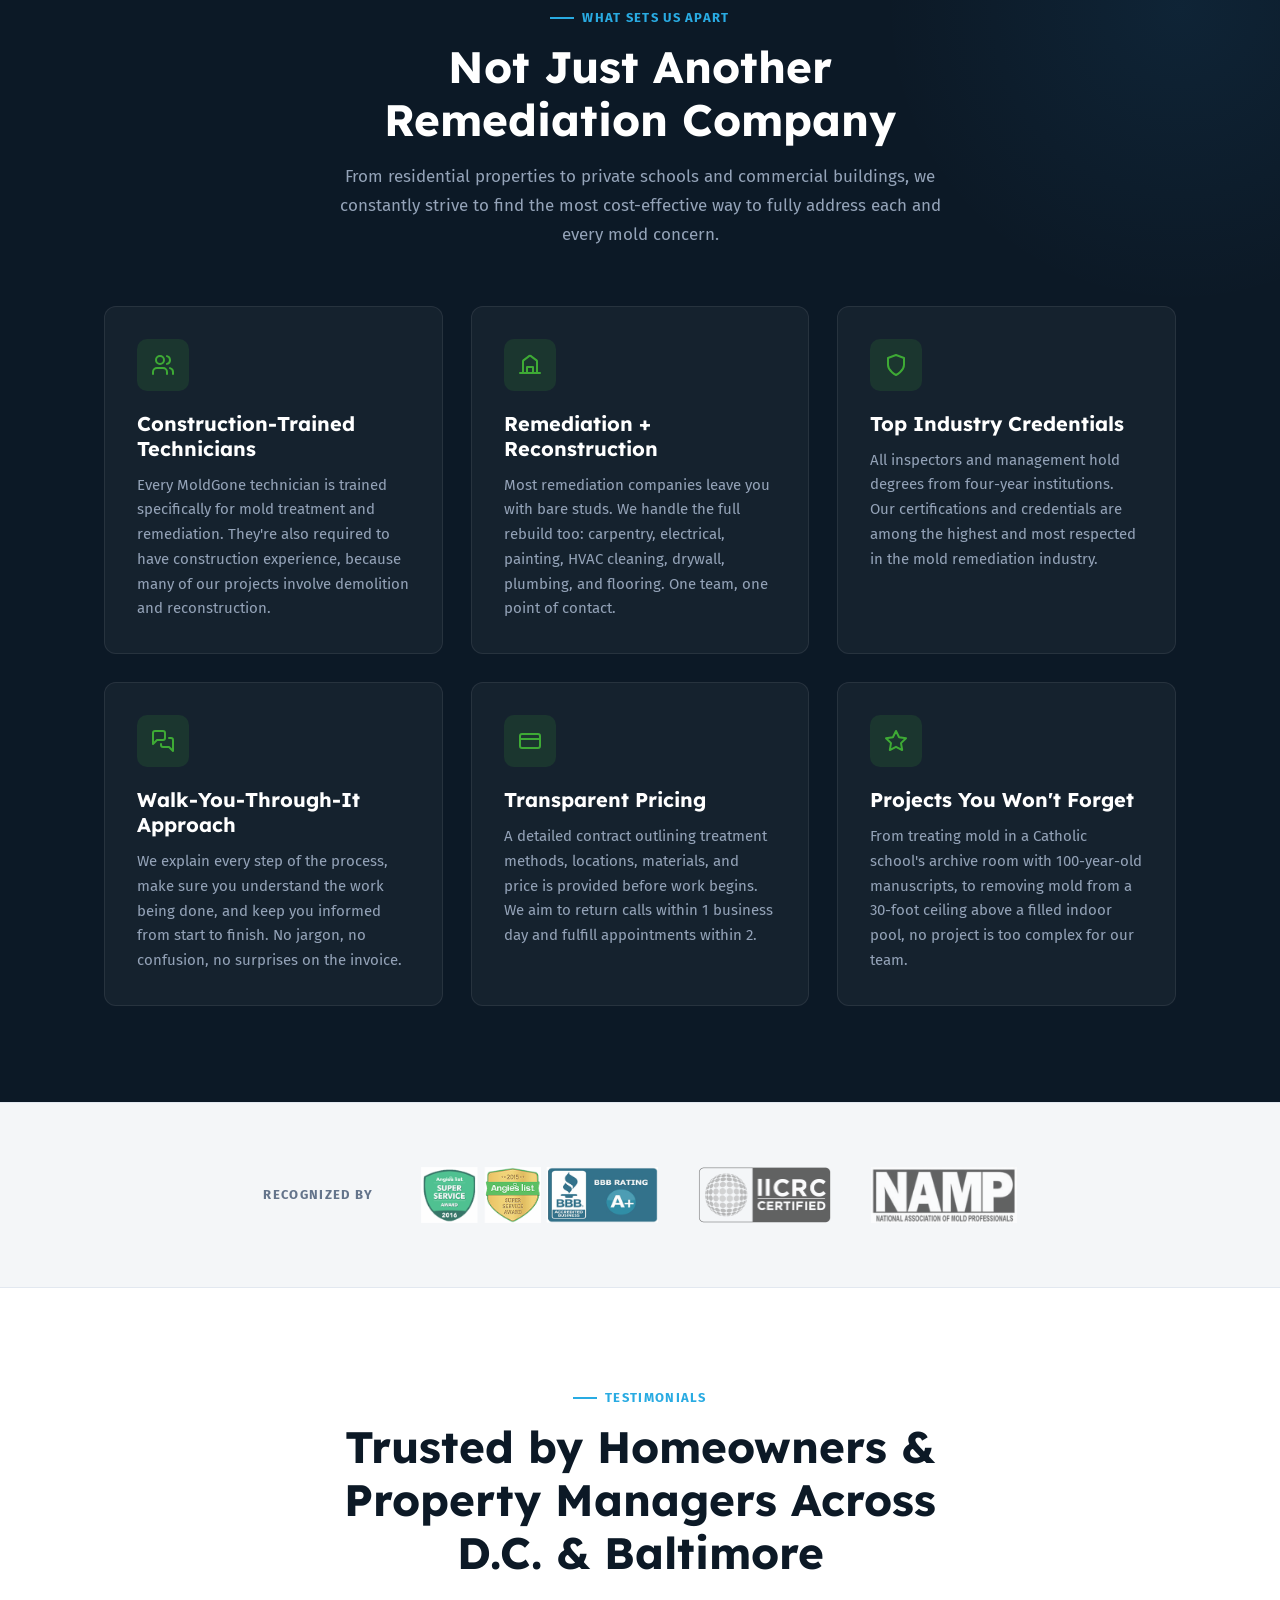
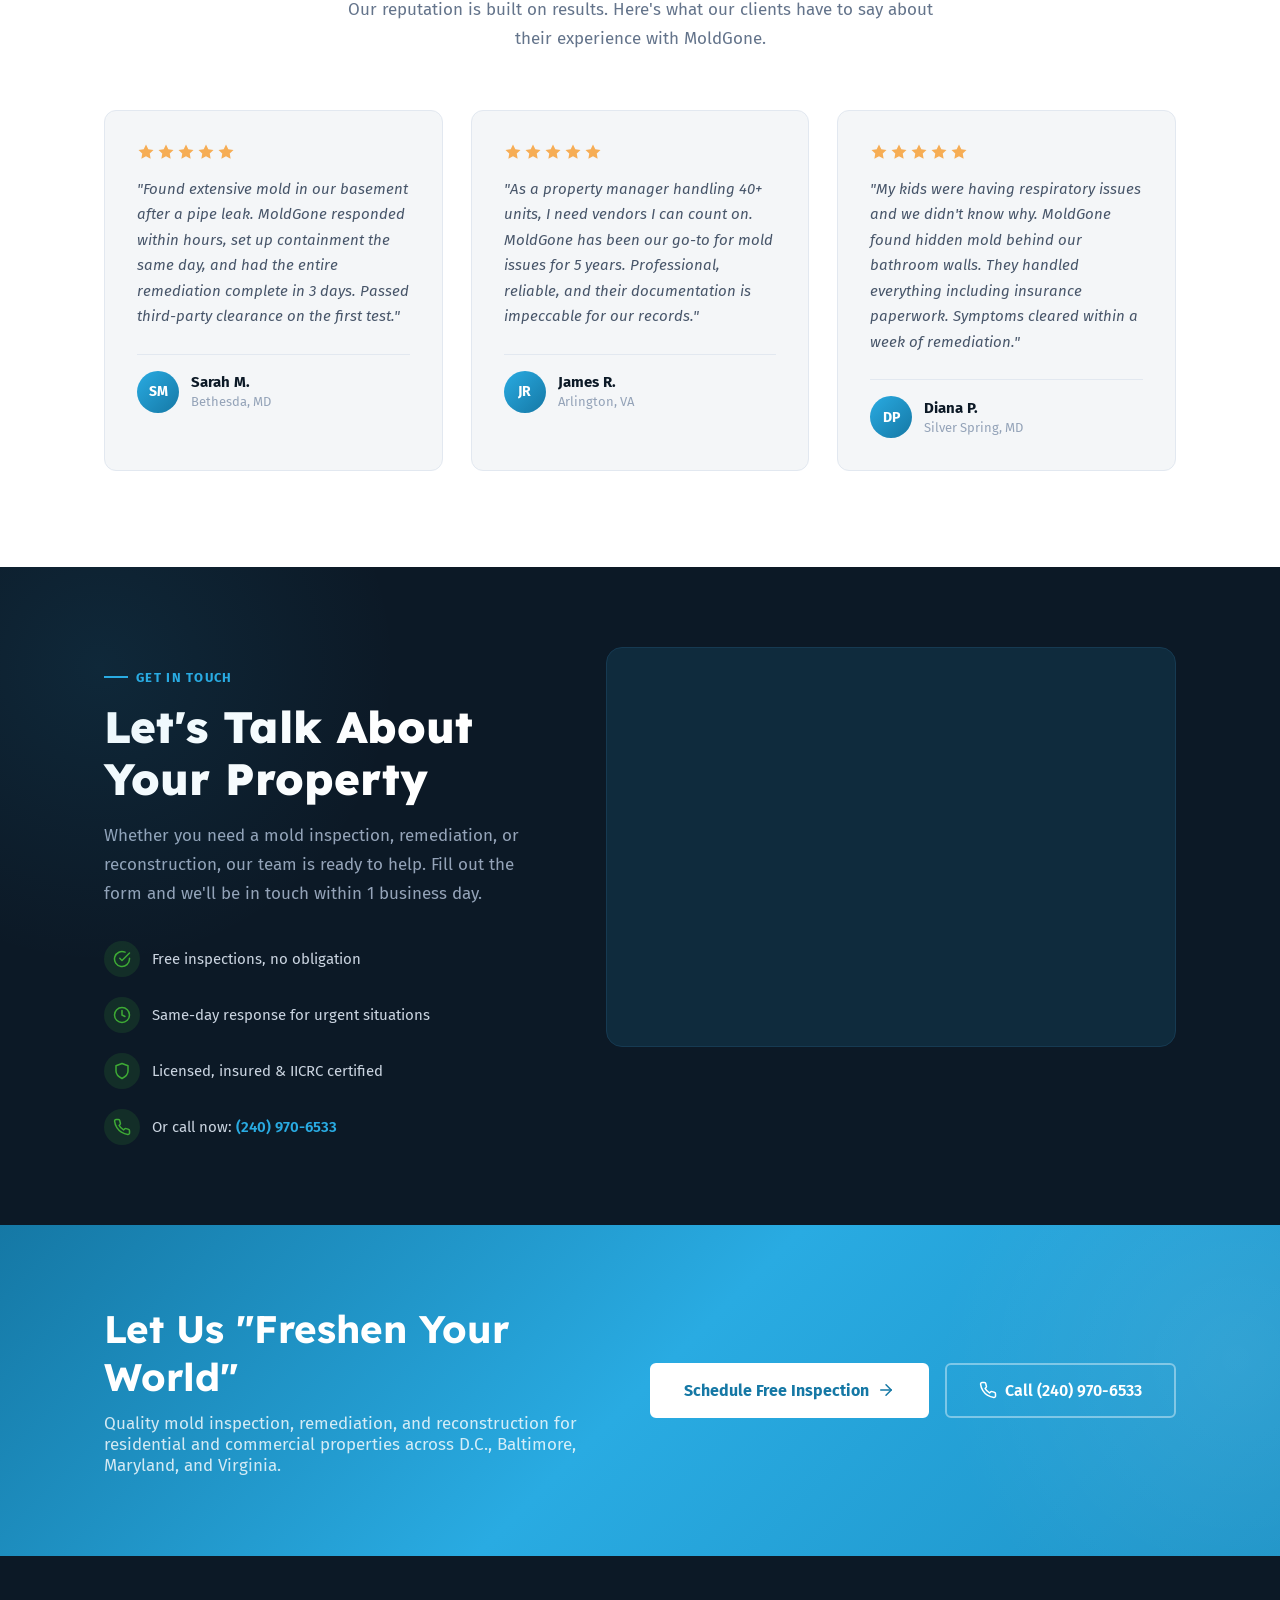
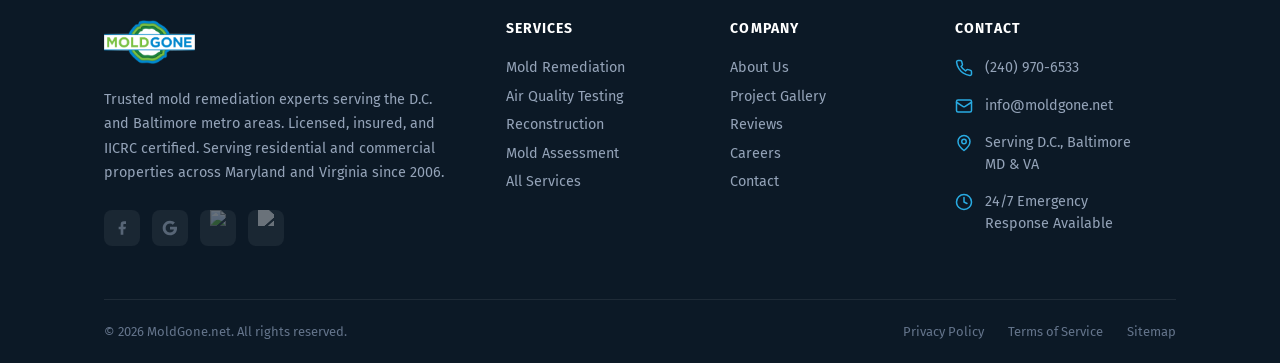
==== commit f7058e58: "Extend hero curve well beyond page bounds so edges aren't visible Co-Authored-By: Claude Opus 4.6 (1" ====
--- a/about-us/index.html
+++ b/about-us/index.html
@@ -134,10 +134,10 @@
     .page-hero::after {
       content: '';
       position: absolute;
-      bottom: -30px;
-      left: -5%;
-      right: -5%;
-      height: 60px;
+      bottom: -60px;
+      left: -20%;
+      right: -20%;
+      height: 120px;
       background: var(--navy);
       border-radius: 0 0 50% 50% / 0 0 100% 100%;
       z-index: 3;
@@ -148,7 +148,7 @@
     ============================================ */
     .story-section {
       padding: 6rem 0;
-      padding-top: 8rem;
+      padding-top: 9rem;
       background: var(--white);
     }
 
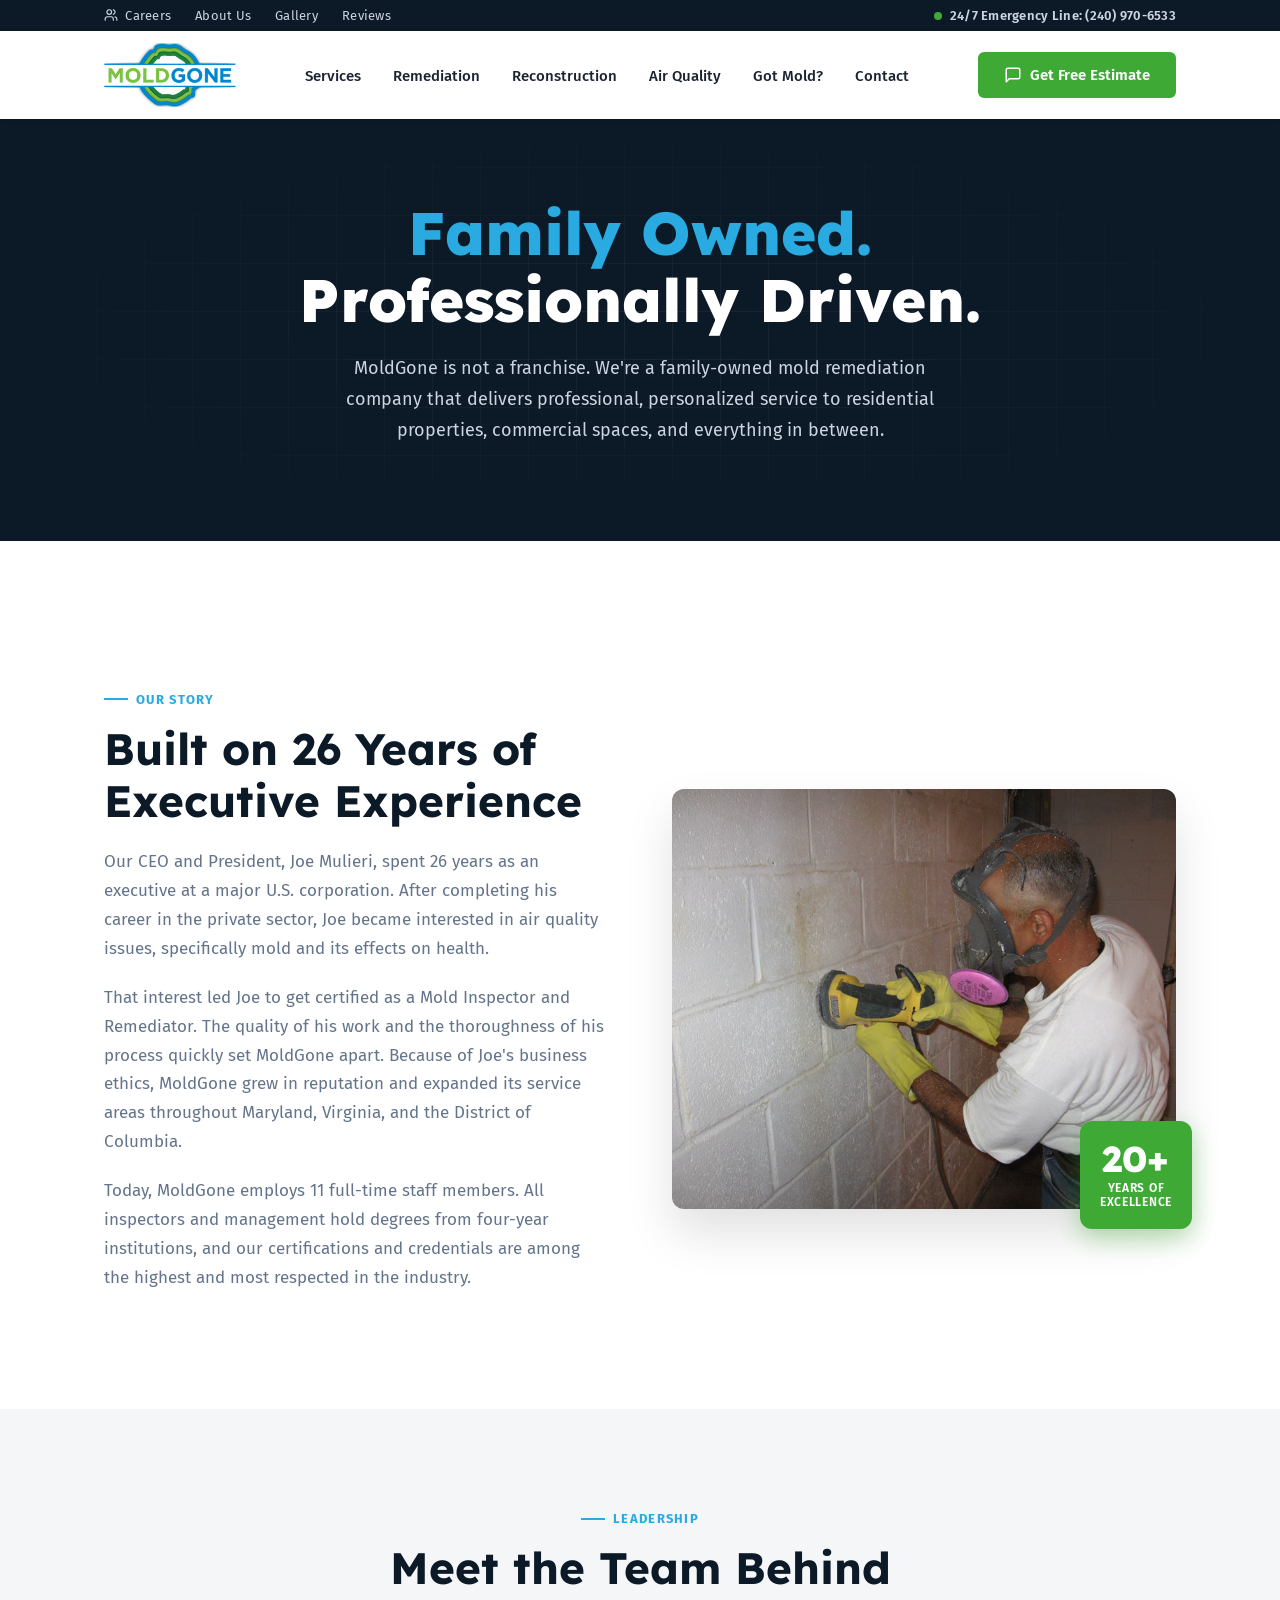
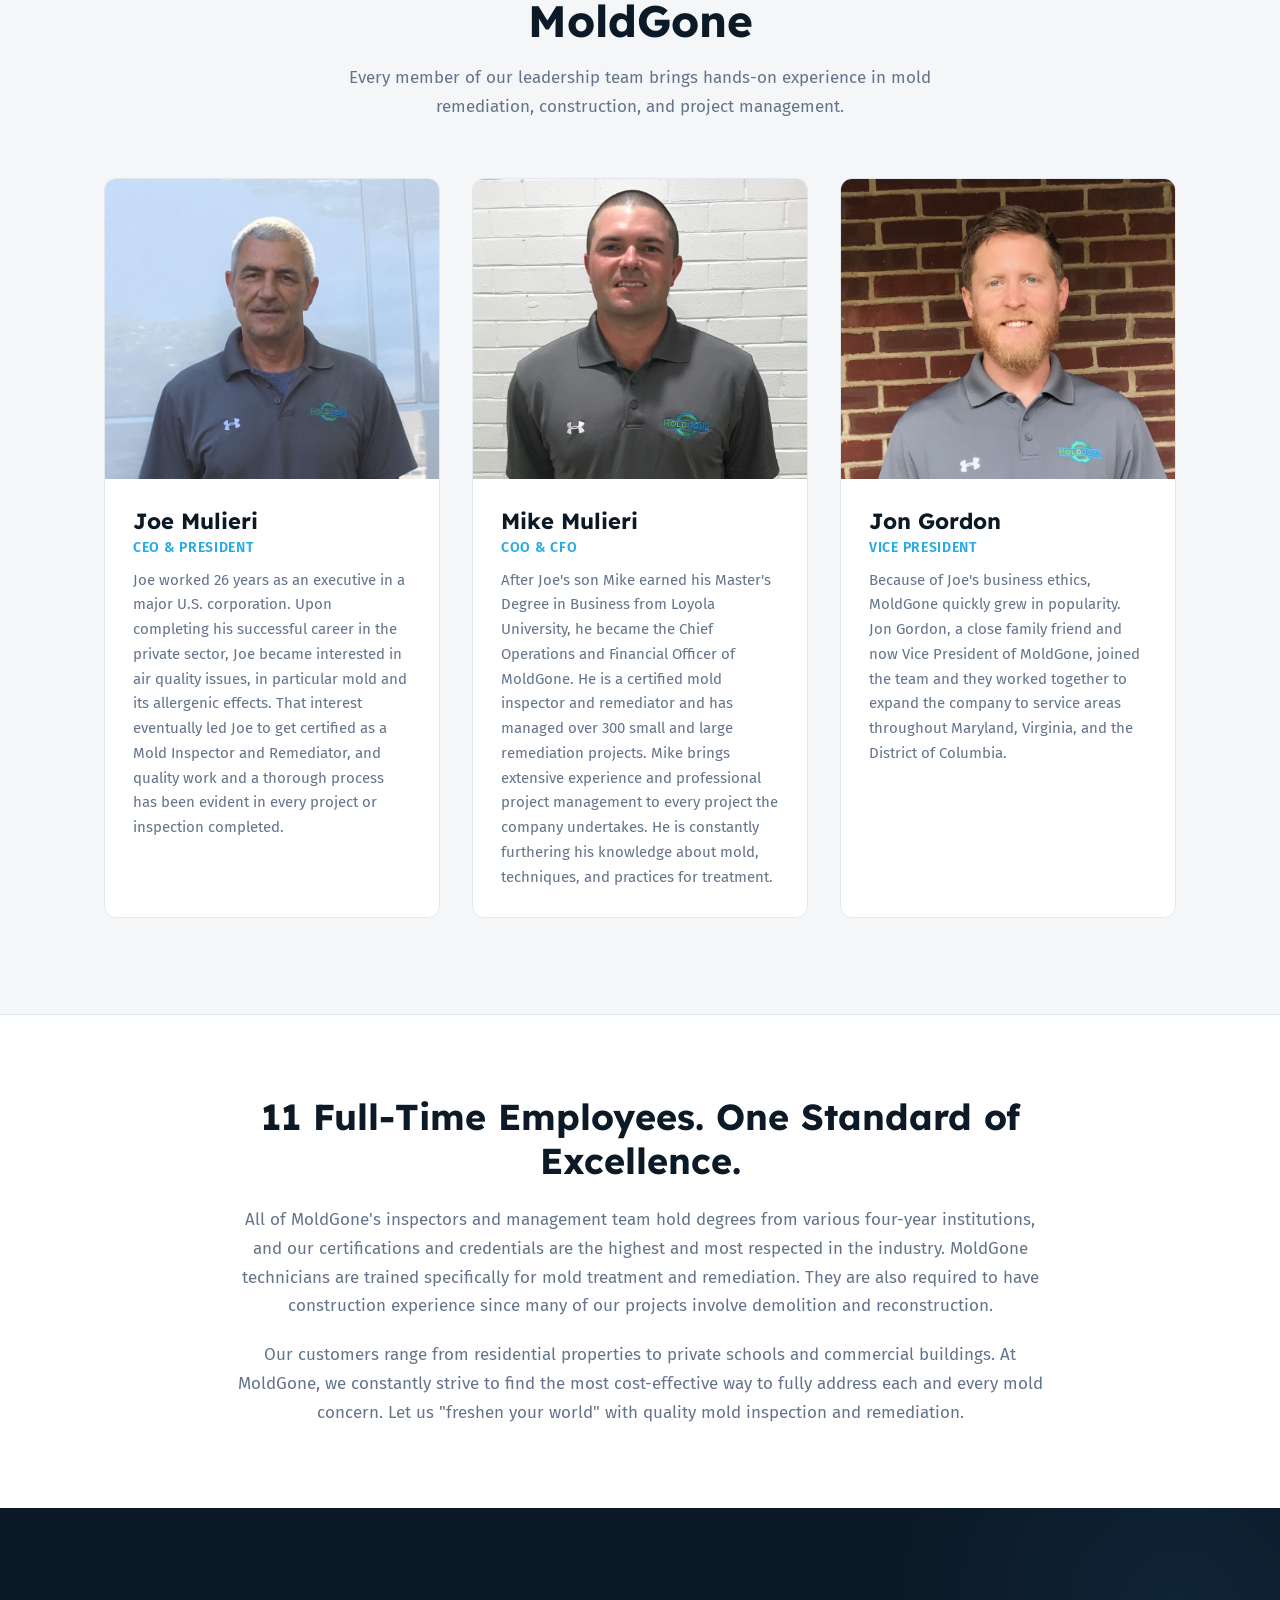
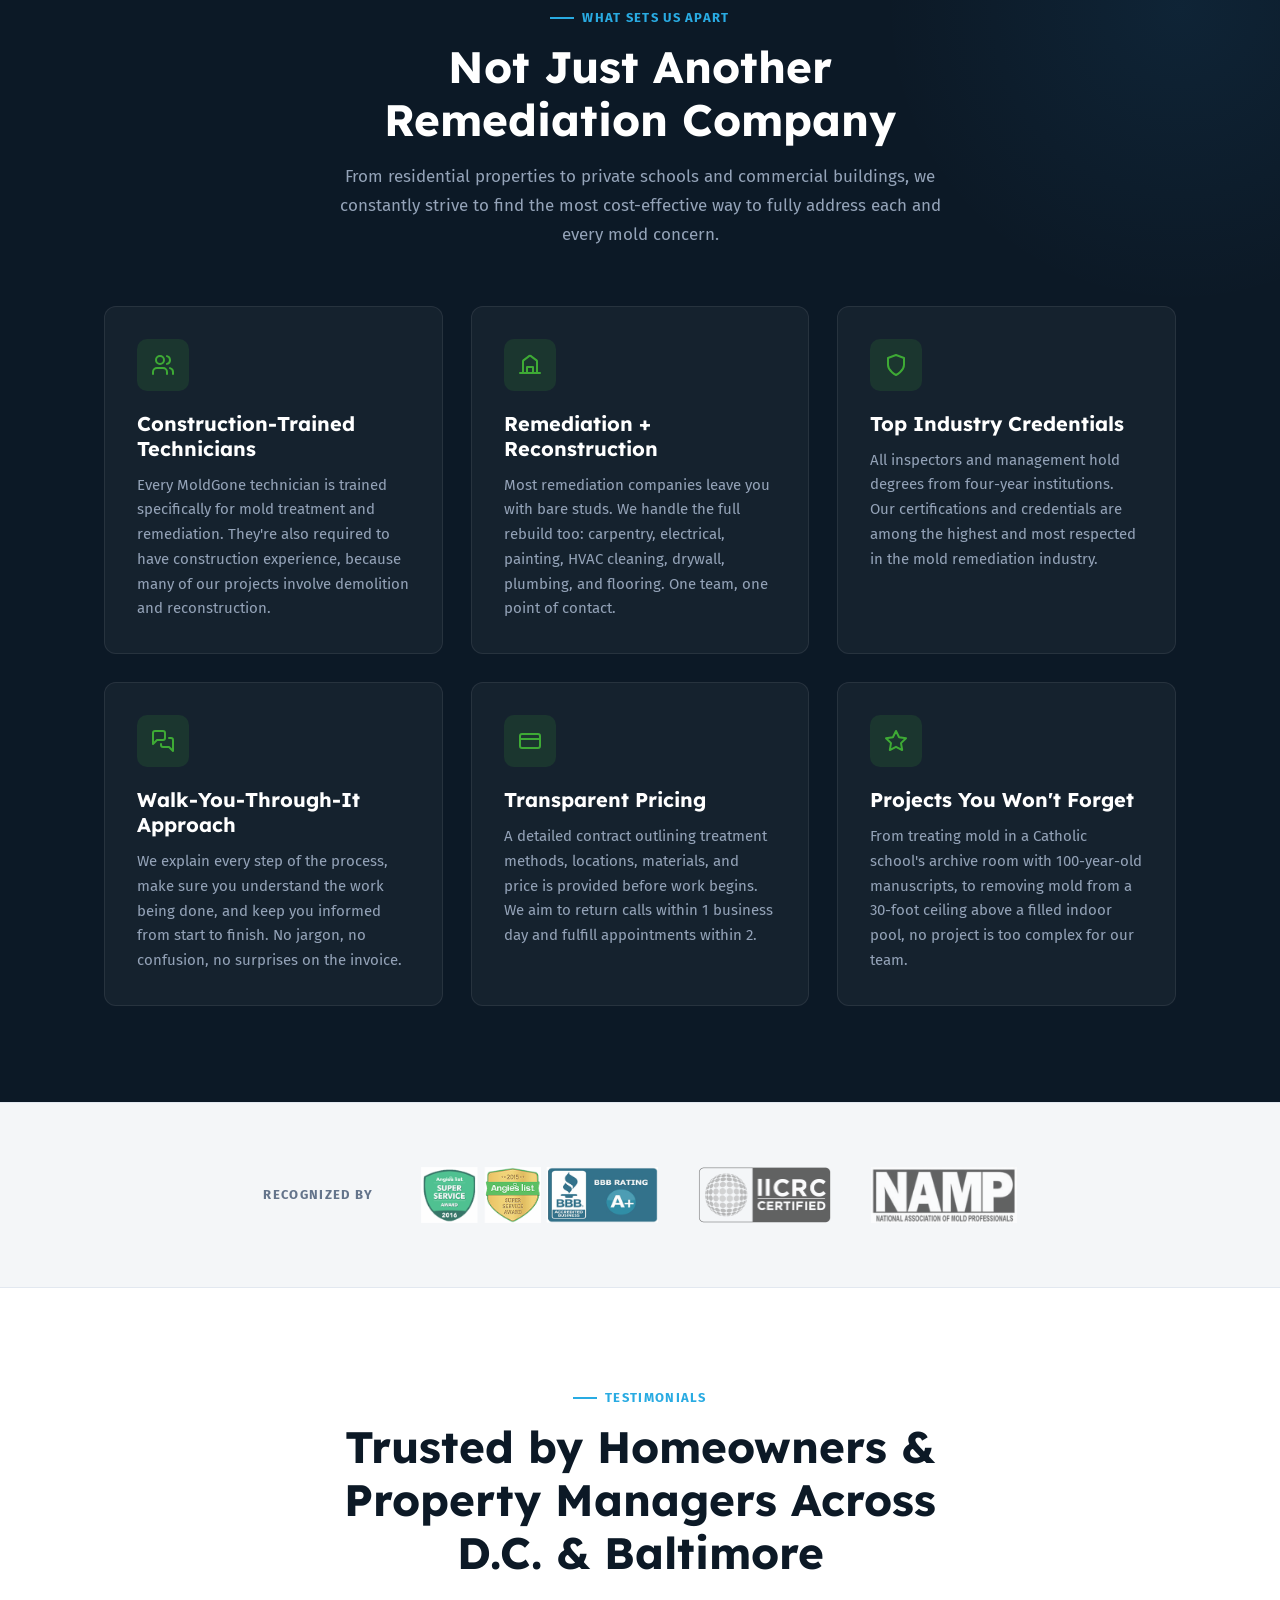
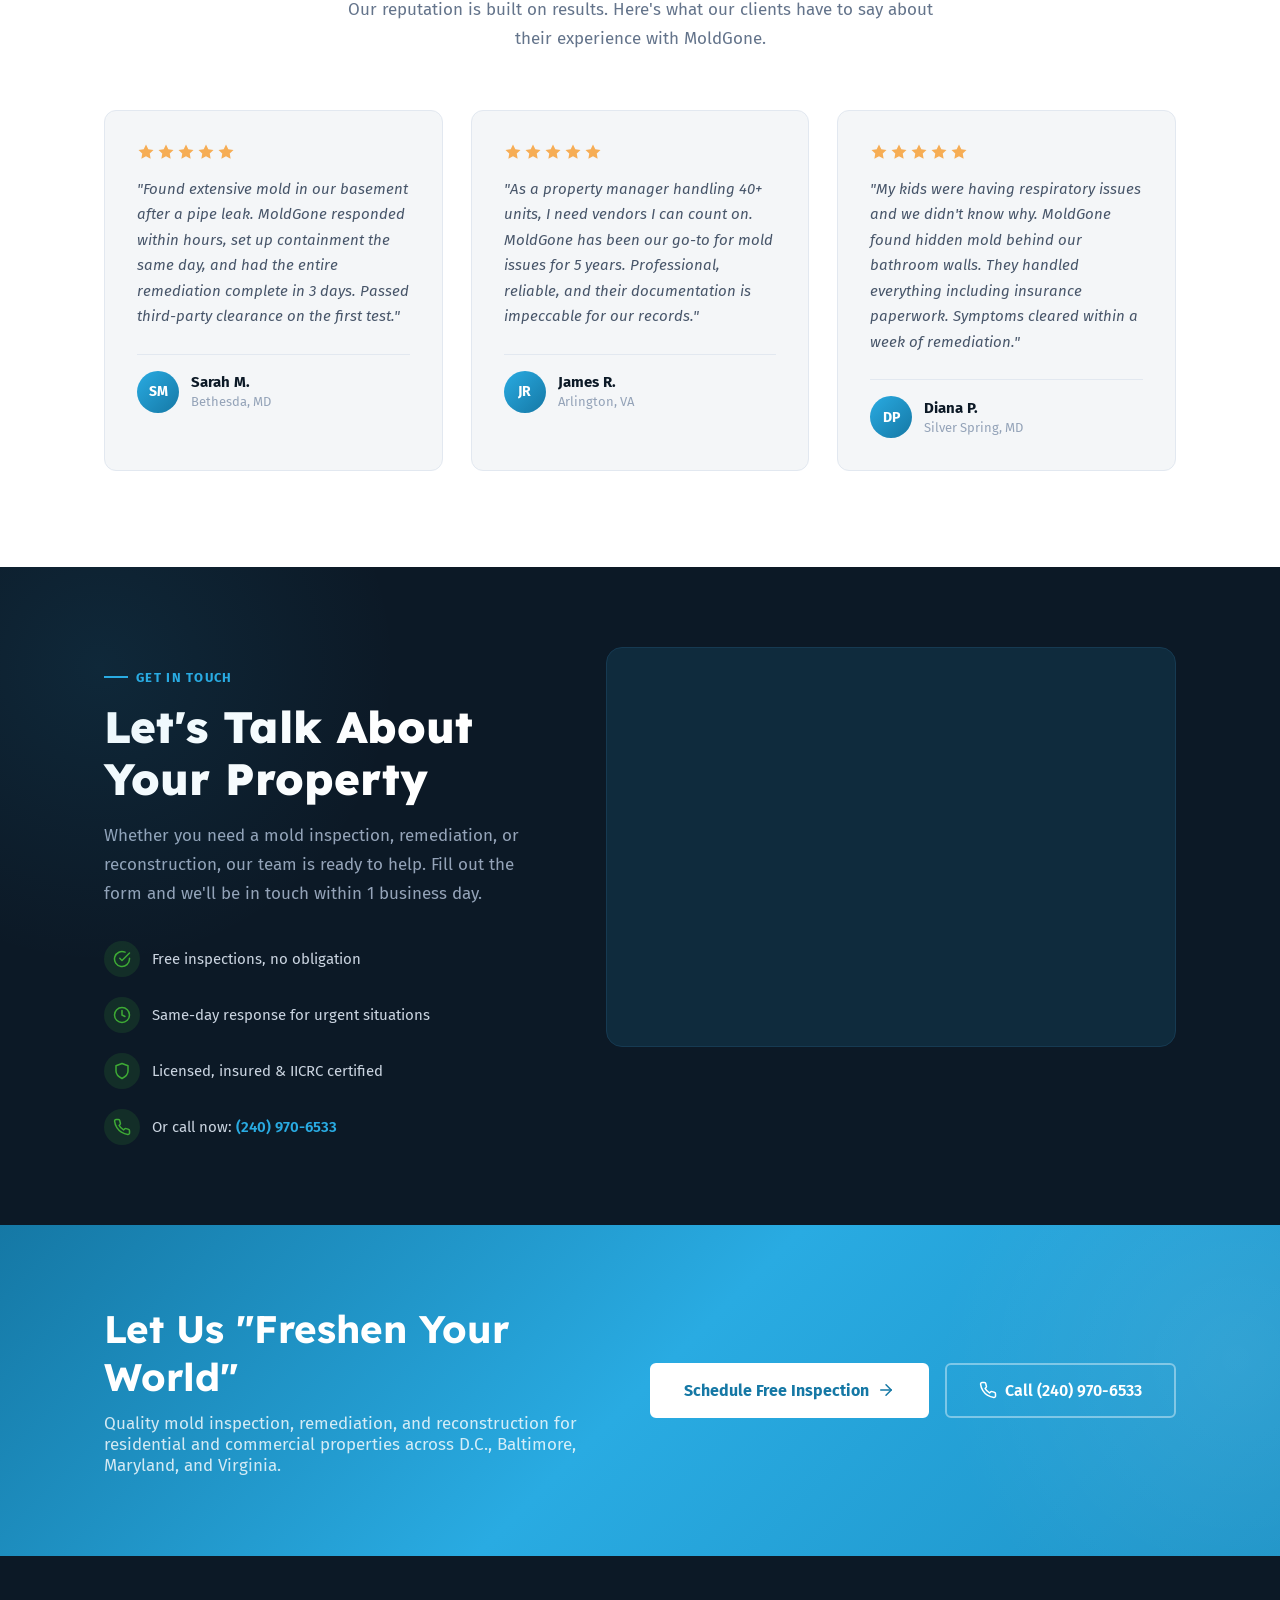
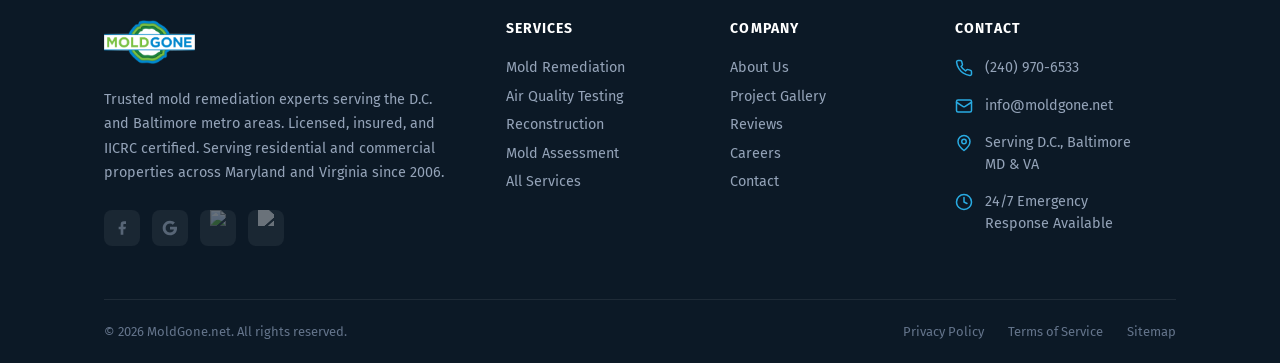
==== commit da65bee1: "Increase grid background opacity from 4% to 10% Co-Authored-By: Claude Opus 4.6 (1M context) <norepl" ====
--- a/about-us/index.html
+++ b/about-us/index.html
@@ -96,8 +96,8 @@
       inset: 0;
       z-index: 0;
       background-image:
-        linear-gradient(to right, rgba(255,255,255,0.04) 1px, transparent 1px),
-        linear-gradient(to bottom, rgba(255,255,255,0.04) 1px, transparent 1px);
+        linear-gradient(to right, rgba(255,255,255,0.1) 1px, transparent 1px),
+        linear-gradient(to bottom, rgba(255,255,255,0.1) 1px, transparent 1px);
       background-size: 48px 48px;
       mask-image: radial-gradient(ellipse at center, rgba(0,0,0,0.6), transparent 75%);
       -webkit-mask-image: radial-gradient(ellipse at center, rgba(0,0,0,0.6), transparent 75%);
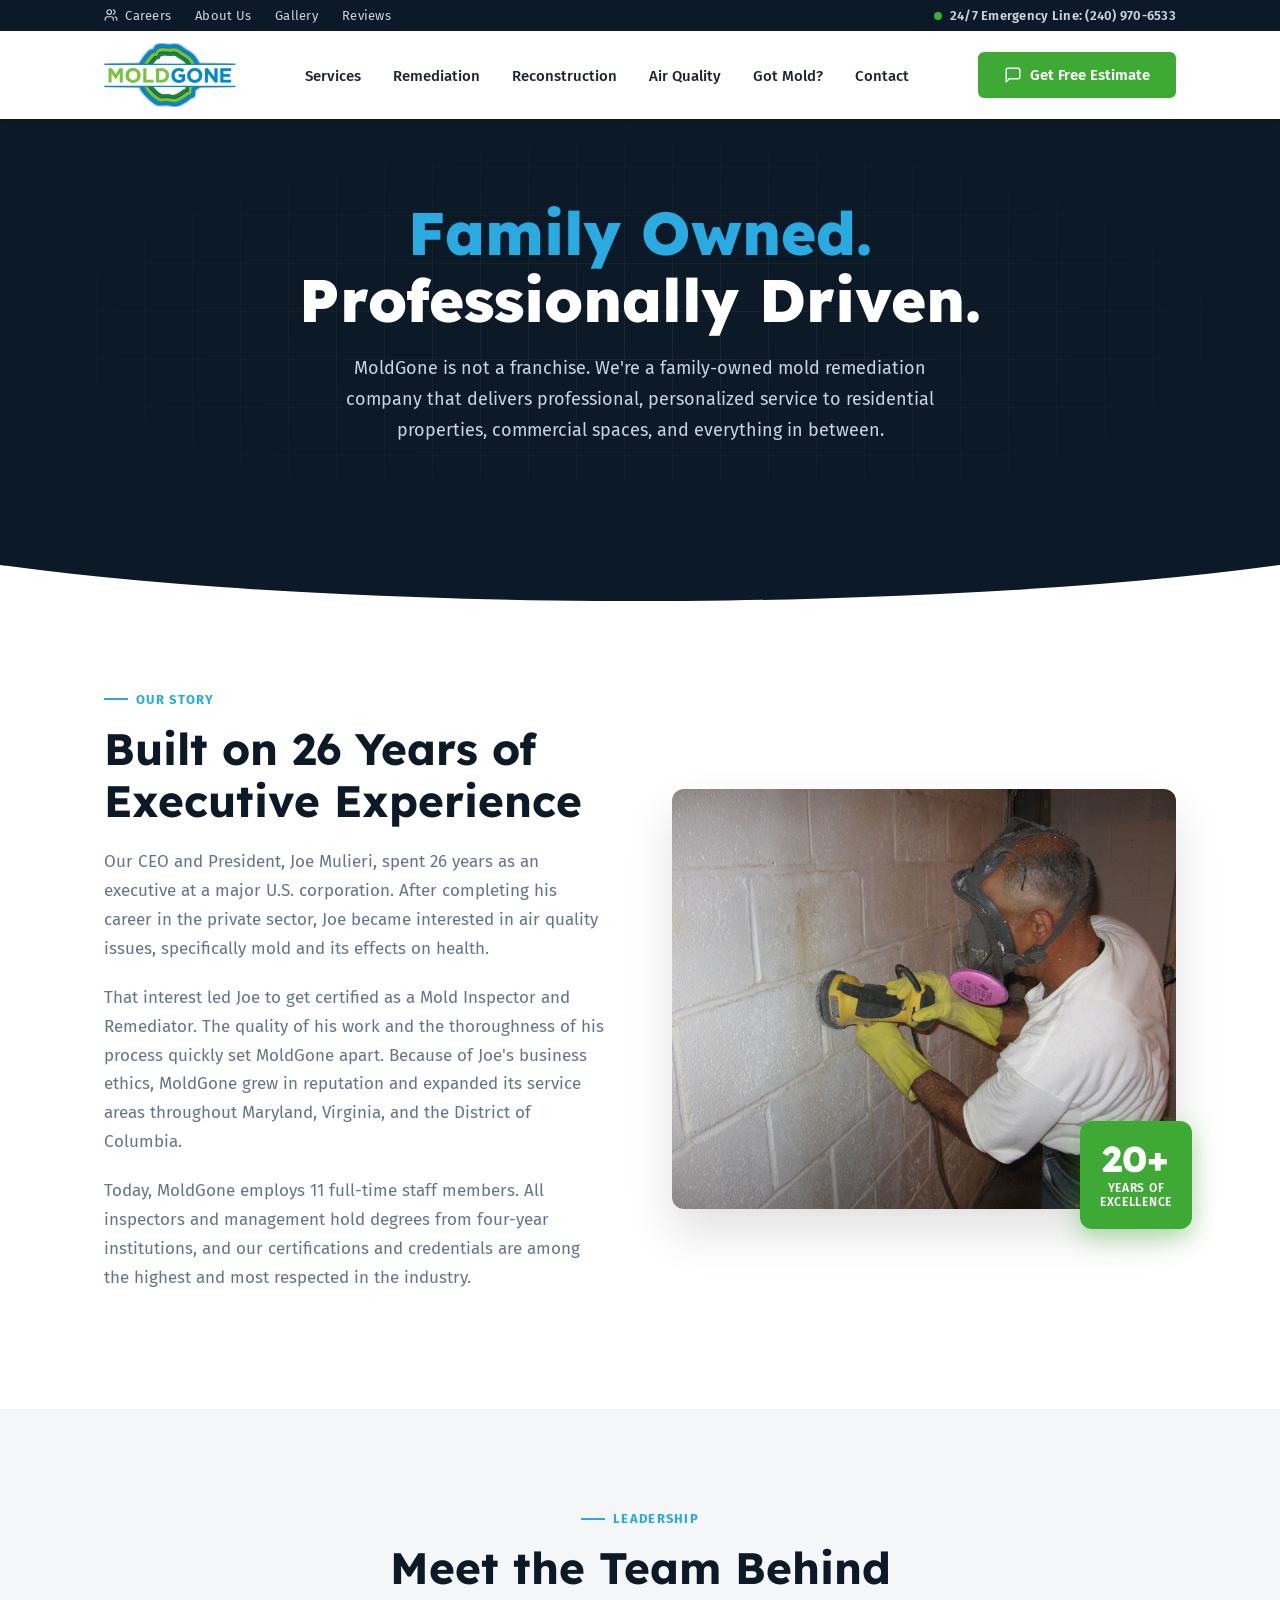
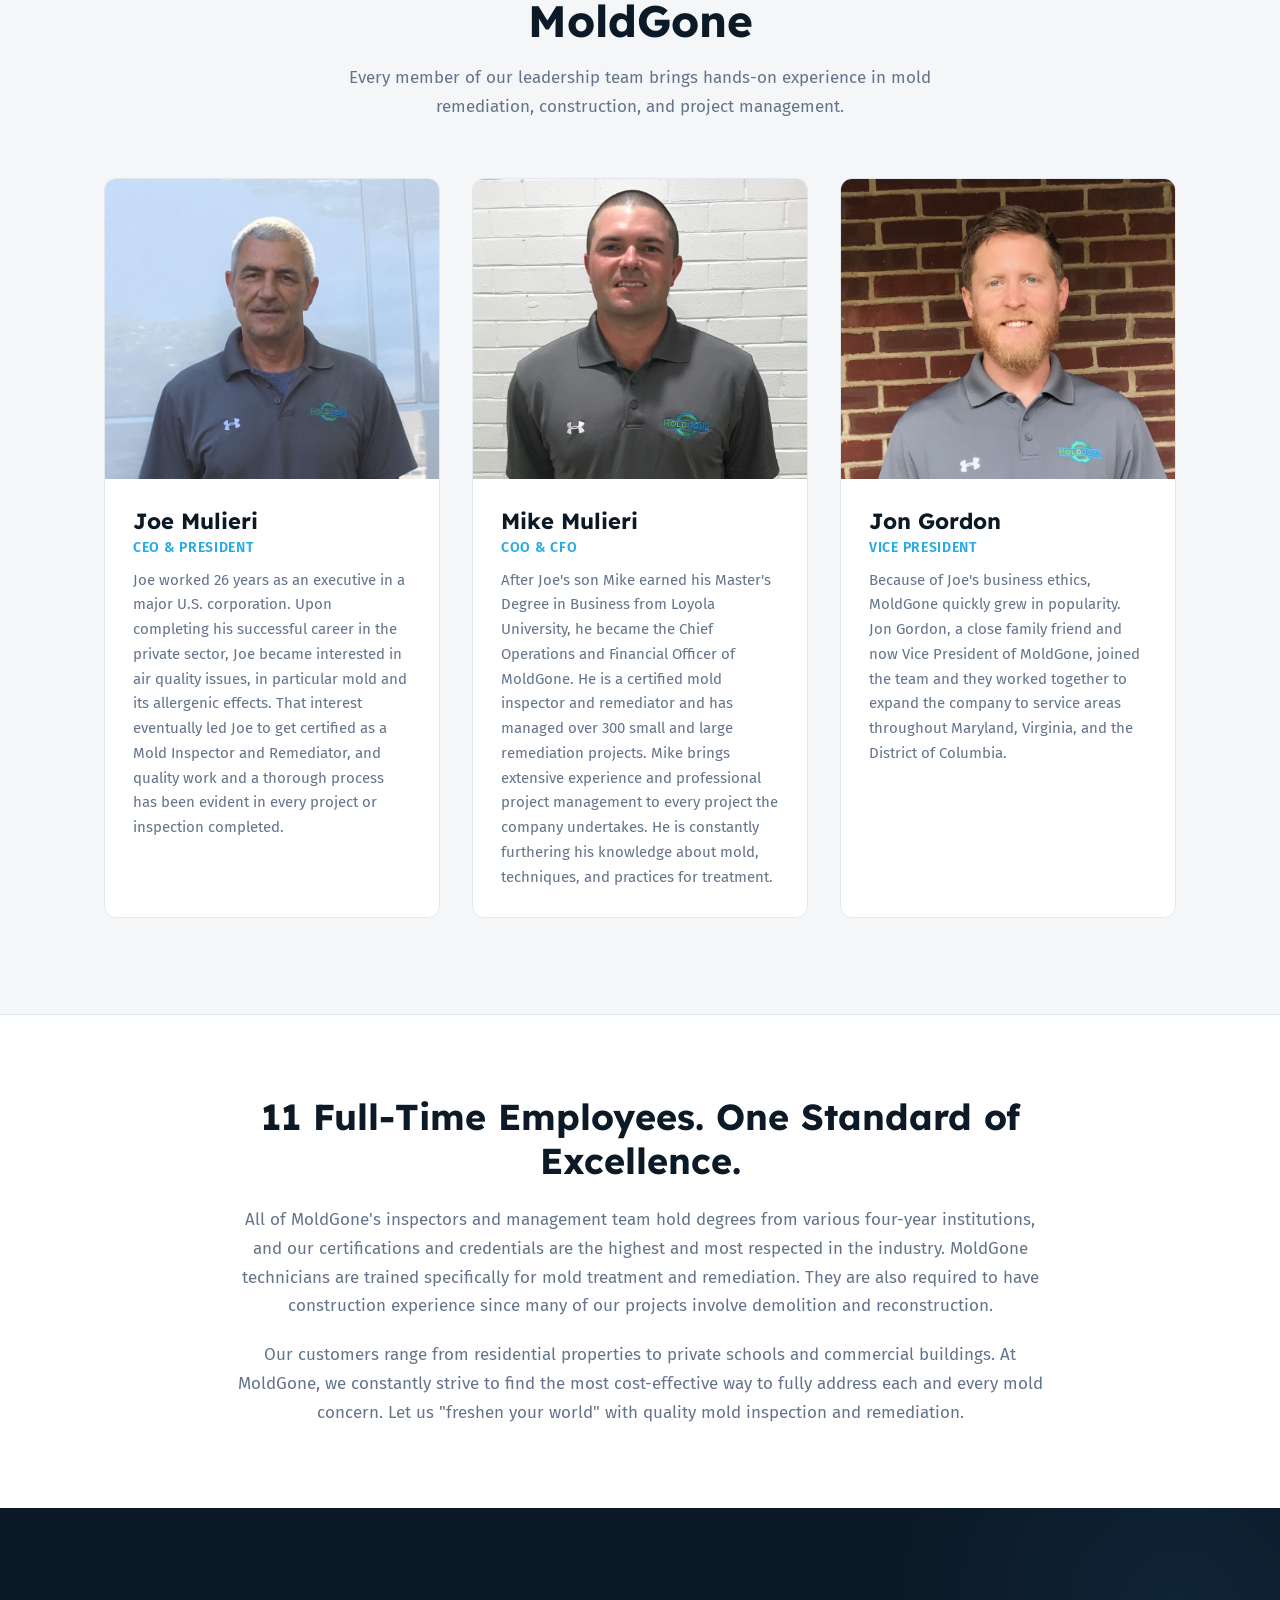
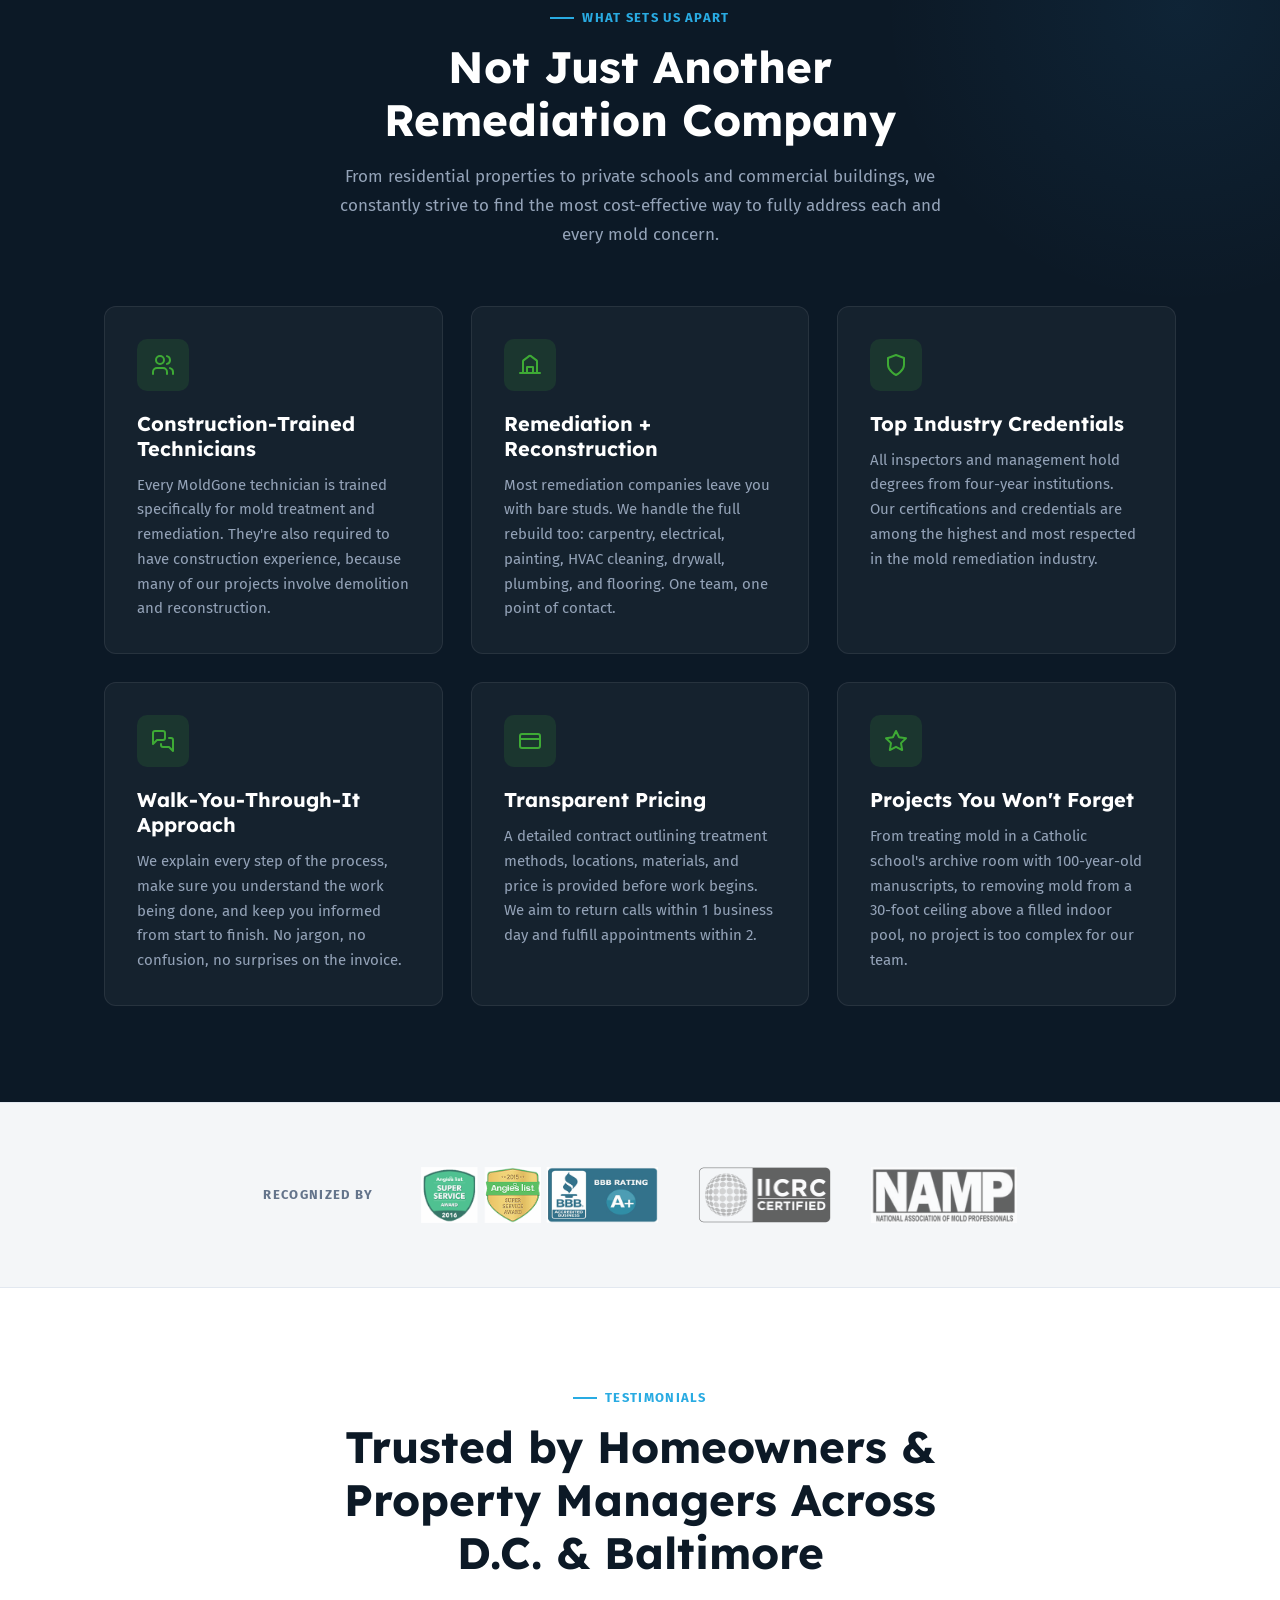
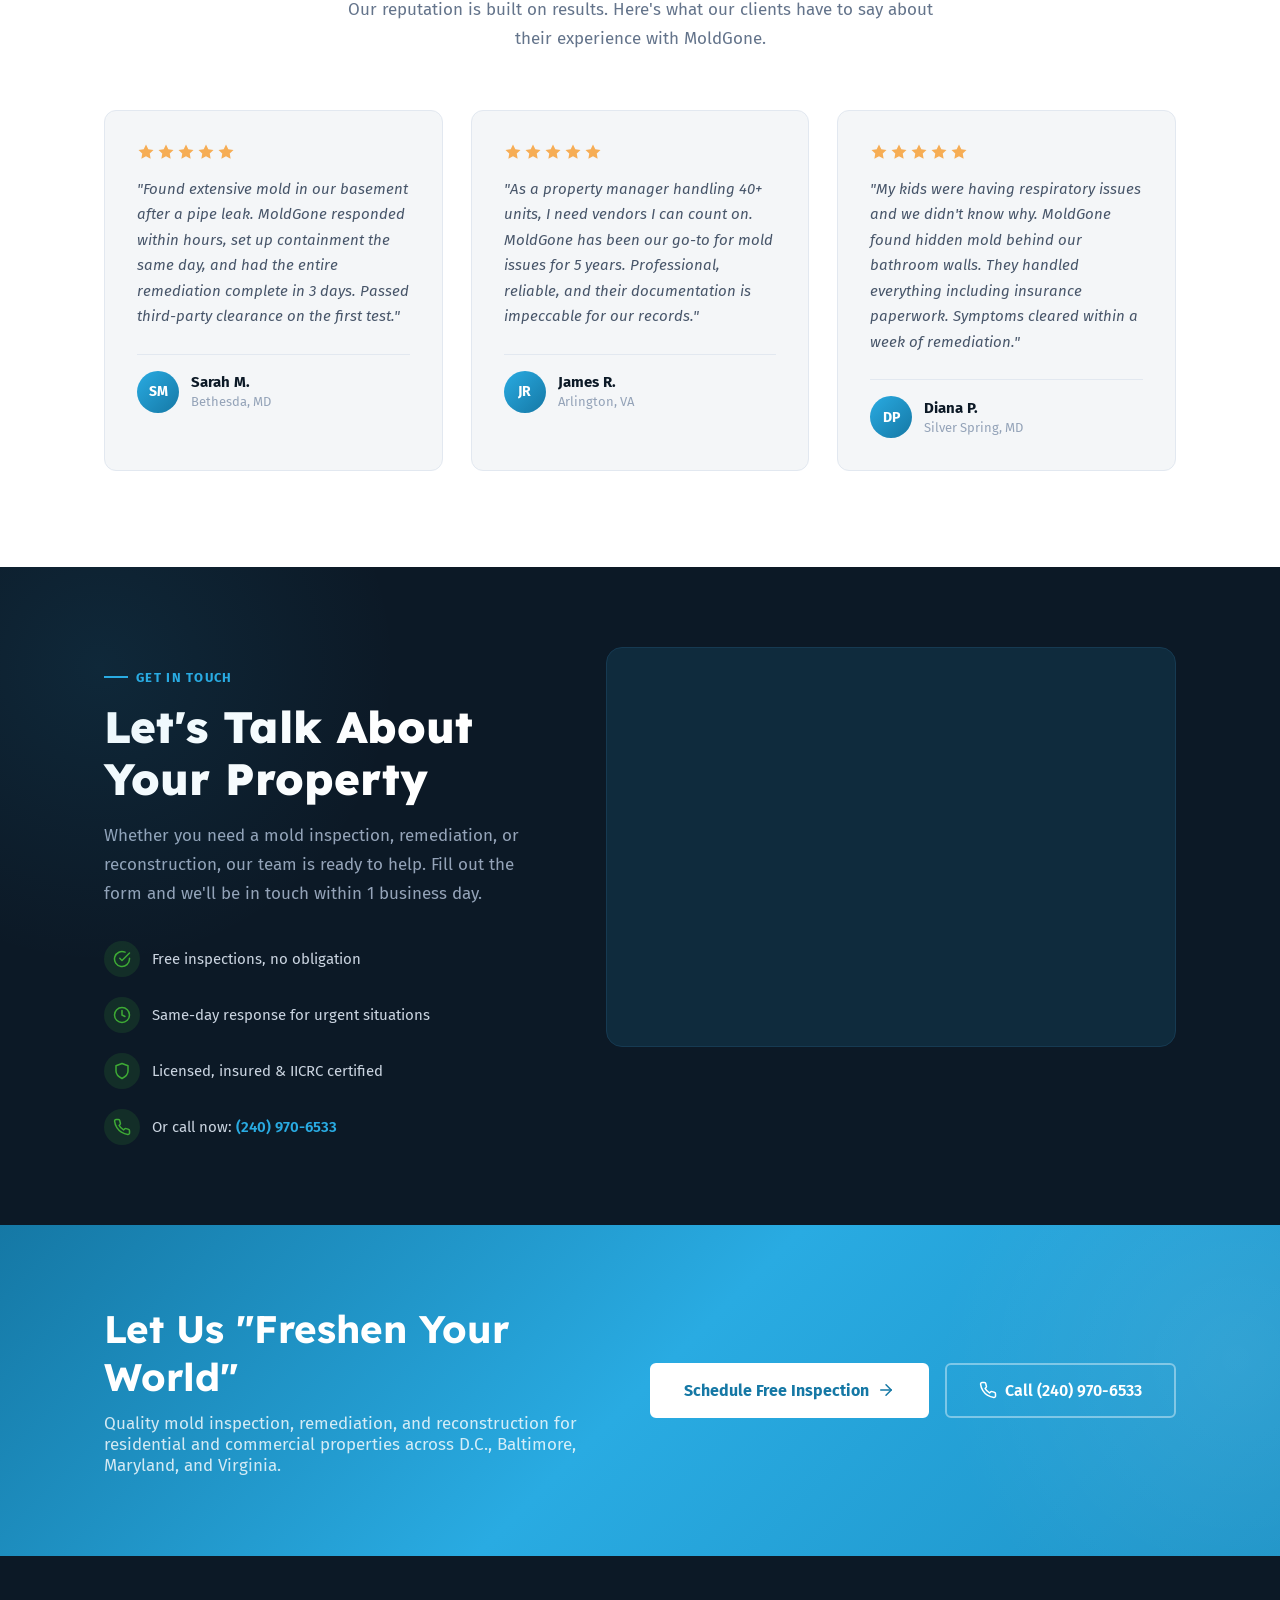
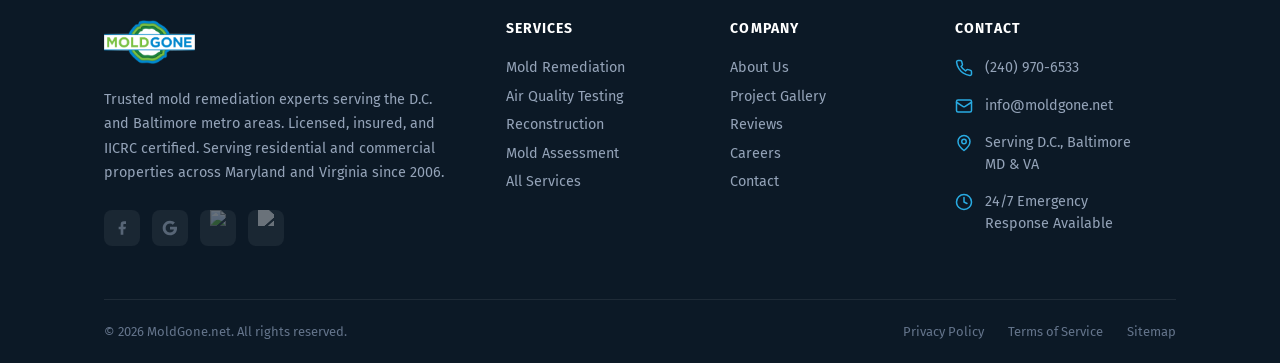
==== commit 3b658ef5: "Fix hero curve visibility: remove overflow hidden, fix z-index stacking Co-Authored-By: Claude Opus " ====
--- a/about-us/index.html
+++ b/about-us/index.html
@@ -88,7 +88,8 @@
       background: var(--navy);
       padding: 5rem 0 6rem;
       position: relative;
-      overflow: hidden;
+      overflow: visible;
+      z-index: 2;
     }
 
     .page-hero-grid-bg {
@@ -150,6 +151,8 @@
       padding: 6rem 0;
       padding-top: 9rem;
       background: var(--white);
+      position: relative;
+      z-index: 1;
     }
 
     .story-grid {
